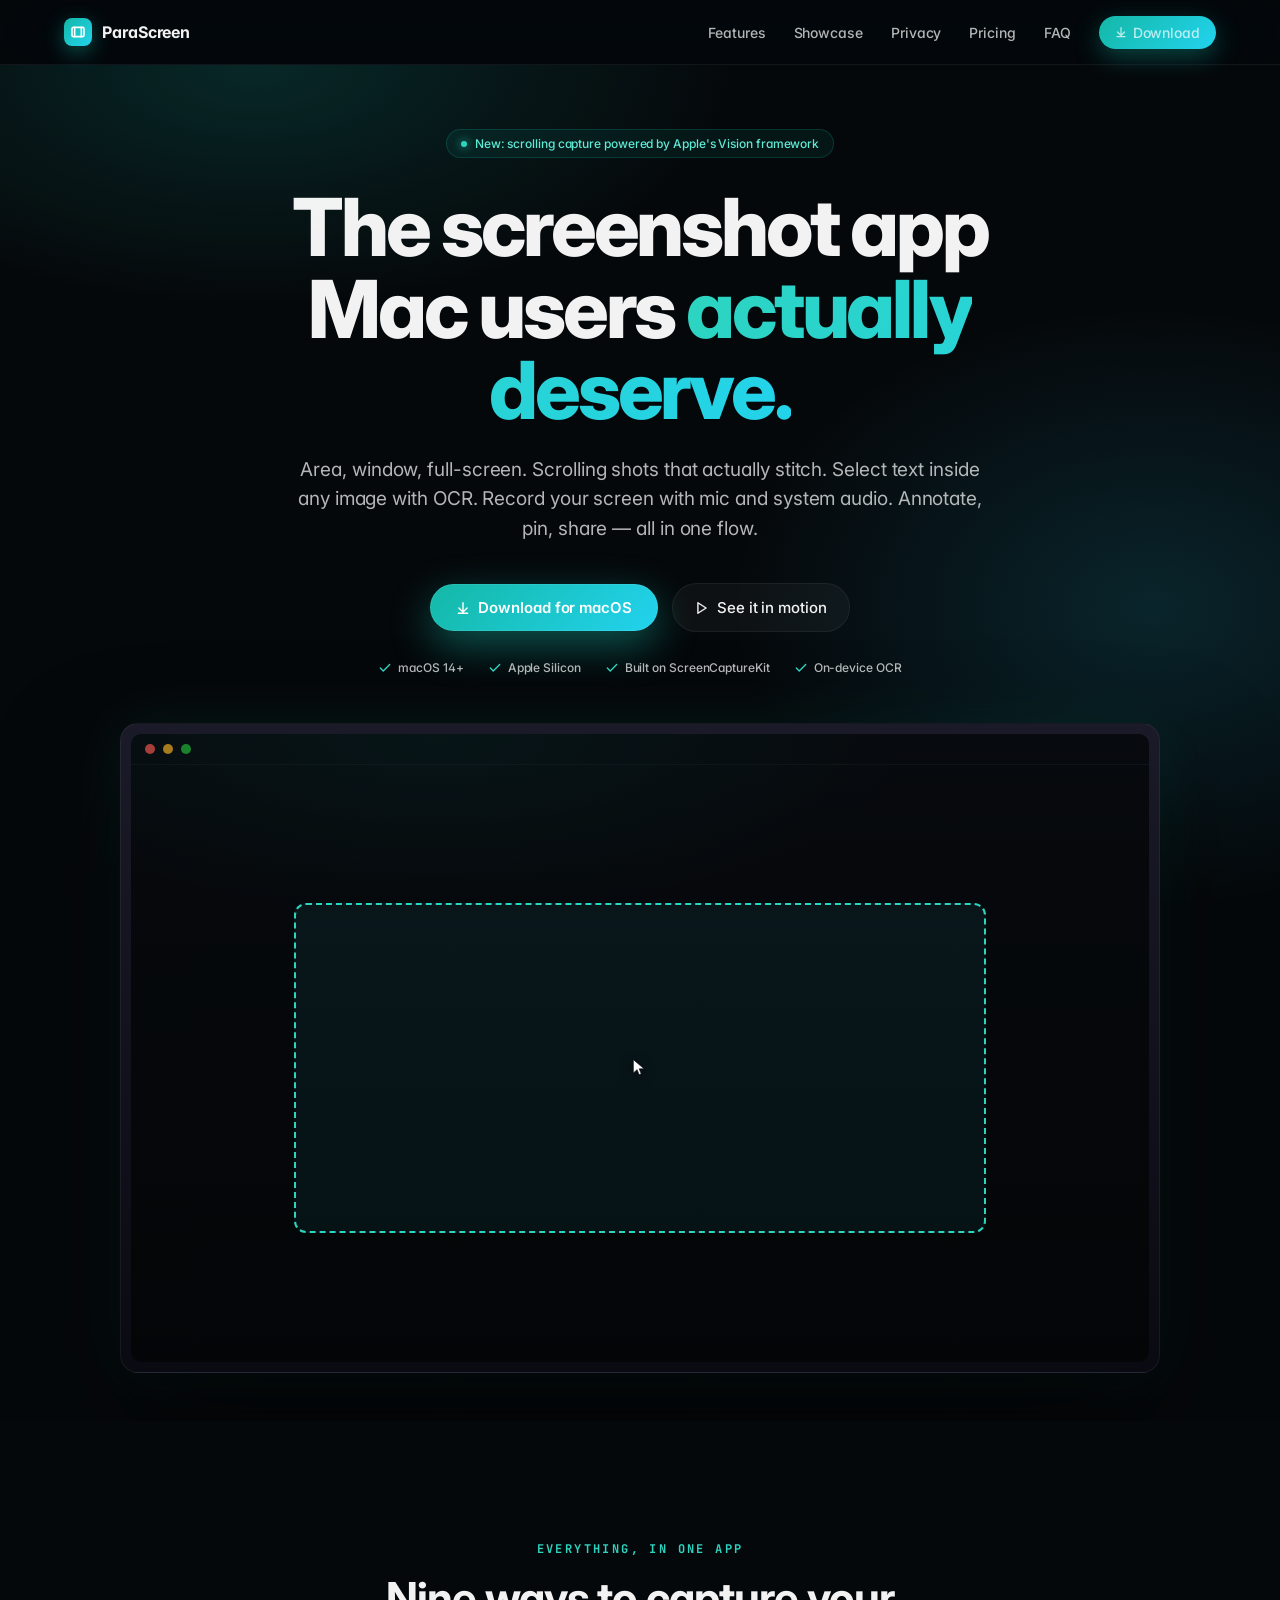
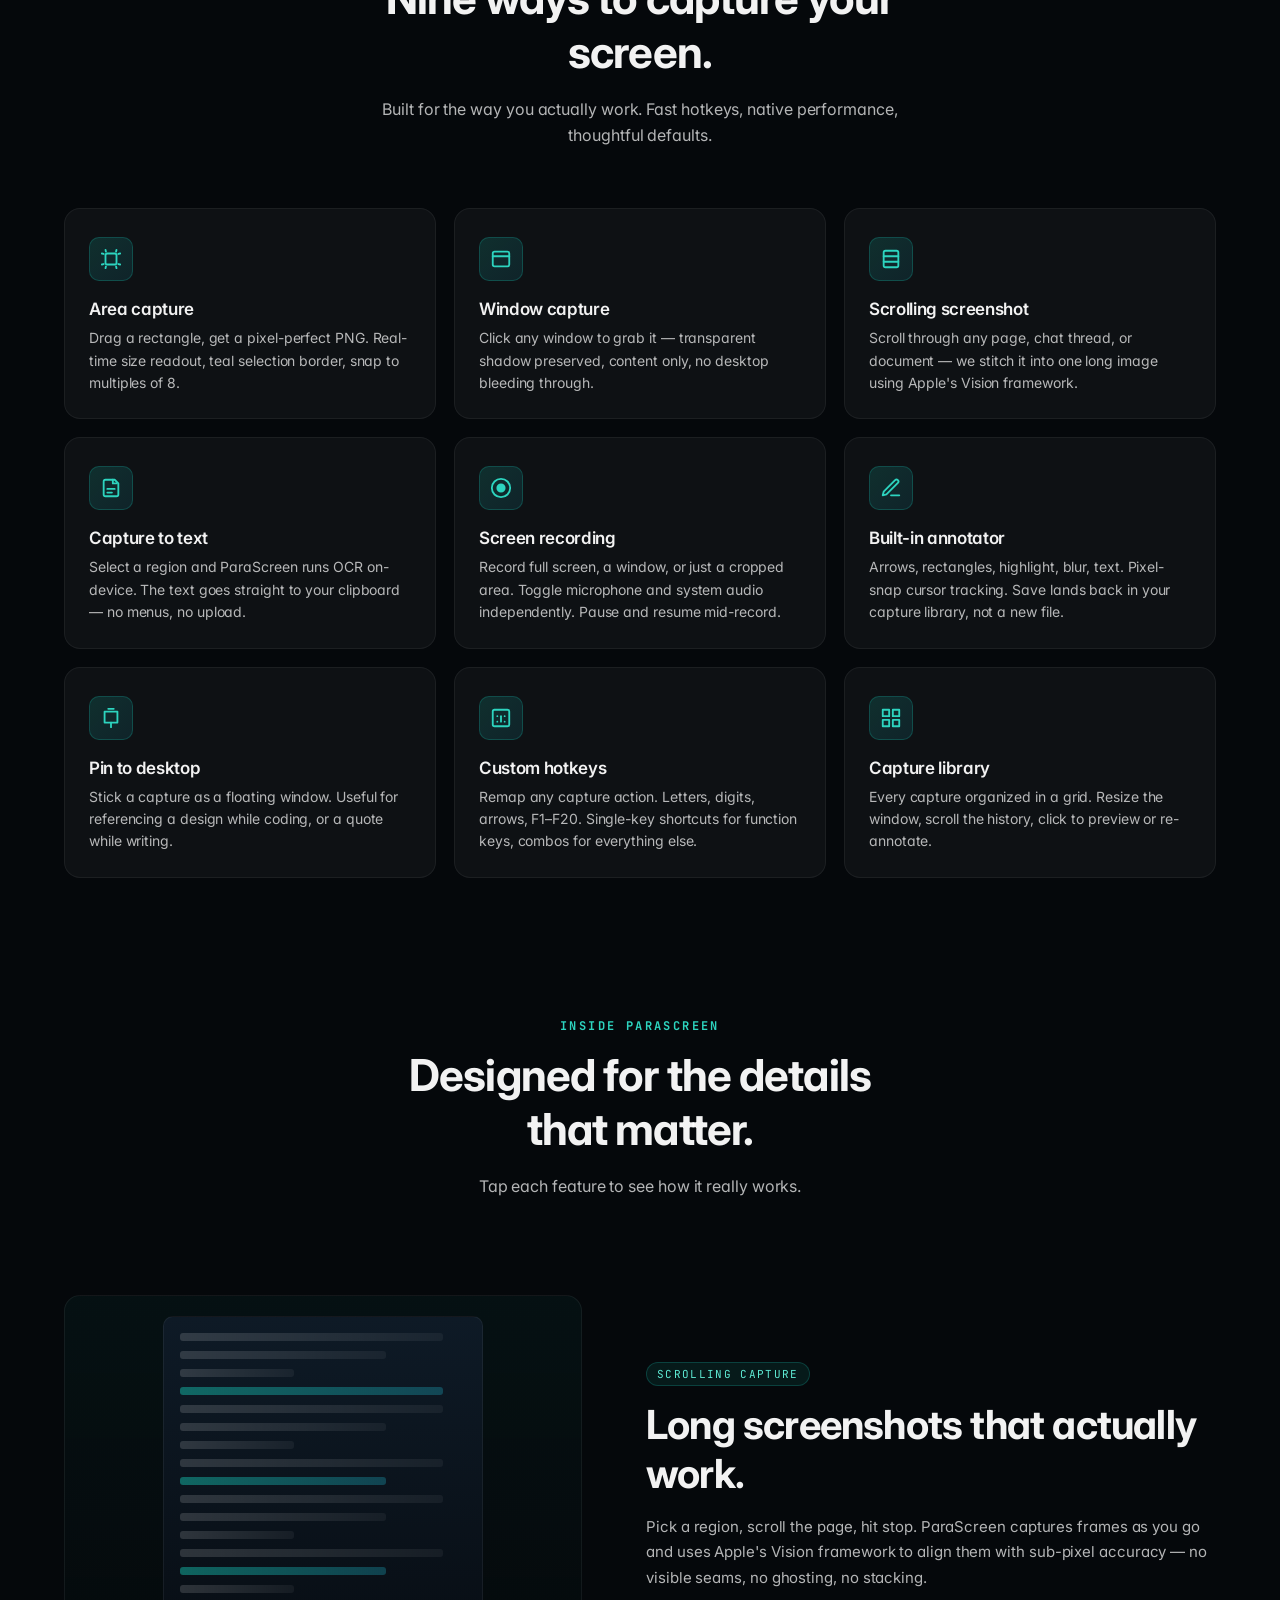
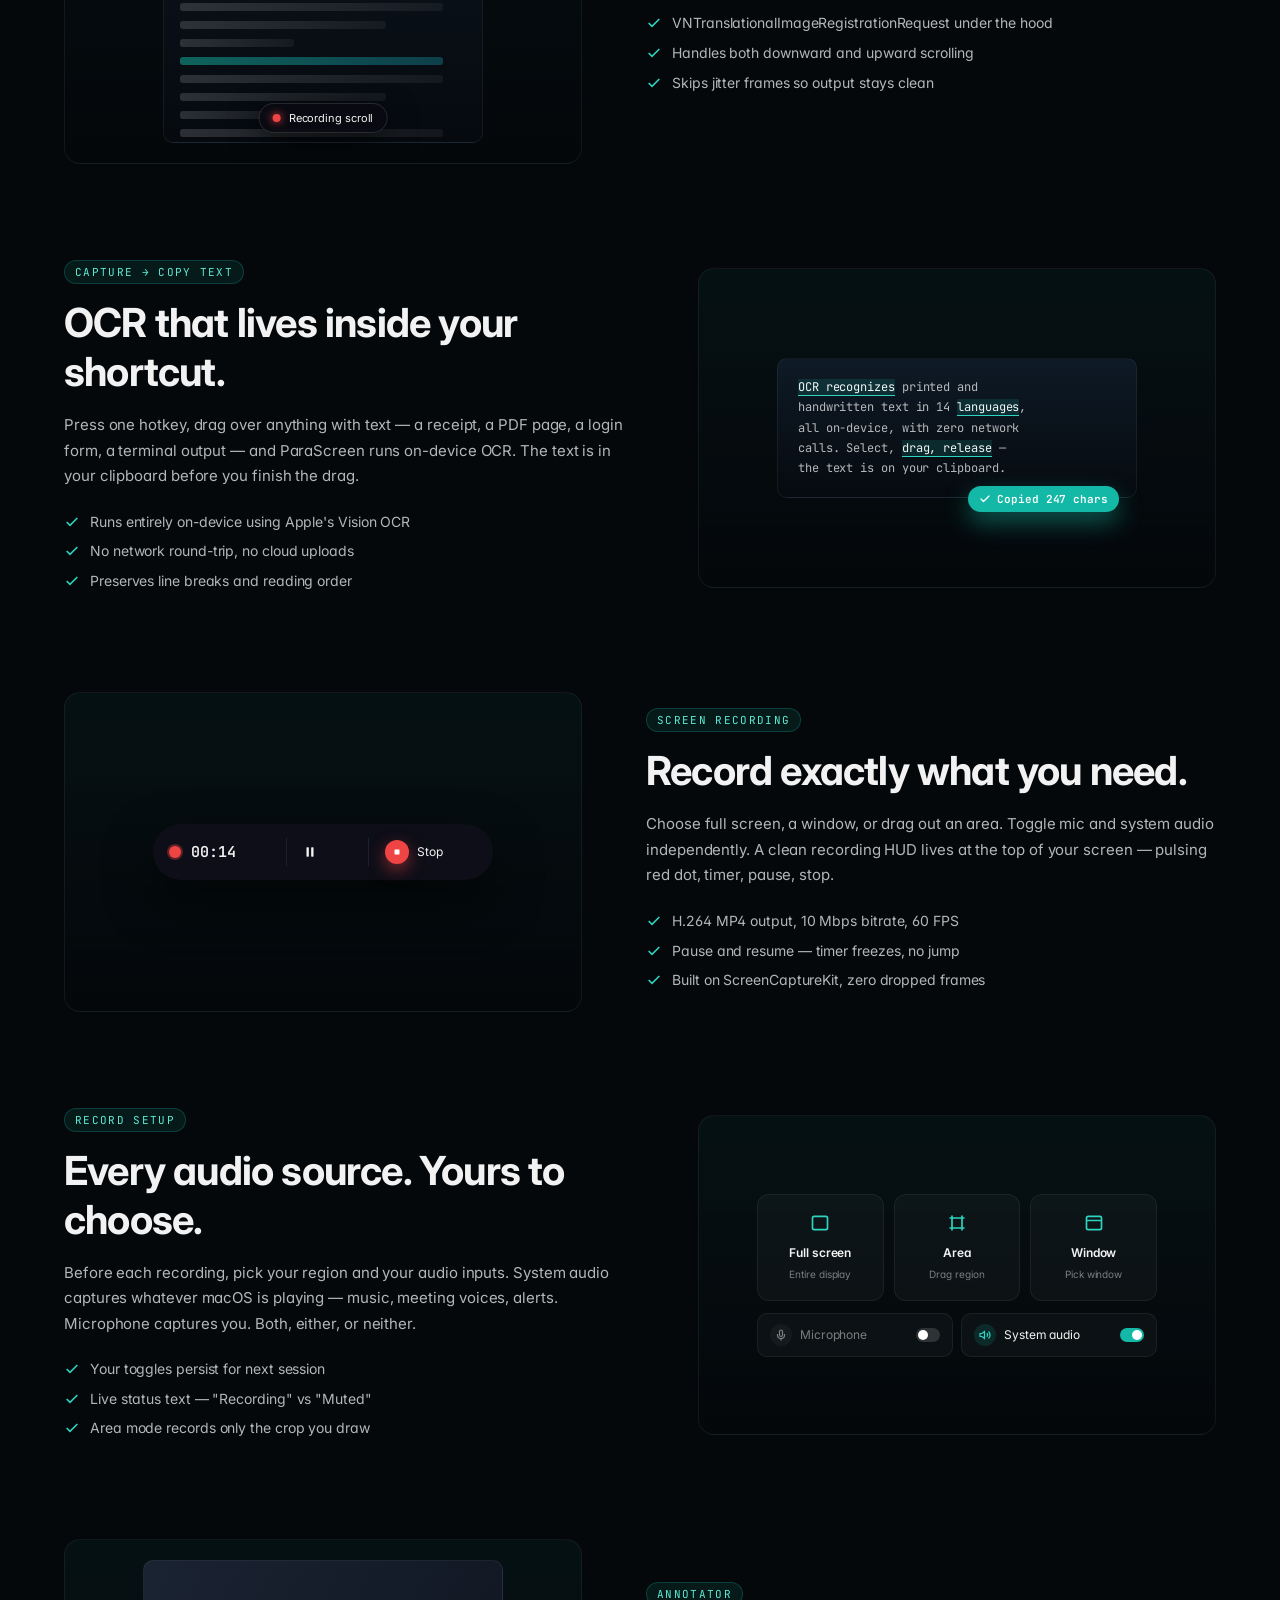
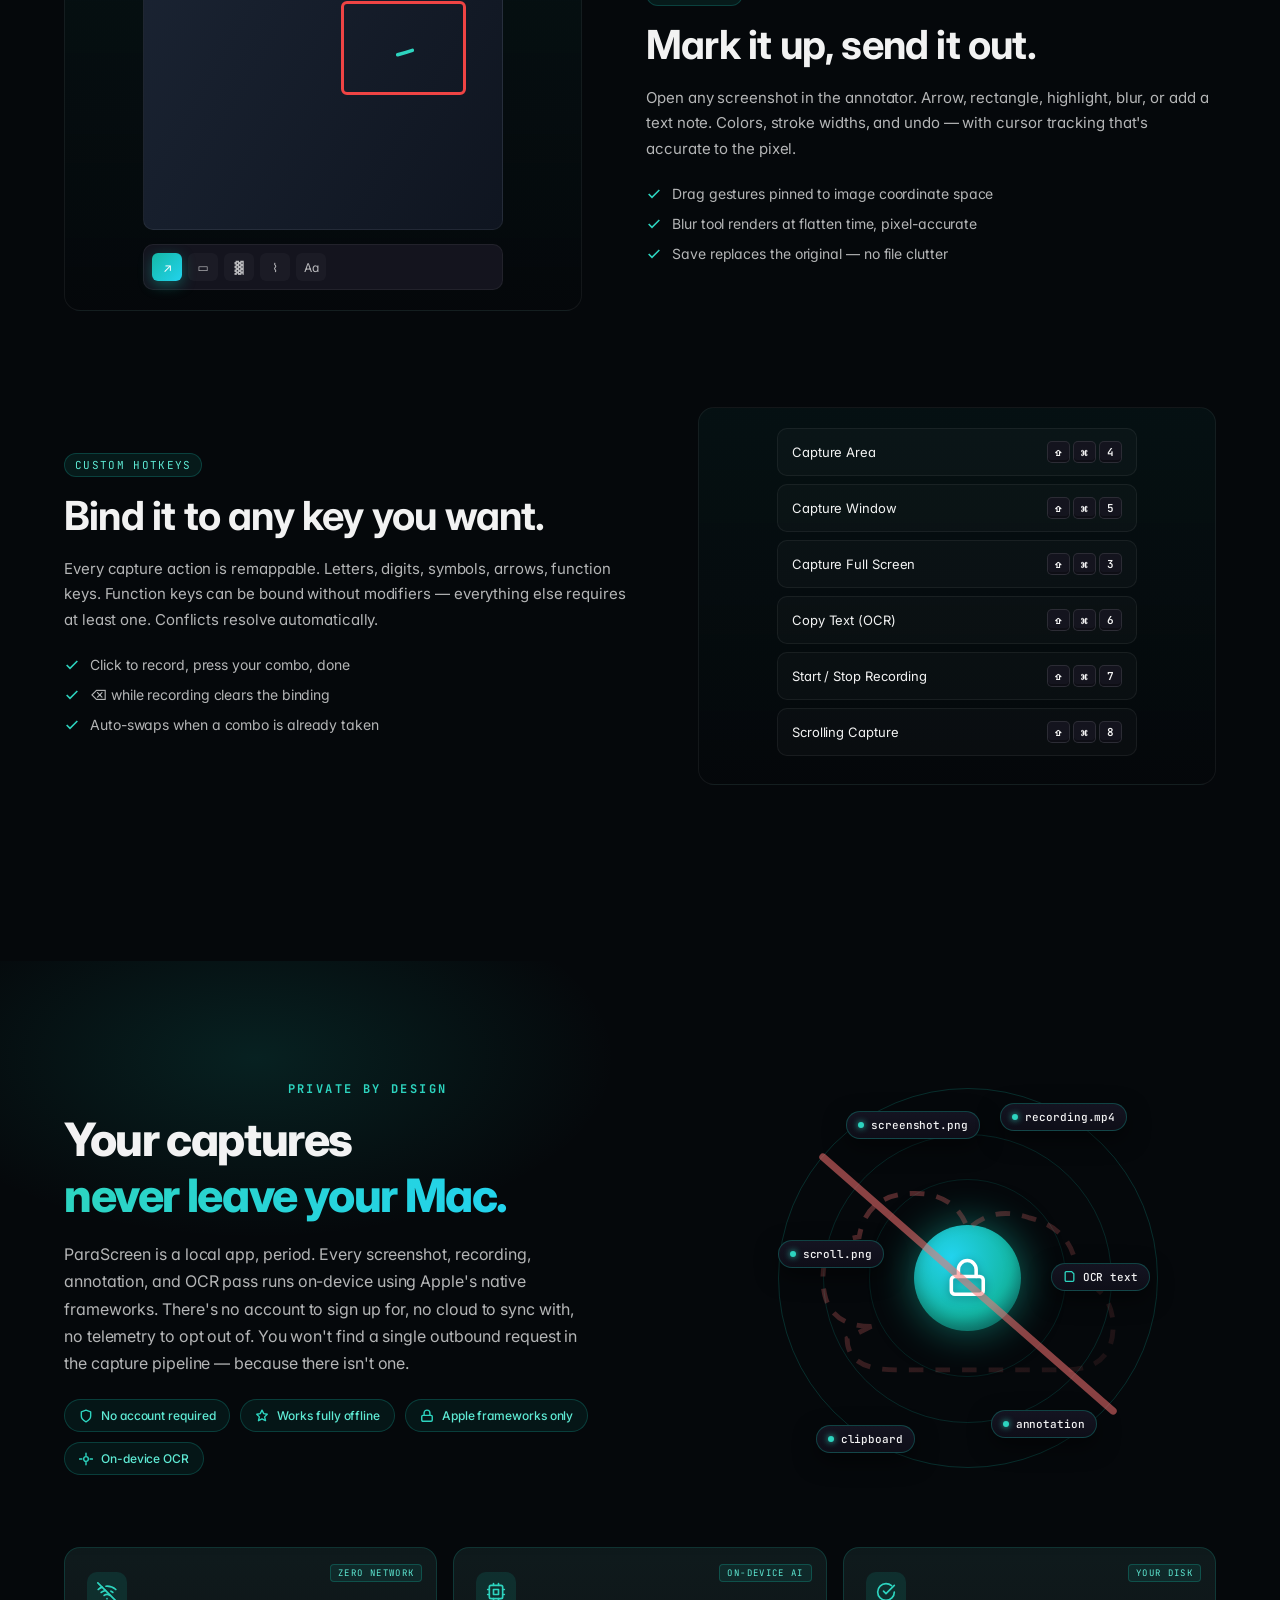
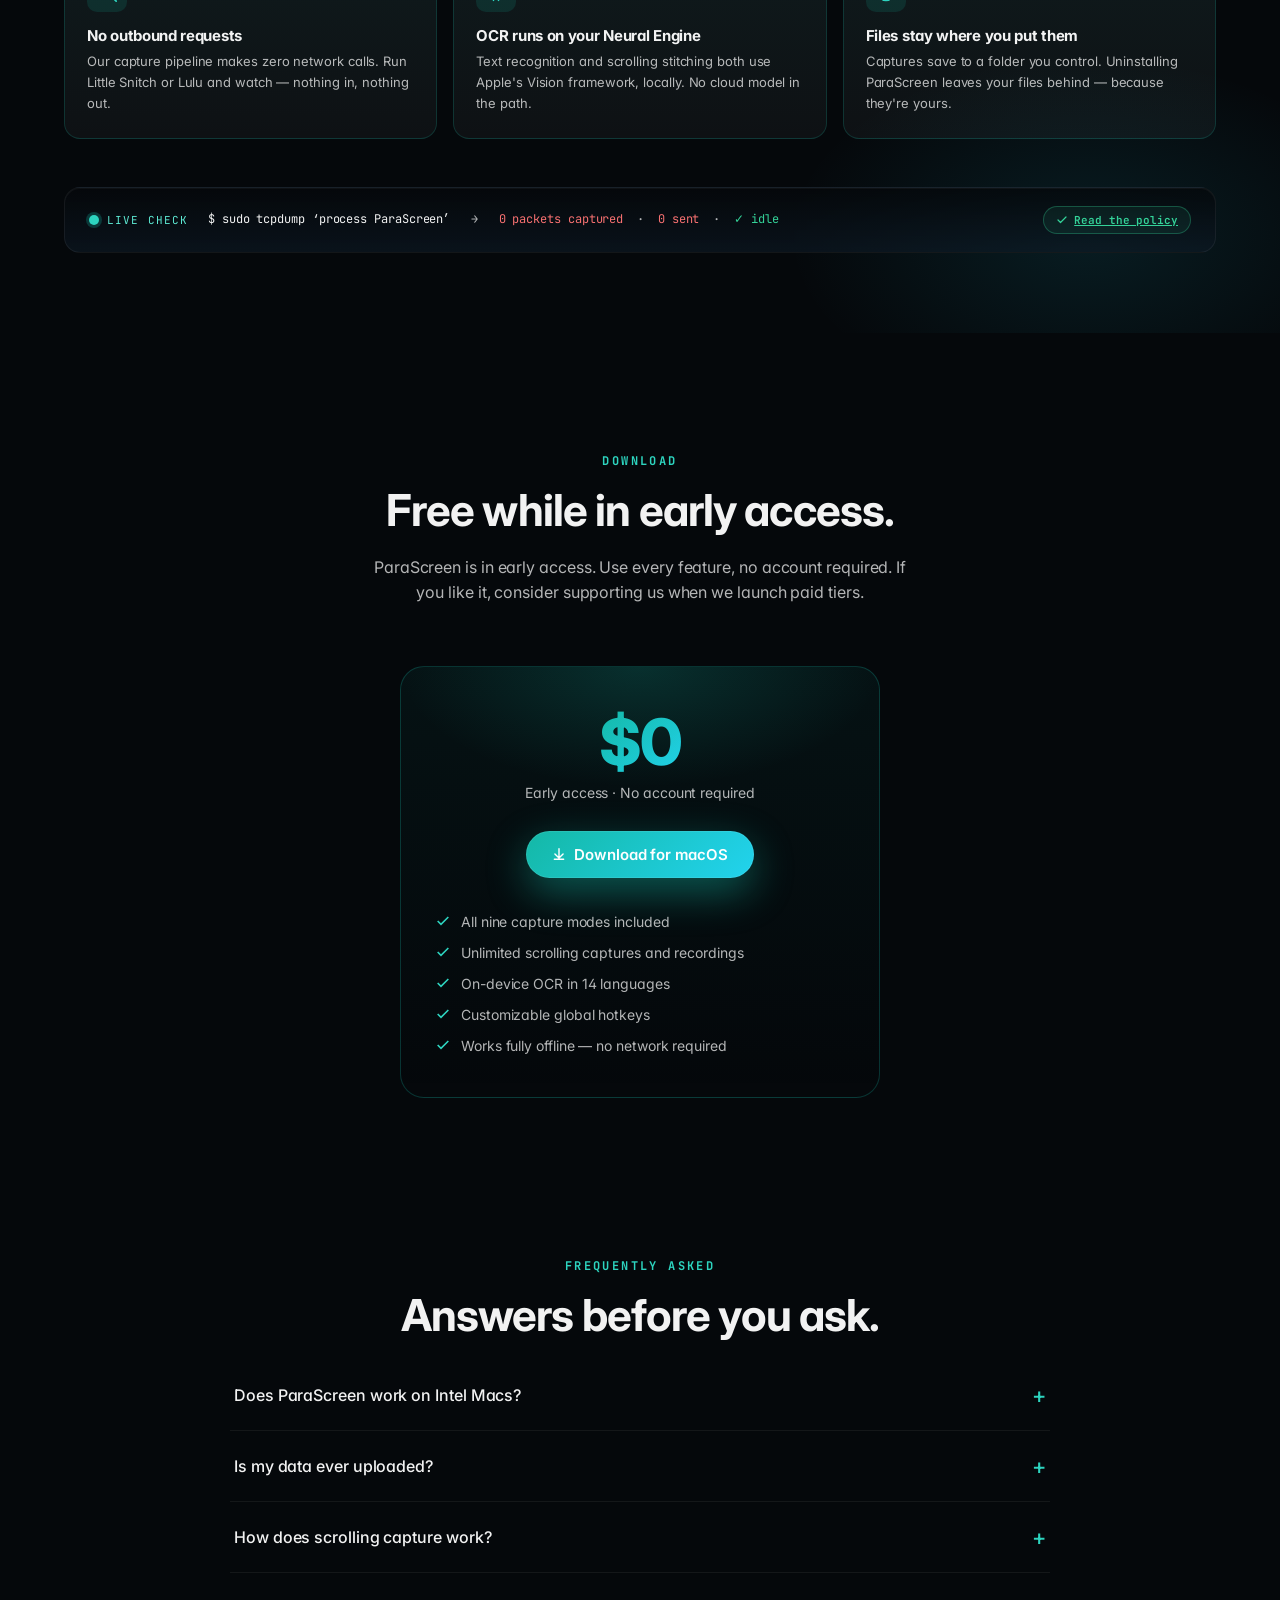
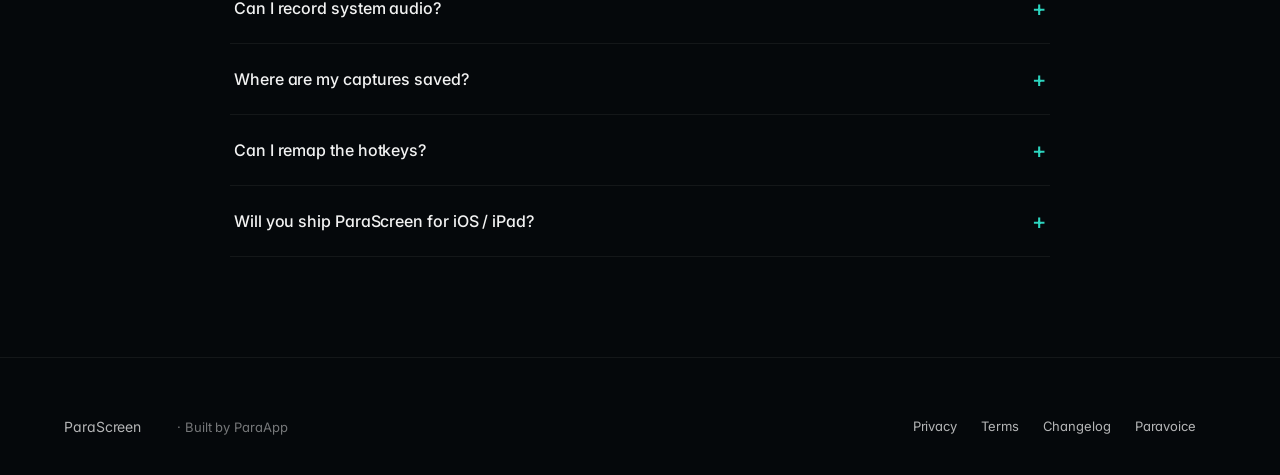
==== index.html @ 5e3232f6 "Mobile polish: full-width CTAs, 2-col features grid, tighter spacing - Full landing page walkthrough" ====
<!DOCTYPE html>
<html lang="en">
<head>
  <meta charset="UTF-8" />
  <meta name="viewport" content="width=device-width, initial-scale=1.0" />

  <!-- Primary SEO -->
  <title>ParaScreen — Fast, Modern Screen Capture for Mac</title>
  <meta name="description" content="Area, window, and full-screen captures. Scrolling screenshots. On-device OCR. Screen recording with mic + system audio. Annotate, pin, share. Built for macOS." />
  <meta name="keywords" content="mac screenshot app, macos screen capture, scrolling screenshot mac, screen recording mac, screenshot ocr mac, annotate screenshot mac, parascreen, cleanshot alternative, macos screen recorder" />
  <meta name="author" content="ParaApp" />
  <meta name="robots" content="index, follow, max-snippet:-1, max-image-preview:large, max-video-preview:-1" />
  <meta name="theme-color" content="#05080B" />
  <meta name="color-scheme" content="dark" />
  <link rel="canonical" href="https://parascreen.app/" />

  <!-- Open Graph -->
  <meta property="og:type" content="website" />
  <meta property="og:site_name" content="ParaScreen" />
  <meta property="og:title" content="ParaScreen — Fast, Modern Screen Capture for Mac" />
  <meta property="og:description" content="Area, window, full-screen. Scrolling screenshots. OCR. Recording with audio. Annotate, pin, share." />
  <meta property="og:url" content="https://parascreen.app/" />
  <meta property="og:image" content="https://parascreen.app/og.png" />
  <meta property="og:image:width" content="1200" />
  <meta property="og:image:height" content="630" />
  <meta property="og:locale" content="en_US" />

  <!-- Twitter -->
  <meta name="twitter:card" content="summary_large_image" />
  <meta name="twitter:title" content="ParaScreen — Fast, Modern Screen Capture for Mac" />
  <meta name="twitter:description" content="Area, window, full-screen. Scrolling. OCR. Recording with audio. Fast." />
  <meta name="twitter:image" content="https://parascreen.app/og.png" />

  <!-- Favicons -->
  <link rel="icon" type="image/png" sizes="256x256" href="/favicon.png" />
  <link rel="shortcut icon" href="/favicon.ico" />
  <link rel="apple-touch-icon" sizes="180x180" href="/apple-touch-icon.png" />

  <!-- Structured data: SoftwareApplication -->
  <script type="application/ld+json">
  {
    "@context": "https://schema.org",
    "@type": "SoftwareApplication",
    "name": "ParaScreen",
    "description": "Modern screen capture for macOS — area, window, full-screen, scrolling screenshots, OCR, and screen recording with audio. Annotate, pin, and share in one flow.",
    "url": "https://parascreen.app/",
    "image": "https://parascreen.app/og.png",
    "applicationCategory": "UtilitiesApplication",
    "applicationSubCategory": "Screen Capture",
    "operatingSystem": "macOS 14.0 or later",
    "processorRequirements": "Apple Silicon (M1 or later)",
    "softwareVersion": "0.1",
    "downloadUrl": "https://parascreen.app/#download",
    "offers": {
      "@type": "Offer",
      "price": "0",
      "priceCurrency": "USD",
      "availability": "https://schema.org/InStock"
    },
    "publisher": {
      "@type": "Organization",
      "name": "ParaApp",
      "url": "https://parascreen.app/"
    },
    "featureList": [
      "Area, window, and full-screen screenshots",
      "Scrolling screenshot with Vision-based stitching",
      "On-device OCR (select an area, copy the text)",
      "Screen recording with mic and system audio",
      "Area recording — crop the region before recording",
      "Inline annotator: arrow, rectangle, highlight, blur, text",
      "Pin screenshots to your desktop as floating references",
      "Customizable global hotkeys — single key or combo",
      "Native SwiftUI, built on ScreenCaptureKit"
    ]
  }
  </script>

  <!-- Fonts & CSS -->
  <link rel="preconnect" href="https://fonts.googleapis.com">
  <link rel="preconnect" href="https://fonts.gstatic.com" crossorigin>
  <link href="https://fonts.googleapis.com/css2?family=Inter:wght@300;400;500;600;700;800&family=JetBrains+Mono:wght@400;500;600&display=swap" rel="stylesheet">
  <link rel="stylesheet" href="/shared/tokens.css">
  <link rel="stylesheet" href="/shared/base.css">
  <link rel="stylesheet" href="/shared/motion.css">
  <link rel="stylesheet" href="/shared/macos-window.css">

  <style>
    /* ===== Layout ===== */
    .container { max-width: 1200px; margin: 0 auto; padding: 0 24px; }

    /* ===== Nav ===== */
    nav.top {
      position: sticky; top: 0; z-index: 50;
      backdrop-filter: blur(24px) saturate(180%);
      -webkit-backdrop-filter: blur(24px) saturate(180%);
      background: rgba(5, 8, 11, 0.55);
      border-bottom: 1px solid var(--glass-stroke);
    }
    nav.top .row {
      display: flex; align-items: center; justify-content: space-between;
      height: 64px;
    }
    nav.top .brand {
      display: flex; align-items: center; gap: 10px;
      font-weight: 700; font-size: 16px; color: var(--text-hi);
      text-decoration: none;
    }
    nav.top .brand-mark {
      width: 28px; height: 28px;
      border-radius: 8px;
      background: var(--brand-gradient);
      display: flex; align-items: center; justify-content: center;
      box-shadow: 0 6px 20px rgba(20,184,166,0.40);
    }
    nav.top .brand-mark svg { width: 16px; height: 16px; color: white; }
    nav.top .links { display: flex; gap: 28px; align-items: center; }
    nav.top .links a {
      color: var(--text-mid);
      text-decoration: none; font-size: 14px; font-weight: 500;
      transition: color var(--dur-fast);
    }
    nav.top .links a:hover { color: var(--text-hi); }
    nav.top .cta {
      display: inline-flex; align-items: center; gap: 6px;
      padding: 8px 16px;
      border-radius: var(--r-pill);
      background: var(--brand-gradient);
      color: white; font-size: 13px; font-weight: 600;
      text-decoration: none;
      box-shadow: 0 8px 24px rgba(20,184,166,0.35);
      transition: transform var(--dur-fast);
    }
    nav.top .cta:hover { transform: translateY(-1px); }

    @media (max-width: 720px) {
      nav.top .links a:not(.cta) { display: none; }
    }

    /* ===== Hero ===== */
    .hero {
      position: relative;
      padding: 64px 0 48px;
      overflow: hidden;
    }
    .hero::before {
      content: ''; position: absolute; inset: 0;
      background:
        radial-gradient(800px 400px at 20% 0%, rgba(20,184,166,0.18), transparent 60%),
        radial-gradient(700px 500px at 90% 40%, rgba(34,211,238,0.14), transparent 60%);
      z-index: 0;
    }
    .hero .inner { position: relative; z-index: 2; text-align: center; }

    .hero .kicker {
      display: inline-flex; align-items: center; gap: 8px;
      padding: 6px 14px;
      font-size: 12px; font-weight: 500;
      color: var(--teal-300);
      border-radius: var(--r-pill);
      background: rgba(20,184,166,0.08);
      border: 1px solid rgba(20,184,166,0.20);
      margin-bottom: 28px;
      animation: fadeUp 600ms var(--ease-out) both;
    }
    .hero .kicker .dot {
      width: 6px; height: 6px; border-radius: 50%;
      background: var(--teal-400);
      box-shadow: 0 0 10px var(--teal-400);
      animation: pulseDot 1.8s ease-in-out infinite;
    }
    @keyframes pulseDot {
      0%,100% { transform: scale(1); opacity: 1; }
      50% { transform: scale(1.3); opacity: 0.6; }
    }

    .hero h1 {
      font-size: clamp(44px, 7vw, 80px);
      font-weight: 800;
      line-height: 1.02;
      letter-spacing: -0.04em;
      margin: 0 auto 24px;
      max-width: 14ch;
      animation: fadeUp 700ms var(--ease-out) 80ms both;
    }
    .hero h1 .grad {
      background: linear-gradient(120deg, var(--teal-400) 0%, var(--cyan-400) 55%, var(--teal-300) 100%);
      background-size: 200% 100%;
      -webkit-background-clip: text; background-clip: text; color: transparent;
      animation: gradientShift 6s ease-in-out infinite;
    }
    @keyframes gradientShift { 0%,100% { background-position: 0% 50%; } 50% { background-position: 100% 50%; } }

    .hero p.sub {
      font-size: clamp(16px, 1.6vw, 19px);
      color: var(--text-mid);
      max-width: 58ch;
      margin: 0 auto 40px;
      line-height: 1.55;
      animation: fadeUp 800ms var(--ease-out) 160ms both;
    }

    .hero .ctas {
      display: flex; gap: 14px; justify-content: center; align-items: center; flex-wrap: wrap;
      animation: fadeUp 800ms var(--ease-out) 240ms both;
    }
    .btn-primary {
      display: inline-flex; align-items: center; gap: 8px;
      padding: 14px 26px;
      border-radius: var(--r-pill);
      background: var(--brand-gradient);
      color: white; font-weight: 600; font-size: 15px;
      text-decoration: none;
      box-shadow: 0 14px 40px rgba(20,184,166,0.45), 0 0 0 1px rgba(255,255,255,0.08) inset;
      transition: transform var(--dur-fast), box-shadow var(--dur-fast);
    }
    .btn-primary:hover {
      transform: translateY(-2px);
      box-shadow: 0 20px 50px rgba(20,184,166,0.55), 0 0 0 1px rgba(255,255,255,0.12) inset;
    }
    .btn-ghost {
      display: inline-flex; align-items: center; gap: 8px;
      padding: 14px 22px;
      border-radius: var(--r-pill);
      color: var(--text-hi); font-weight: 500; font-size: 15px;
      text-decoration: none;
      background: var(--glass-fill);
      border: 1px solid var(--glass-stroke);
      transition: background var(--dur-fast);
    }
    .btn-ghost:hover { background: rgba(255,255,255,0.08); }

    .hero .meta {
      margin-top: 28px;
      display: flex; gap: 24px; justify-content: center; flex-wrap: wrap;
      font-size: 12px; color: var(--text-mid);
      animation: fadeUp 800ms var(--ease-out) 320ms both;
    }
    .hero .meta span { display: inline-flex; align-items: center; gap: 6px; font-weight: 500; }
    .hero .meta svg { width: 14px; height: 14px; color: var(--teal-400); }

    /* ===== Hero device mockup ===== */
    .device {
      margin: 48px auto 0;
      max-width: 1040px; aspect-ratio: 16 / 10;
      border-radius: 18px;
      padding: 10px;
      background: linear-gradient(180deg, #1A1A28, #0A0A12);
      border: 1px solid rgba(255,255,255,0.06);
      box-shadow: 0 60px 120px rgba(0,0,0,0.6), 0 0 60px rgba(20,184,166,0.10);
      position: relative;
      animation: fadeUp 1000ms var(--ease-out) 400ms both;
    }
    .device::before {
      /* top glow */
      content:''; position:absolute; left:50%; top:-80px; transform:translateX(-50%);
      width: 80%; height: 160px; pointer-events:none;
      background: radial-gradient(60% 50% at 50% 100%, rgba(20,184,166,0.28), transparent 70%);
    }
    .device .screen {
      border-radius: 10px; height: 100%;
      background:
        radial-gradient(800px 300px at 30% 0%, rgba(20,184,166,0.10), transparent 60%),
        linear-gradient(180deg, #0A0F15, #05080B);
      padding: 0; overflow: hidden; position: relative;
    }
    .device .titlebar {
      display:flex; align-items:center; gap:8px;
      padding: 10px 14px;
      border-bottom: 1px solid var(--glass-stroke);
    }
    .device .dot { width:10px; height:10px; border-radius:50%; }
    .device .dot.r { background:#FF5F57; } .device .dot.y { background:#FEBC2E; } .device .dot.g { background:#28C840; }
    .device .stage {
      position:absolute; inset: 40px 0 0 0;
      display:flex; align-items:center; justify-content:center;
    }

    /* ================== Hero device demo loop ================== */
    /*
     * 9-second demo loop:
     *   0.0 – 1.4s   cursor moves from center towards target
     *   1.4 – 3.0s   marquee draws from 0 to full size (diagonal drag)
     *   3.0 – 3.4s   release — white flash + "captured!"
     *   3.4 – 4.0s   marquee collapses + slides out; preview card slides in
     *   4.0 – 7.0s   preview card visible, Copy button glows
     *   7.0 – 8.4s   preview fades out, cursor resets to center
     *   8.4 – 9.0s   brief pause
     */

    .stage { perspective: 1400px; }

    /* Cursor that “draws” the selection */
    .demo-cursor {
      position: absolute;
      width: 20px; height: 20px;
      left: 50%; top: 50%;
      transform: translate(-50%, -50%);
      pointer-events: none;
      z-index: 4;
      animation: cursorMove 9s var(--ease-in-out) infinite;
    }
    .demo-cursor svg {
      width: 100%; height: 100%;
      filter: drop-shadow(0 2px 6px rgba(0,0,0,0.6));
    }
    @keyframes cursorMove {
      /* starts center, moves to top-left of marquee, drags diagonally, then exits */
      0%   { transform: translate(-50%, -50%); opacity: 0; }
      5%   { opacity: 1; }
      15%  { transform: translate(-160%, -120%); }            /* arrives near start point */
      34%  { transform: translate(160%, 120%); }              /* diagonal drag to end point */
      40%  { transform: translate(160%, 120%) scale(0.85); }  /* click-release squish */
      43%  { transform: translate(160%, 120%) scale(1); }
      77%  { transform: translate(160%, 120%); opacity: 1; }
      85%  { transform: translate(-50%, -50%); opacity: 0; }
      100% { transform: translate(-50%, -50%); opacity: 0; }
    }

    /* Floating area-capture marquee — animated draw-in */
    .marquee {
      width: 68%; height: 56%;
      border: 2px dashed var(--teal-400);
      border-radius: 12px;
      background: rgba(20,184,166,0.05);
      box-shadow: 0 0 0 9999px rgba(0,0,0,0.35);
      position: relative;
      transform-origin: top left;
      animation: marqueeDraw 9s var(--ease-in-out) infinite;
    }
    @keyframes marqueeDraw {
      0%        { transform: scale(0, 0); opacity: 0; }
      15%       { transform: scale(0, 0); opacity: 0; }                 /* waits for cursor to arrive */
      33%       { transform: scale(1, 1); opacity: 1; }                 /* fully drawn */
      36%       { transform: scale(1, 1); box-shadow: 0 0 0 9999px rgba(0,0,0,0.2), 0 0 80px rgba(20,184,166,0.9); }  /* flash on release */
      40%       { transform: scale(1, 1); box-shadow: 0 0 0 9999px rgba(0,0,0,0.35), 0 0 48px rgba(20,184,166,0.45); }
      42%       { transform: scale(1, 1); opacity: 1; }
      46%       { transform: scale(0.98, 0.98); opacity: 0.35; }
      48%       { transform: scale(0.95, 0.95); opacity: 0; }
      77%       { transform: scale(0.95, 0.95); opacity: 0; }
      82%       { transform: scale(1, 1); opacity: 1; }                 /* fade back to rest state */
      100%      { transform: scale(1, 1); opacity: 1; }
    }

    .marquee .badge {
      position:absolute; top: -32px; left: 0;
      font-family: var(--font-mono); font-size: 11px; font-weight: 600;
      color: white;
      padding: 4px 10px; border-radius: 6px;
      background: var(--teal-500);
      box-shadow: 0 4px 14px rgba(20,184,166,0.5);
      opacity: 0;
      animation: badgePop 9s var(--ease-in-out) infinite;
    }
    @keyframes badgePop {
      0%,22% { opacity: 0; transform: translateY(-8px); }
      28%    { opacity: 1; transform: translateY(0); }
      45%    { opacity: 1; transform: translateY(0); }
      48%    { opacity: 0; transform: translateY(-6px); }
      82%    { opacity: 0; transform: translateY(-8px); }
      88%    { opacity: 1; transform: translateY(0); }
      100%   { opacity: 1; transform: translateY(0); }
    }

    .marquee .corner {
      position:absolute; width:10px; height:10px;
      background: var(--teal-400); border-radius: 2px;
      box-shadow: 0 0 10px var(--teal-400);
      opacity: 0;
      animation: cornerPop 9s var(--ease-in-out) infinite;
    }
    @keyframes cornerPop {
      0%,28% { opacity: 0; transform: scale(0.3); }
      34%    { opacity: 1; transform: scale(1.4); }
      40%    { opacity: 1; transform: scale(1); }
      46%    { opacity: 0; transform: scale(0.3); }
      82%    { opacity: 0; transform: scale(0.3); }
      88%    { opacity: 1; transform: scale(1); }
      100%   { opacity: 1; transform: scale(1); }
    }
    .marquee .corner.tl { top:-5px; left:-5px; }
    .marquee .corner.tr { top:-5px; right:-5px; animation-delay: 60ms; }
    .marquee .corner.bl { bottom:-5px; left:-5px; animation-delay: 120ms; }
    .marquee .corner.br { bottom:-5px; right:-5px; animation-delay: 180ms; }

    /* Capture flash — screen-wide bloom on release */
    .capture-flash {
      position:absolute; inset:0; pointer-events:none; z-index:3;
      background: radial-gradient(60% 50% at 50% 50%, rgba(255,255,255,0.22), transparent 70%);
      opacity: 0;
      animation: captureFlash 9s var(--ease-in-out) infinite;
    }
    @keyframes captureFlash {
      0%,33%   { opacity: 0; }
      35%      { opacity: 1; }
      42%      { opacity: 0; }
      100%     { opacity: 0; }
    }

    /* Preview card floater — slides in after capture, lingers, fades out */
    .preview-card {
      position:absolute;
      right: 28px; bottom: 28px;
      width: 220px;
      border-radius: 12px;
      background: linear-gradient(180deg, #141421, #0E0E18);
      border: 1px solid rgba(255,255,255,0.10);
      box-shadow: 0 20px 50px rgba(0,0,0,0.6), 0 0 30px rgba(20,184,166,0.15);
      overflow: hidden;
      opacity: 0;
      transform: translate(40px, 40px) scale(0.9);
      animation: previewEnter 9s var(--ease-in-out) infinite;
      z-index: 5;
    }
    @keyframes previewEnter {
      0%,40%   { opacity: 0; transform: translate(40px, 40px) scale(0.9); }
      48%      { opacity: 1; transform: translate(0, 0) scale(1); }
      78%      { opacity: 1; transform: translate(0, 0) scale(1); }
      84%      { opacity: 0; transform: translate(20px, 20px) scale(0.96); }
      100%     { opacity: 0; transform: translate(40px, 40px) scale(0.9); }
    }
    .preview-card .thumb {
      height: 100px;
      background:
        radial-gradient(400px 160px at 20% 0%, rgba(20,184,166,0.25), transparent 60%),
        linear-gradient(120deg, #1a2332, #0f1520);
      position:relative;
      display:flex; align-items:center; justify-content:center;
      color: var(--text-lo);
      font-size: 11px;
      overflow: hidden;
    }
    .preview-card .thumb::after {
      content:''; position: absolute; inset:10px;
      border: 1px dashed rgba(20,184,166,0.45);
      border-radius: 6px;
    }
    /* Subtle scan-line effect inside the thumbnail */
    .preview-card .thumb::before {
      content:''; position: absolute; left:0; right:0; top: -2px;
      height: 30px;
      background: linear-gradient(180deg, rgba(20,184,166,0.3), transparent);
      animation: thumbScan 2.4s linear infinite;
      pointer-events: none;
    }
    @keyframes thumbScan {
      0%   { transform: translateY(0); opacity: 0.8; }
      100% { transform: translateY(120px); opacity: 0; }
    }
    .preview-card .actions {
      display:flex; gap:6px; padding: 8px;
    }
    .preview-card .pill {
      padding: 5px 9px;
      font-size: 11px; font-weight: 500;
      border-radius: 6px;
      background: rgba(255,255,255,0.05);
      border: 1px solid var(--glass-stroke);
      color: var(--text-mid);
      transition: all var(--dur-fast);
    }
    .preview-card .pill.primary {
      background: var(--brand-gradient); color: white; border-color: transparent;
      box-shadow: 0 4px 12px rgba(20,184,166,0.35);
      animation: pillGlow 9s var(--ease-in-out) infinite;
    }
    @keyframes pillGlow {
      0%,55%   { box-shadow: 0 4px 12px rgba(20,184,166,0.35); transform: scale(1); }
      62%      { box-shadow: 0 0 0 4px rgba(20,184,166,0.35), 0 6px 20px rgba(20,184,166,0.6); transform: scale(1.08); }
      70%      { box-shadow: 0 4px 12px rgba(20,184,166,0.35); transform: scale(1); }
      100%     { box-shadow: 0 4px 12px rgba(20,184,166,0.35); transform: scale(1); }
    }

    /* “Copied!” toast rising from the Copy pill */
    .copy-toast {
      position: absolute;
      bottom: 58px; right: 38px;
      background: #0E2A24;
      color: #34D399;
      padding: 5px 10px;
      border-radius: 16px;
      font-family: var(--font-mono); font-size: 10px; font-weight: 600;
      letter-spacing: 0.02em;
      border: 1px solid rgba(52,211,153,0.35);
      display: flex; align-items: center; gap: 5px;
      opacity: 0;
      animation: toastFloat 9s var(--ease-in-out) infinite;
      pointer-events: none;
      z-index: 6;
    }
    .copy-toast svg { width: 11px; height: 11px; }
    @keyframes toastFloat {
      0%,60%   { opacity: 0; transform: translateY(8px); }
      65%      { opacity: 1; transform: translateY(0); }
      74%      { opacity: 1; transform: translateY(-6px); }
      78%      { opacity: 0; transform: translateY(-14px); }
      100%     { opacity: 0; transform: translateY(8px); }
    }

    @media (prefers-reduced-motion: reduce) {
      .demo-cursor, .marquee, .marquee .badge, .marquee .corner,
      .capture-flash, .preview-card, .preview-card .pill.primary,
      .preview-card .thumb::before, .copy-toast {
        animation: none !important;
      }
      .marquee, .marquee .badge, .marquee .corner,
      .preview-card { opacity: 1 !important; transform: none !important; }
      .capture-flash, .copy-toast { opacity: 0 !important; }
    }

    /* ===== Features grid ===== */
    section.features { padding: 120px 0 60px; position: relative; }
    section h2.eyebrow {
      text-align:center; font-size: 12px;
      font-family: var(--font-mono);
      letter-spacing: 0.2em; text-transform: uppercase;
      color: var(--teal-400);
      margin-bottom: 14px;
    }
    section h3.section-title {
      text-align:center;
      font-size: clamp(30px, 4vw, 44px);
      font-weight: 700; letter-spacing: -0.02em;
      margin: 0 auto 18px;
      max-width: 18ch;
    }
    section p.section-sub {
      text-align:center; color: var(--text-mid);
      font-size: 16px; line-height: 1.6;
      max-width: 56ch; margin: 0 auto 60px;
    }

    .fgrid {
      display: grid; grid-template-columns: repeat(3, 1fr); gap: 18px;
    }
    @media (max-width: 960px) { .fgrid { grid-template-columns: repeat(2, 1fr); } }
    /* Stay 2-col on phones too — halves the scroll length for the 9 cards.
       Drops to 1-col only on very narrow screens (old iPhone SE etc). */
    @media (max-width: 360px) { .fgrid { grid-template-columns: 1fr; } }

    .fcard {
      position: relative;
      padding: 28px 24px 24px;
      border-radius: var(--r-lg);
      background: var(--glass-fill);
      border: 1px solid var(--glass-stroke);
      overflow: hidden;
      transition: transform var(--dur-fast), border-color var(--dur-fast);
    }
    .fcard:hover { transform: translateY(-4px); border-color: rgba(20,184,166,0.35); }
    .fcard::after {
      content:''; position:absolute; inset:0; pointer-events:none;
      background: radial-gradient(120px 80px at 100% 0%, rgba(20,184,166,0.18), transparent 70%);
      opacity: 0; transition: opacity var(--dur-fast);
    }
    .fcard:hover::after { opacity: 1; }

    .fcard .icon {
      width: 44px; height: 44px; border-radius: 10px;
      background: linear-gradient(135deg, rgba(20,184,166,0.18), rgba(34,211,238,0.10));
      border: 1px solid rgba(20,184,166,0.25);
      display:flex; align-items:center; justify-content:center;
      color: var(--teal-400);
      margin-bottom: 18px;
    }
    .fcard .icon svg { width: 22px; height: 22px; }
    .fcard h4 { font-size: 17px; font-weight: 600; margin: 0 0 8px; }
    .fcard p { font-size: 14px; color: var(--text-mid); line-height: 1.6; margin: 0; }

    /* ===== Deep-dive showcase rows ===== */
    section.showcase { padding: 80px 0; }
    .show-row {
      display: grid; grid-template-columns: 1.1fr 1fr; gap: 64px;
      align-items: center;
      margin-bottom: 96px;
    }
    .show-row:nth-child(even) { grid-template-columns: 1fr 1.1fr; }
    .show-row:nth-child(even) .visual { order: -1; }
    @media (max-width: 820px) {
      .show-row, .show-row:nth-child(even) { grid-template-columns: 1fr; gap: 28px; }
      .show-row:nth-child(even) .visual { order: 0; }
    }
    .show-row .text .tag {
      display:inline-block; padding: 4px 10px;
      font-size: 11px; font-family: var(--font-mono); letter-spacing: 0.12em;
      color: var(--teal-300);
      background: rgba(20,184,166,0.10); border: 1px solid rgba(20,184,166,0.25);
      border-radius: var(--r-pill);
      margin-bottom: 14px;
    }
    .show-row .text h3 {
      font-size: clamp(28px, 3.6vw, 40px);
      font-weight: 700; letter-spacing: -0.02em;
      margin: 0 0 16px;
    }
    .show-row .text p {
      font-size: 15px; color: var(--text-mid); line-height: 1.7;
      margin: 0 0 18px;
    }
    .show-row .text ul { margin: 0; padding: 0; list-style: none; }
    .show-row .text li {
      display: flex; align-items: flex-start; gap: 10px;
      font-size: 14px; color: var(--text-mid); line-height: 1.55;
      padding: 4px 0;
    }
    .show-row .text li svg { width: 16px; height: 16px; color: var(--teal-400); flex-shrink: 0; margin-top: 3px; }

    .show-row .visual {
      position: relative;
      padding: 20px;
      border-radius: var(--r-lg);
      background: linear-gradient(180deg, rgba(20,184,166,0.05), rgba(5,8,11,0.3));
      border: 1px solid var(--glass-stroke);
      min-height: 320px;
      display:flex; align-items:center; justify-content:center;
      overflow: hidden;
    }

    /* Visual 1 — Scrolling capture */
    .scroll-viz { width: 100%; max-width: 320px; aspect-ratio: 3 / 4; position: relative; }
    .scroll-viz .page {
      position:absolute; inset: 0;
      border-radius: 10px; border: 1px solid var(--glass-stroke);
      background: linear-gradient(180deg, #0E1A26, #060A0F);
      overflow: hidden;
    }
    .scroll-viz .page .content {
      padding: 16px;
      animation: scrollY 6s linear infinite;
    }
    @keyframes scrollY {
      0% { transform: translateY(0); }
      100% { transform: translateY(-50%); }
    }
    .scroll-viz .line {
      height: 8px; border-radius: 3px;
      background: linear-gradient(90deg, rgba(255,255,255,0.15), rgba(255,255,255,0.05));
      margin-bottom: 10px;
    }
    .scroll-viz .line.short { width: 40%; }
    .scroll-viz .line.medium { width: 72%; }
    .scroll-viz .line.long { width: 92%; }
    .scroll-viz .line.teal {
      background: linear-gradient(90deg, rgba(20,184,166,0.5), rgba(34,211,238,0.25));
    }
    .scroll-viz .hud {
      position:absolute; bottom: 10px; left: 50%; transform: translateX(-50%);
      padding: 7px 13px;
      border-radius: var(--r-pill);
      background: rgba(10,10,18,0.90);
      border: 1px solid rgba(255,255,255,0.12);
      font-size: 11px; color: var(--text-hi);
      display: flex; align-items: center; gap: 8px;
      box-shadow: 0 10px 30px rgba(0,0,0,0.6);
    }
    .scroll-viz .hud .d {
      width: 8px; height: 8px; border-radius: 50%;
      background: #EF4444; box-shadow: 0 0 8px #EF4444;
      animation: pulseDot 1.2s ease-in-out infinite;
    }

    /* Visual 2 — OCR */
    .ocr-viz { width: 100%; max-width: 360px; position: relative; }
    .ocr-viz .frame {
      border-radius: 10px; padding: 18px 20px;
      background: linear-gradient(180deg, #0E1A26, #060A0F);
      border: 1px solid var(--glass-stroke);
      position: relative;
    }
    .ocr-viz .text-block {
      font-size: 12px; line-height: 1.7;
      color: var(--text-mid);
      font-family: var(--font-mono);
    }
    .ocr-viz .text-block .hl {
      background: rgba(20,184,166,0.15);
      border-bottom: 1.5px solid var(--teal-400);
      color: var(--text-hi);
      animation: ocrScan 3s ease-in-out infinite;
    }
    @keyframes ocrScan {
      0% { background: rgba(20,184,166,0); border-color: transparent; }
      30% { background: rgba(20,184,166,0.25); border-color: var(--teal-400); }
      100% { background: rgba(20,184,166,0.10); border-color: rgba(20,184,166,0.4); }
    }
    .ocr-viz .clip-badge {
      position:absolute; bottom: -14px; right: 18px;
      padding: 6px 11px;
      font-family: var(--font-mono); font-size: 11px;
      border-radius: var(--r-pill);
      background: var(--teal-500);
      color: white; font-weight: 600;
      box-shadow: 0 10px 24px rgba(20,184,166,0.45);
      display: flex; align-items: center; gap: 6px;
      animation: floatCard 600ms var(--ease-out) 400ms both;
    }

    /* Visual 3 — Recording HUD */
    .rec-viz { width: 100%; max-width: 340px; }
    .rec-pill {
      display: grid;
      grid-template-columns: auto 1px auto 1px auto;
      align-items: center;
      padding: 0;
      height: 56px;
      border-radius: 28px;
      background: #0E0E18;
      box-shadow: 0 20px 48px rgba(0,0,0,0.6);
    }
    .rec-pill .divider { width: 1px; height: 28px; background: rgba(255,255,255,0.08); }
    .rec-pill .timer {
      display:flex; align-items:center; gap: 10px;
      padding: 0 14px 0 16px;
    }
    .rec-pill .red-dot {
      width: 12px; height: 12px; border-radius: 50%;
      background: #EF4444;
      box-shadow: 0 0 0 2px rgba(239,68,68,0.35);
      position: relative;
      animation: recDot 1.2s ease-out infinite;
    }
    @keyframes recDot {
      0% { box-shadow: 0 0 0 2px rgba(239,68,68,0.35); }
      100% { box-shadow: 0 0 0 12px rgba(239,68,68,0); }
    }
    .rec-pill .time-text {
      font-family: var(--font-mono); font-size: 15px;
      font-weight: 600; color: var(--text-hi);
    }
    .rec-pill .btn {
      padding: 0 16px;
      display:flex; align-items:center; gap: 8px;
      color: var(--text-hi); font-size: 12px;
      height: 100%;
    }
    .rec-pill .btn.stop { padding-right: 14px; }
    .rec-pill .stop-dot {
      width: 24px; height: 24px; border-radius: 50%;
      background: #EF4444;
      display: flex; align-items: center; justify-content: center;
      box-shadow: 0 6px 16px rgba(239,68,68,0.5);
    }
    .rec-pill .stop-dot svg { width: 10px; height: 10px; color: white; }

    /* Annotator visual */
    .ann-viz { width: 100%; max-width: 360px; position: relative; }
    .ann-viz .canvas {
      border-radius: 10px;
      background: linear-gradient(120deg, #1a2332, #0f1520);
      border: 1px solid var(--glass-stroke);
      aspect-ratio: 4/3; position: relative;
      overflow: hidden;
    }
    .ann-viz .canvas svg { position:absolute; inset:0; width:100%; height:100%; }
    .ann-viz .arrow-path {
      stroke: var(--teal-400);
      stroke-width: 4;
      stroke-linecap: round;
      fill: none;
      stroke-dasharray: 240;
      stroke-dashoffset: 240;
      animation: drawArrow 2.5s ease-out infinite;
    }
    @keyframes drawArrow {
      0% { stroke-dashoffset: 240; }
      50%, 100% { stroke-dashoffset: 0; }
    }
    .ann-viz .rect-frame {
      position:absolute; top: 15%; right: 10%;
      width: 35%; height: 35%;
      border: 3px solid #EF4444;
      border-radius: 6px;
      animation: popRect 2.5s ease-out infinite;
    }
    @keyframes popRect {
      0% { transform: scale(0.8); opacity: 0; }
      30%,100% { transform: scale(1); opacity: 1; }
    }
    .ann-viz .tb {
      display:flex; gap: 6px; margin-top: 14px;
      padding: 8px;
      border-radius: 10px;
      background: #14141E;
      border: 1px solid var(--glass-stroke);
    }
    .ann-viz .tool {
      width: 30px; height: 28px; border-radius: 6px;
      display:flex; align-items:center; justify-content:center;
      color: var(--text-mid); font-size: 12px;
      background: rgba(255,255,255,0.03);
    }
    .ann-viz .tool.active {
      background: var(--brand-gradient);
      color: white; box-shadow: 0 4px 14px rgba(20,184,166,0.4);
    }

    /* Hotkey visual */
    .hk-viz { width: 100%; max-width: 360px; }
    .hk-viz .row {
      display:flex; align-items:center; justify-content:space-between;
      padding: 12px 14px;
      border-radius: 10px;
      background: rgba(255,255,255,0.025);
      border: 1px solid var(--glass-stroke);
      margin-bottom: 8px;
    }
    .hk-viz .row .lbl { font-size: 13px; color: var(--text-hi); }
    .hk-viz .kc {
      display:flex; gap:3px; font-family: var(--font-mono); font-size: 11px;
    }
    .hk-viz .kc span {
      padding: 3px 7px; min-width: 22px;
      background: #14141E; border: 1px solid rgba(255,255,255,0.10);
      border-radius: 5px; color: var(--text-hi);
      text-align: center; font-weight: 600;
      box-shadow: inset 0 -2px 0 rgba(0,0,0,0.3);
    }

    /* Mode chooser visual */
    .mode-viz { width: 100%; max-width: 400px; }
    .mode-viz .modes { display: grid; grid-template-columns: repeat(3,1fr); gap: 10px; }
    .mode-viz .mode {
      padding: 18px 10px;
      border-radius: 12px;
      background: rgba(255,255,255,0.03);
      border: 1px solid var(--glass-stroke);
      text-align: center;
      transition: all var(--dur-fast);
    }
    .mode-viz .mode:hover {
      transform: translateY(-3px);
      border-color: var(--teal-400);
      background: rgba(20,184,166,0.06);
    }
    .mode-viz .mode svg {
      width: 20px; height: 20px; color: var(--teal-400);
      margin-bottom: 8px;
    }
    .mode-viz .mode span { display: block; font-size: 12px; font-weight: 600; color: var(--text-hi); margin-bottom: 2px; }
    .mode-viz .mode small { font-size: 10px; color: var(--text-lo); }
    .mode-viz .audio-row {
      display: grid; grid-template-columns: 1fr 1fr; gap: 8px;
      margin-top: 12px;
    }
    .mode-viz .audio-pill {
      display:flex; align-items:center; gap: 8px;
      padding: 10px 12px;
      border-radius: 10px;
      background: rgba(255,255,255,0.03);
      border: 1px solid var(--glass-stroke);
      font-size: 12px;
    }
    .mode-viz .audio-pill .ico {
      width: 22px; height: 22px; border-radius: 50%;
      background: rgba(20,184,166,0.15);
      display:flex; align-items:center; justify-content:center;
      color: var(--teal-400);
    }
    .mode-viz .audio-pill.off .ico { background: rgba(255,255,255,0.04); color: var(--text-lo); }
    .mode-viz .audio-pill.off .lbl { color: var(--text-lo); }
    .mode-viz .audio-pill .toggle {
      margin-left: auto; width: 24px; height: 14px; border-radius: 7px;
      background: var(--teal-500); position: relative;
    }
    .mode-viz .audio-pill .toggle::after {
      content: ''; width: 10px; height: 10px; border-radius: 50%;
      background: white; position: absolute; top: 2px; right: 2px;
    }
    .mode-viz .audio-pill.off .toggle { background: rgba(255,255,255,0.14); }
    .mode-viz .audio-pill.off .toggle::after { left: 2px; right: auto; }

    /* ===== Privacy section ===== */
    section.privacy {
      position: relative;
      padding: 120px 0 80px;
      overflow: hidden;
    }
    section.privacy::before {
      content: ''; position: absolute; inset: 0; pointer-events: none;
      background:
        radial-gradient(600px 300px at 20% 10%, rgba(20,184,166,0.14), transparent 60%),
        radial-gradient(500px 300px at 85% 90%, rgba(34,211,238,0.10), transparent 60%);
      z-index: 0;
    }
    section.privacy .inner { position: relative; z-index: 1; }

    /* Hero row */
    .privacy-hero {
      display: grid; grid-template-columns: 1.1fr 0.9fr; gap: 48px;
      align-items: center;
      margin-bottom: 72px;
    }
    @media (max-width: 820px) {
      .privacy-hero { grid-template-columns: 1fr; gap: 32px; }
    }
    .privacy-hero h3 {
      font-size: clamp(30px, 4.2vw, 46px);
      font-weight: 800; letter-spacing: -0.03em;
      margin: 0 0 18px;
    }
    .privacy-hero h3 .grad {
      background: linear-gradient(120deg, var(--teal-400), var(--cyan-400));
      -webkit-background-clip: text; background-clip: text; color: transparent;
    }
    .privacy-hero p {
      font-size: 16px; line-height: 1.7; color: var(--text-mid);
      max-width: 52ch;
      margin: 0 0 22px;
    }
    .privacy-hero .trust-row {
      display: flex; gap: 10px; flex-wrap: wrap;
    }
    .privacy-hero .trust-pill {
      display: inline-flex; align-items: center; gap: 8px;
      padding: 8px 14px;
      font-size: 12px; font-weight: 500;
      color: var(--teal-300);
      background: rgba(20,184,166,0.08);
      border: 1px solid rgba(20,184,166,0.25);
      border-radius: var(--r-pill);
    }
    .privacy-hero .trust-pill svg { width: 14px; color: var(--teal-400); }

    /* Central visual: lock-shield with pulsing outward data + blocked network */
    .lock-viz {
      position: relative;
      width: 100%; aspect-ratio: 1 / 1;
      max-width: 380px; margin: 0 auto;
    }
    .lock-viz .ring {
      position: absolute; inset: 0; border-radius: 50%;
      border: 1px solid rgba(20,184,166,0.22);
    }
    .lock-viz .ring.r2 { inset: 12%; border-color: rgba(20,184,166,0.18); animation: ringPulse 3s ease-in-out infinite; }
    .lock-viz .ring.r3 { inset: 24%; border-color: rgba(20,184,166,0.14); animation: ringPulse 3s ease-in-out 600ms infinite; }
    @keyframes ringPulse {
      0%,100% { transform: scale(1); opacity: 1; }
      50%     { transform: scale(1.03); opacity: 0.6; }
    }

    .lock-viz .core {
      position: absolute; inset: 36%;
      border-radius: 50%;
      background: radial-gradient(circle at 35% 30%, #22D3EE, #14B8A6 60%, #0F766E);
      box-shadow: 0 0 40px rgba(20,184,166,0.55), inset 0 -8px 16px rgba(0,0,0,0.3);
      display: flex; align-items: center; justify-content: center;
      animation: coreFloat 5s ease-in-out infinite;
    }
    @keyframes coreFloat {
      0%,100% { transform: translateY(0); }
      50%     { transform: translateY(-6px); }
    }
    .lock-viz .core svg { width: 40%; height: 40%; color: white; filter: drop-shadow(0 2px 4px rgba(0,0,0,0.35)); }

    /* Satellites around the core labeled with what stays on device */
    .lock-viz .sat {
      position: absolute;
      padding: 6px 11px;
      display: flex; align-items: center; gap: 7px;
      font-size: 11px; font-family: var(--font-mono); font-weight: 500;
      color: var(--text-hi);
      background: linear-gradient(180deg, #141421, #0E0E18);
      border: 1px solid rgba(20,184,166,0.30);
      border-radius: var(--r-pill);
      box-shadow: 0 8px 22px rgba(0,0,0,0.5);
      animation: satFloat 5s ease-in-out infinite;
    }
    .lock-viz .sat .d {
      width: 6px; height: 6px; border-radius: 50%;
      background: var(--teal-400);
      box-shadow: 0 0 6px var(--teal-400);
    }
    .lock-viz .sat svg { width: 13px; color: var(--teal-400); }
    .lock-viz .sat.s1 { top: 6%; left: 18%; animation-delay: 0ms; }
    .lock-viz .sat.s2 { top: 4%; right: 8%; animation-delay: 400ms; }
    .lock-viz .sat.s3 { right: 2%; top: 46%; animation-delay: 800ms; }
    .lock-viz .sat.s4 { bottom: 8%; right: 16%; animation-delay: 1200ms; }
    .lock-viz .sat.s5 { bottom: 4%; left: 10%; animation-delay: 1600ms; }
    .lock-viz .sat.s6 { left: 0%; top: 40%; animation-delay: 2000ms; }
    @keyframes satFloat {
      0%,100% { transform: translateY(0); }
      50%     { transform: translateY(-5px); }
    }

    /* Struck-through “Cloud” to hammer home “nothing leaves” */
    .lock-viz .no-cloud {
      position: absolute; top: 50%; left: 50%;
      transform: translate(-50%, -50%);
      width: 140%; height: 140%;
      pointer-events: none;
      animation: noCloudPulse 4s ease-in-out infinite;
    }
    @keyframes noCloudPulse {
      0%,100% { opacity: 0.30; }
      50%     { opacity: 0.55; }
    }

    /* Three-up proof grid */
    .privacy-proof {
      display: grid; grid-template-columns: repeat(3, 1fr); gap: 16px;
      margin-top: 64px;
    }
    @media (max-width: 820px) { .privacy-proof { grid-template-columns: 1fr; } }
    .proof {
      position: relative;
      padding: 24px 22px;
      border-radius: var(--r-lg);
      background:
        linear-gradient(180deg, rgba(20,184,166,0.05), transparent),
        var(--glass-fill);
      border: 1px solid rgba(20,184,166,0.20);
      overflow: hidden;
      transition: all var(--dur-fast);
    }
    .proof:hover { transform: translateY(-3px); border-color: rgba(20,184,166,0.40); }
    .proof .icon {
      width: 40px; height: 40px; border-radius: 10px;
      background: rgba(20,184,166,0.14);
      display: flex; align-items: center; justify-content: center;
      color: var(--teal-400);
      margin-bottom: 14px;
    }
    .proof .icon svg { width: 20px; height: 20px; }
    .proof h4 {
      font-size: 15px; font-weight: 700; margin: 0 0 6px; color: var(--text-hi);
    }
    .proof p { font-size: 13px; line-height: 1.6; color: var(--text-mid); margin: 0; }
    .proof .stamp {
      position: absolute; top: 16px; right: 14px;
      font-family: var(--font-mono); font-size: 9px;
      letter-spacing: 0.15em; text-transform: uppercase;
      color: var(--teal-300);
      padding: 2px 7px;
      background: rgba(20,184,166,0.10);
      border: 1px solid rgba(20,184,166,0.28);
      border-radius: 4px;
    }

    /* Bottom reassurance strip with monospace network check */
    .net-strip {
      margin-top: 48px;
      display: grid; grid-template-columns: auto 1fr auto; gap: 20px;
      align-items: center;
      padding: 18px 24px;
      background: linear-gradient(180deg, rgba(5,8,11,0.8), rgba(14,26,38,0.6));
      border: 1px solid var(--glass-stroke);
      border-radius: var(--r-lg);
      box-shadow: inset 0 1px 0 rgba(255,255,255,0.04);
    }
    @media (max-width: 640px) { .net-strip { grid-template-columns: 1fr; } }
    .net-strip .led {
      display: flex; align-items: center; gap: 8px;
      font-family: var(--font-mono); font-size: 11px; letter-spacing: 0.1em;
      color: var(--teal-300); text-transform: uppercase;
    }
    .net-strip .led .ring {
      width: 10px; height: 10px; border-radius: 50%;
      background: var(--teal-400);
      box-shadow: 0 0 0 3px rgba(20,184,166,0.25);
      animation: ledPulse 1.6s ease-in-out infinite;
    }
    @keyframes ledPulse {
      0%,100% { box-shadow: 0 0 0 3px rgba(20,184,166,0.25); }
      50%     { box-shadow: 0 0 0 6px rgba(20,184,166,0.05); }
    }
    .net-strip .trace {
      font-family: var(--font-mono); font-size: 12px; line-height: 1.7;
      color: var(--text-mid);
      overflow: hidden; white-space: nowrap; text-overflow: ellipsis;
    }
    .net-strip .trace .tick { color: var(--live-green); }
    .net-strip .trace .block { color: #F87171; }
    .net-strip .trace .cmd { color: var(--text-hi); }
    .net-strip .badge {
      padding: 6px 12px;
      font-family: var(--font-mono); font-size: 11px; font-weight: 600;
      color: var(--live-green);
      background: rgba(52,211,153,0.08);
      border: 1px solid rgba(52,211,153,0.30);
      border-radius: var(--r-pill);
      display: inline-flex; align-items: center; gap: 6px;
    }
    .net-strip .badge svg { width: 12px; }

    /* ===== Pricing ===== */
    section.pricing { padding: 120px 0 60px; }
    .price-box {
      max-width: 480px; margin: 0 auto;
      padding: 36px 34px;
      border-radius: var(--r-xl);
      background: linear-gradient(180deg, rgba(20,184,166,0.06), transparent);
      border: 1px solid rgba(20,184,166,0.25);
      text-align: center;
      position: relative;
      overflow: hidden;
    }
    .price-box::before {
      content: ''; position: absolute; inset: 0;
      background: radial-gradient(400px 200px at 50% 0%, rgba(20,184,166,0.18), transparent 60%);
      pointer-events: none;
    }
    .price-box .price { font-size: 64px; font-weight: 800; letter-spacing: -0.03em; }
    .price-box .price .grad {
      background: var(--brand-gradient); -webkit-background-clip: text; background-clip: text; color: transparent;
    }
    .price-box .desc { font-size: 14px; color: var(--text-mid); margin: 4px 0 22px; }
    .price-box .btn-primary { margin: 8px auto 0; }
    .price-box ul { list-style: none; padding: 0; margin: 28px 0 0; text-align: left; }
    .price-box ul li {
      display:flex; align-items:center; gap: 10px;
      font-size: 14px; color: var(--text-mid);
      padding: 7px 0;
    }
    .price-box ul li svg { width: 16px; color: var(--teal-400); flex-shrink: 0; }

    /* ===== FAQ ===== */
    section.faq { padding: 100px 0; }
    .faq-wrap { max-width: 820px; margin: 0 auto; }
    .faq-item {
      border-bottom: 1px solid var(--glass-stroke);
      padding: 22px 4px;
    }
    .faq-item summary {
      cursor: pointer;
      list-style: none;
      display:flex; justify-content:space-between; align-items:center;
      font-size: 16px; font-weight: 500; color: var(--text-hi);
    }
    .faq-item summary::-webkit-details-marker { display: none; }
    .faq-item summary::after {
      content: '+'; font-size: 22px; color: var(--teal-400);
      transition: transform var(--dur-fast);
    }
    .faq-item[open] summary::after { transform: rotate(45deg); }
    .faq-item p {
      font-size: 14px; color: var(--text-mid); line-height: 1.7;
      margin: 16px 0 0; padding-right: 40px;
    }

    /* ===== Footer ===== */
    footer {
      padding: 60px 0 40px;
      border-top: 1px solid var(--glass-stroke);
      color: var(--text-lo);
      font-size: 13px;
    }
    footer .row {
      display:flex; justify-content: space-between; align-items:center; flex-wrap: wrap; gap: 16px;
    }
    footer a { color: var(--text-mid); text-decoration: none; margin-right: 20px; }
    footer a:hover { color: var(--text-hi); }

    /* ===== Animation utilities ===== */
    @keyframes fadeUp {
      from { opacity: 0; transform: translateY(24px); }
      to { opacity: 1; transform: translateY(0); }
    }

    /* ===================== MOBILE POLISH ===================== */

    /* Prevent horizontal scroll globally */
    html, body { overflow-x: hidden; max-width: 100vw; }

    @media (max-width: 720px) {
      .container { padding: 0 18px; }

      /* ---------- Nav ---------- */
      nav.top .row { height: 56px; }
      nav.top .brand span { font-size: 15px; }
      nav.top .cta { padding: 7px 12px; font-size: 12px; gap: 5px; }
      nav.top .cta svg { width: 11px; height: 11px; }

      /* ---------- Hero ---------- */
      .hero { padding: 40px 0 36px; }
      .hero .kicker {
        font-size: 11px; padding: 5px 12px;
        max-width: 100%; margin-bottom: 20px;
      }
      .hero h1 {
        font-size: clamp(34px, 10vw, 44px);
        line-height: 1.05; max-width: 100%;
        margin-bottom: 18px;
      }
      .hero h1 br { display: none; }   /* let it wrap naturally on mobile */
      .hero p.sub {
        font-size: 16px;                /* WCAG minimum for body */
        line-height: 1.6;
        margin-bottom: 28px;
        padding: 0 4px;
      }
      .hero .ctas {
        flex-direction: column;
        align-items: stretch;
        gap: 10px;
      }
      .hero .ctas .btn-primary,
      .hero .ctas .btn-ghost,
      .price-box .btn-primary {
        width: 100%;
        justify-content: center;
        padding: 14px 22px;
        font-size: 15px;
      }
      .hero .meta {
        gap: 12px 16px;
        margin-top: 22px;
        font-size: 11.5px;
      }
      .hero .meta span { font-size: 12px; }

      /* Device mockup */
      .device {
        margin: 28px auto 0;
        padding: 5px;
        aspect-ratio: 4 / 3;        /* less extreme than 16/10 at narrow widths */
        border-radius: 14px;
      }
      .device .titlebar { padding: 7px 10px; }
      .device .dot { width: 8px; height: 8px; }
      .device .stage { inset: 26px 0 0 0; }
      .marquee { width: 74%; height: 62%; }
      .marquee .badge {
        font-size: 9.5px;
        padding: 3px 8px;
        top: -26px;
      }
      .preview-card {
        right: 12px; bottom: 12px;
        width: 150px;
      }
      .preview-card .thumb { height: 70px; font-size: 10px; }
      .preview-card .actions { gap: 4px; padding: 6px; }
      .preview-card .pill {
        padding: 3px 6px; font-size: 9.5px;
      }
      .copy-toast {
        right: 16px; bottom: 96px;
        font-size: 9.5px;
        padding: 4px 8px;
      }
      .demo-cursor { width: 16px; height: 16px; }

      /* ---------- Section headers ---------- */
      section h2.eyebrow { font-size: 11px; margin-bottom: 12px; }
      section h3.section-title {
        font-size: clamp(24px, 7.5vw, 32px);
        line-height: 1.15;
        max-width: 22ch;
        margin-bottom: 14px;
      }
      section p.section-sub {
        font-size: 15px;
        line-height: 1.6;
        margin-bottom: 40px;
        padding: 0 4px;
      }

      /* ---------- Features grid ---------- */
      section.features { padding: 72px 0 32px; }
      .fgrid { gap: 10px; }
      .fcard { padding: 18px 14px 16px; }
      .fcard .icon { width: 38px; height: 38px; margin-bottom: 12px; border-radius: 9px; }
      .fcard .icon svg { width: 19px; height: 19px; }
      .fcard h4 { font-size: 15px; margin-bottom: 6px; }
      .fcard p { font-size: 13px; line-height: 1.55; }
      /* The 9th feature card (last child) spans full width so the 2-col
         grid doesn’t end with an orphaned centered card on mobile. */
      .fgrid .fcard:nth-child(9) { grid-column: 1 / -1; }

      /* ---------- Showcase rows ---------- */
      section.showcase { padding: 56px 0 20px; }
      .show-row { margin-bottom: 64px; gap: 24px; }
      .show-row .text h3 {
        font-size: clamp(22px, 6.5vw, 28px);
        line-height: 1.2;
      }
      .show-row .text p {
        font-size: 15px; line-height: 1.65;
      }
      .show-row .text li {
        font-size: 14px; line-height: 1.5;
        padding: 5px 0;
      }
      .show-row .text .tag { font-size: 10px; }
      .show-row .visual {
        padding: 16px;
        min-height: 240px;
      }

      /* Scrolling visual — cap its height */
      .scroll-viz { aspect-ratio: 5 / 6; max-width: 240px; }
      .scroll-viz .hud { font-size: 10px; padding: 5px 10px; }

      /* OCR visual */
      .ocr-viz .text-block { font-size: 11px; }
      .ocr-viz .clip-badge { font-size: 10px; padding: 5px 9px; }

      /* Recording pill visual */
      .rec-viz .rec-pill { height: 48px; grid-template-columns: auto 1px auto 1px auto; }
      .rec-viz .rec-pill .time-text { font-size: 13px; }
      .rec-viz .rec-pill .btn.stop span { display: none; }   /* icon only on mobile */
      .rec-viz .rec-pill .btn.stop { padding: 0 12px; }

      /* Mode chooser + audio */
      .mode-viz .modes { gap: 6px; }
      .mode-viz .mode { padding: 14px 6px; }
      .mode-viz .mode span { font-size: 11px; }
      .mode-viz .mode small { font-size: 9px; }
      .mode-viz .audio-pill { padding: 8px 10px; font-size: 11px; gap: 7px; }
      .mode-viz .audio-pill .lbl { font-size: 11px; }

      /* Annotator */
      .ann-viz .tb { padding: 6px; gap: 5px; }
      .ann-viz .tool { width: 26px; height: 24px; font-size: 11px; }

      /* Hotkeys */
      .hk-viz .row { padding: 10px 12px; }
      .hk-viz .row .lbl { font-size: 12.5px; }
      .hk-viz .kc span { padding: 2px 6px; min-width: 20px; font-size: 10.5px; }

      /* ---------- Privacy section ---------- */
      section.privacy { padding: 72px 0 48px; }
      .privacy-hero h3 {
        font-size: clamp(26px, 8vw, 34px);
        line-height: 1.15;
      }
      .privacy-hero h3 br { display: none; }
      .privacy-hero p { font-size: 15px; }
      .privacy-hero .trust-row { gap: 7px; }
      .privacy-hero .trust-pill {
        font-size: 11.5px; padding: 6px 11px;
      }
      .lock-viz { max-width: 280px; }
      .lock-viz .sat { font-size: 10px; padding: 4px 8px; }
      .privacy-proof { gap: 12px; margin-top: 40px; }
      .proof { padding: 20px 18px; }
      .proof h4 { font-size: 14.5px; }
      .proof p { font-size: 13px; }
      .net-strip {
        padding: 14px 16px;
        gap: 10px;
      }
      .net-strip .trace {
        font-size: 10.5px;
        white-space: normal;           /* allow wrap on mobile */
        line-height: 1.45;
      }
      .net-strip .badge { font-size: 10.5px; padding: 5px 10px; }

      /* ---------- Pricing ---------- */
      section.pricing { padding: 72px 0 36px; }
      .price-box { padding: 28px 22px; border-radius: 20px; }
      .price-box .price { font-size: 52px; }
      .price-box ul li { font-size: 13.5px; }

      /* ---------- FAQ ---------- */
      section.faq { padding: 64px 0; }
      .faq-item summary { font-size: 15px; }
      .faq-item p { font-size: 14px; padding-right: 20px; }

      /* ---------- Footer ---------- */
      footer { padding: 40px 0 28px; font-size: 12px; }
      footer .row { flex-direction: column; align-items: flex-start; gap: 12px; }
      footer a { font-size: 12.5px; margin-right: 14px; }
    }

    /* Extra-small screens (iPhone SE, old Androids) */
    @media (max-width: 380px) {
      .container { padding: 0 14px; }
      .hero h1 { font-size: 32px; }
      nav.top .links { gap: 10px; }
      nav.top .cta { padding: 6px 10px; }
      .hero .meta { gap: 10px; }
      .fcard { padding: 18px 16px; }
      .mode-viz .modes { grid-template-columns: 1fr; }
      .mode-viz .audio-row { grid-template-columns: 1fr; }
    }

    /* Reveal animation:
       • default state = final state (visible, in place) so no-JS / headless /
         slow-JS all show content immediately
       • JS adds `.js-enabled` on <html> on load and flips the default to the
         pre-animation state; IntersectionObserver then animates each element
         back to visible as it enters the viewport. */
    .reveal { opacity: 1; transform: none; transition: opacity 700ms var(--ease-out), transform 700ms var(--ease-out); }
    .js-enabled .reveal:not(.in) { opacity: 0; transform: translateY(20px); }

    @media (prefers-reduced-motion: reduce) {
      *, ::before, ::after { animation: none !important; transition: none !important; }
      .reveal { opacity: 1; transform: none; }
    }
  </style>
</head>

<body>

<!-- ================================== NAV ================================== -->
<nav class="top">
  <div class="container">
    <div class="row">
      <a class="brand" href="/">
        <div class="brand-mark" aria-hidden="true">
          <svg viewBox="0 0 24 24" fill="none" stroke="currentColor" stroke-width="2.4" stroke-linecap="round" stroke-linejoin="round"><rect x="3" y="5" width="18" height="14" rx="2"/><path d="M7 5v14M17 5v14"/></svg>
        </div>
        <span>ParaScreen</span>
      </a>
      <div class="links">
        <a href="#features">Features</a>
        <a href="#showcase">Showcase</a>
        <a href="#privacy">Privacy</a>
        <a href="#pricing">Pricing</a>
        <a href="#faq">FAQ</a>
        <a class="cta" href="#download">
          <svg width="12" height="12" viewBox="0 0 24 24" fill="none" stroke="currentColor" stroke-width="2.5" stroke-linecap="round" stroke-linejoin="round"><path d="M12 3v14M5 12l7 7 7-7M4 21h16"/></svg>
          Download
        </a>
      </div>
    </div>
  </div>
</nav>

<!-- ================================== HERO ================================== -->
<section class="hero">
  <div class="container inner">
    <div class="kicker">
      <span class="dot"></span>
      New: scrolling capture powered by Apple's Vision framework
    </div>
    <h1>
      The screenshot app <br>
      Mac users <span class="grad">actually deserve.</span>
    </h1>
    <p class="sub">
      Area, window, full-screen. Scrolling shots that actually stitch. Select text inside any image with OCR. Record your screen with mic and system audio. Annotate, pin, share — all in one flow.
    </p>
    <div class="ctas">
      <a class="btn-primary" href="#download">
        <svg width="14" height="14" viewBox="0 0 24 24" fill="none" stroke="currentColor" stroke-width="2.4" stroke-linecap="round" stroke-linejoin="round"><path d="M12 3v14M5 12l7 7 7-7M4 21h16"/></svg>
        Download for macOS
      </a>
      <a class="btn-ghost" href="#showcase">
        <svg width="14" height="14" viewBox="0 0 24 24" fill="none" stroke="currentColor" stroke-width="2.4" stroke-linecap="round" stroke-linejoin="round"><polygon points="5 3 19 12 5 21 5 3"></polygon></svg>
        See it in motion
      </a>
    </div>
    <div class="meta">
      <span>
        <svg viewBox="0 0 24 24" fill="none" stroke="currentColor" stroke-width="2.4" stroke-linecap="round" stroke-linejoin="round"><path d="M20 6 9 17l-5-5"/></svg>
        macOS 14+
      </span>
      <span>
        <svg viewBox="0 0 24 24" fill="none" stroke="currentColor" stroke-width="2.4" stroke-linecap="round" stroke-linejoin="round"><path d="M20 6 9 17l-5-5"/></svg>
        Apple Silicon
      </span>
      <span>
        <svg viewBox="0 0 24 24" fill="none" stroke="currentColor" stroke-width="2.4" stroke-linecap="round" stroke-linejoin="round"><path d="M20 6 9 17l-5-5"/></svg>
        Built on ScreenCaptureKit
      </span>
      <span>
        <svg viewBox="0 0 24 24" fill="none" stroke="currentColor" stroke-width="2.4" stroke-linecap="round" stroke-linejoin="round"><path d="M20 6 9 17l-5-5"/></svg>
        On-device OCR
      </span>
    </div>
  </div>

  <!-- Device mockup -->
  <div class="container">
    <div class="device">
      <div class="screen">
        <div class="titlebar">
          <span class="dot r"></span><span class="dot y"></span><span class="dot g"></span>
        </div>
        <div class="capture-flash" aria-hidden="true"></div>

        <div class="stage">
          <div class="marquee">
            <div class="badge">Area · 1195 × 579</div>
            <span class="corner tl"></span>
            <span class="corner tr"></span>
            <span class="corner bl"></span>
            <span class="corner br"></span>
          </div>
          <div class="demo-cursor" aria-hidden="true">
            <svg viewBox="0 0 24 24" fill="white" stroke="#0E0E18" stroke-width="0.8" stroke-linejoin="round">
              <path d="M4 2 L4 18 L8.5 14 L11 20 L13.5 19 L11 13 L17 13 Z"/>
            </svg>
          </div>
        </div>

        <div class="copy-toast" aria-hidden="true">
          <svg viewBox="0 0 24 24" fill="none" stroke="currentColor" stroke-width="3" stroke-linecap="round" stroke-linejoin="round"><path d="M20 6 9 17l-5-5"/></svg>
          Copied to clipboard
        </div>

        <div class="preview-card">
          <div class="thumb">Screenshot preview</div>
          <div class="actions">
            <span class="pill primary">Copy</span>
            <span class="pill">Text</span>
            <span class="pill">Edit</span>
            <span class="pill">Save</span>
          </div>
        </div>
      </div>
    </div>
  </div>
</section>

<!-- ================================== FEATURES ================================== -->
<section class="features" id="features">
  <div class="container">
    <h2 class="eyebrow reveal">Everything, in one app</h2>
    <h3 class="section-title reveal">Nine ways to capture your screen.</h3>
    <p class="section-sub reveal">
      Built for the way you actually work. Fast hotkeys, native performance, thoughtful defaults.
    </p>

    <div class="fgrid">
      <div class="fcard reveal">
        <div class="icon">
          <svg viewBox="0 0 24 24" fill="none" stroke="currentColor" stroke-width="2" stroke-linecap="round" stroke-linejoin="round"><path d="M6 2l.5 2M18 2l-.5 2M22 18l-2-.5M22 6l-2 .5M18 22l-.5-2M6 22l.5-2M2 18l2-.5M2 6l2 .5"/><rect x="6" y="6" width="12" height="12" rx="2"/></svg>
        </div>
        <h4>Area capture</h4>
        <p>Drag a rectangle, get a pixel-perfect PNG. Real-time size readout, teal selection border, snap to multiples of 8.</p>
      </div>
      <div class="fcard reveal">
        <div class="icon">
          <svg viewBox="0 0 24 24" fill="none" stroke="currentColor" stroke-width="2" stroke-linecap="round" stroke-linejoin="round"><rect x="3" y="4" width="18" height="16" rx="2"/><path d="M3 9h18"/></svg>
        </div>
        <h4>Window capture</h4>
        <p>Click any window to grab it — transparent shadow preserved, content only, no desktop bleeding through.</p>
      </div>
      <div class="fcard reveal">
        <div class="icon">
          <svg viewBox="0 0 24 24" fill="none" stroke="currentColor" stroke-width="2" stroke-linecap="round" stroke-linejoin="round"><rect x="4" y="3" width="16" height="18" rx="2"/><path d="M4 9h16M4 15h16"/></svg>
        </div>
        <h4>Scrolling screenshot</h4>
        <p>Scroll through any page, chat thread, or document — we stitch it into one long image using Apple's Vision framework.</p>
      </div>

      <div class="fcard reveal">
        <div class="icon">
          <svg viewBox="0 0 24 24" fill="none" stroke="currentColor" stroke-width="2" stroke-linecap="round" stroke-linejoin="round"><path d="M4 19V5a2 2 0 0 1 2-2h10l4 4v12a2 2 0 0 1-2 2H6a2 2 0 0 1-2-2z"/><path d="M14 3v4h4"/><path d="M8 13h8M8 17h5"/></svg>
        </div>
        <h4>Capture to text</h4>
        <p>Select a region and ParaScreen runs OCR on-device. The text goes straight to your clipboard — no menus, no upload.</p>
      </div>
      <div class="fcard reveal">
        <div class="icon">
          <svg viewBox="0 0 24 24" fill="none" stroke="currentColor" stroke-width="2" stroke-linecap="round" stroke-linejoin="round"><circle cx="12" cy="12" r="10"/><circle cx="12" cy="12" r="4" fill="currentColor"/></svg>
        </div>
        <h4>Screen recording</h4>
        <p>Record full screen, a window, or just a cropped area. Toggle microphone and system audio independently. Pause and resume mid-record.</p>
      </div>
      <div class="fcard reveal">
        <div class="icon">
          <svg viewBox="0 0 24 24" fill="none" stroke="currentColor" stroke-width="2" stroke-linecap="round" stroke-linejoin="round"><path d="M12 20h9"/><path d="M16.5 3.5a2.12 2.12 0 0 1 3 3L7 19l-4 1 1-4 12.5-12.5z"/></svg>
        </div>
        <h4>Built-in annotator</h4>
        <p>Arrows, rectangles, highlight, blur, text. Pixel-snap cursor tracking. Save lands back in your capture library, not a new file.</p>
      </div>

      <div class="fcard reveal">
        <div class="icon">
          <svg viewBox="0 0 24 24" fill="none" stroke="currentColor" stroke-width="2" stroke-linecap="round" stroke-linejoin="round"><path d="M12 17v5"/><path d="M5 5h14v12H5z"/><path d="M9 2h6"/></svg>
        </div>
        <h4>Pin to desktop</h4>
        <p>Stick a capture as a floating window. Useful for referencing a design while coding, or a quote while writing.</p>
      </div>
      <div class="fcard reveal">
        <div class="icon">
          <svg viewBox="0 0 24 24" fill="none" stroke="currentColor" stroke-width="2" stroke-linecap="round" stroke-linejoin="round"><rect x="3" y="3" width="18" height="18" rx="2"/><path d="M8 10h.01M16 10h.01M8 16h.01M16 16h.01"/><path d="M12 10v6"/></svg>
        </div>
        <h4>Custom hotkeys</h4>
        <p>Remap any capture action. Letters, digits, arrows, F1–F20. Single-key shortcuts for function keys, combos for everything else.</p>
      </div>
      <div class="fcard reveal">
        <div class="icon">
          <svg viewBox="0 0 24 24" fill="none" stroke="currentColor" stroke-width="2" stroke-linecap="round" stroke-linejoin="round"><path d="M3 3h7v7H3zM14 3h7v7h-7zM14 14h7v7h-7zM3 14h7v7H3z"/></svg>
        </div>
        <h4>Capture library</h4>
        <p>Every capture organized in a grid. Resize the window, scroll the history, click to preview or re-annotate.</p>
      </div>
    </div>
  </div>
</section>

<!-- ================================== SHOWCASE ================================== -->
<section class="showcase" id="showcase">
  <div class="container">
    <h2 class="eyebrow reveal">Inside ParaScreen</h2>
    <h3 class="section-title reveal">Designed for the details that matter.</h3>
    <p class="section-sub reveal" style="margin-bottom:96px;">Tap each feature to see how it really works.</p>

    <!-- Row 1: Scrolling capture -->
    <div class="show-row reveal">
      <div class="text">
        <span class="tag">SCROLLING CAPTURE</span>
        <h3>Long screenshots that actually work.</h3>
        <p>Pick a region, scroll the page, hit stop. ParaScreen captures frames as you go and uses Apple's Vision framework to align them with sub-pixel accuracy — no visible seams, no ghosting, no stacking.</p>
        <ul>
          <li><svg viewBox="0 0 24 24" fill="none" stroke="currentColor" stroke-width="2.4"><path d="M20 6 9 17l-5-5"/></svg>VNTranslationalImageRegistrationRequest under the hood</li>
          <li><svg viewBox="0 0 24 24" fill="none" stroke="currentColor" stroke-width="2.4"><path d="M20 6 9 17l-5-5"/></svg>Handles both downward and upward scrolling</li>
          <li><svg viewBox="0 0 24 24" fill="none" stroke="currentColor" stroke-width="2.4"><path d="M20 6 9 17l-5-5"/></svg>Skips jitter frames so output stays clean</li>
        </ul>
      </div>
      <div class="visual">
        <div class="scroll-viz">
          <div class="page">
            <div class="content">
              <div class="line long"></div><div class="line medium"></div><div class="line short"></div>
              <div class="line long teal"></div><div class="line long"></div><div class="line medium"></div>
              <div class="line short"></div><div class="line long"></div><div class="line medium teal"></div>
              <div class="line long"></div><div class="line medium"></div><div class="line short"></div>
              <div class="line long"></div><div class="line medium teal"></div><div class="line short"></div>
              <div class="line long"></div><div class="line medium"></div><div class="line short"></div>
              <div class="line long teal"></div><div class="line long"></div><div class="line medium"></div>
              <div class="line short"></div><div class="line long"></div><div class="line medium teal"></div>
              <div class="line long"></div><div class="line medium"></div><div class="line short"></div>
              <div class="line long"></div><div class="line medium teal"></div><div class="line short"></div>
            </div>
          </div>
          <div class="hud">
            <span class="d"></span>
            <span>Recording scroll</span>
          </div>
        </div>
      </div>
    </div>

    <!-- Row 2: OCR -->
    <div class="show-row reveal">
      <div class="text">
        <span class="tag">CAPTURE → COPY TEXT</span>
        <h3>OCR that lives inside your shortcut.</h3>
        <p>Press one hotkey, drag over anything with text — a receipt, a PDF page, a login form, a terminal output — and ParaScreen runs on-device OCR. The text is in your clipboard before you finish the drag.</p>
        <ul>
          <li><svg viewBox="0 0 24 24" fill="none" stroke="currentColor" stroke-width="2.4"><path d="M20 6 9 17l-5-5"/></svg>Runs entirely on-device using Apple's Vision OCR</li>
          <li><svg viewBox="0 0 24 24" fill="none" stroke="currentColor" stroke-width="2.4"><path d="M20 6 9 17l-5-5"/></svg>No network round-trip, no cloud uploads</li>
          <li><svg viewBox="0 0 24 24" fill="none" stroke="currentColor" stroke-width="2.4"><path d="M20 6 9 17l-5-5"/></svg>Preserves line breaks and reading order</li>
        </ul>
      </div>
      <div class="visual">
        <div class="ocr-viz">
          <div class="frame">
            <div class="text-block">
              <div><span class="hl">OCR recognizes</span> printed and</div>
              <div>handwritten text in 14 <span class="hl">languages</span>,</div>
              <div>all on-device, with zero network</div>
              <div>calls. Select, <span class="hl">drag, release</span> —</div>
              <div>the text is on your clipboard.</div>
            </div>
          </div>
          <div class="clip-badge">
            <svg width="12" height="12" viewBox="0 0 24 24" fill="none" stroke="currentColor" stroke-width="2.5" stroke-linecap="round" stroke-linejoin="round"><path d="M20 6 9 17l-5-5"/></svg>
            Copied 247 chars
          </div>
        </div>
      </div>
    </div>

    <!-- Row 3: Recording -->
    <div class="show-row reveal">
      <div class="text">
        <span class="tag">SCREEN RECORDING</span>
        <h3>Record exactly what you need.</h3>
        <p>Choose full screen, a window, or drag out an area. Toggle mic and system audio independently. A clean recording HUD lives at the top of your screen — pulsing red dot, timer, pause, stop.</p>
        <ul>
          <li><svg viewBox="0 0 24 24" fill="none" stroke="currentColor" stroke-width="2.4"><path d="M20 6 9 17l-5-5"/></svg>H.264 MP4 output, 10 Mbps bitrate, 60 FPS</li>
          <li><svg viewBox="0 0 24 24" fill="none" stroke="currentColor" stroke-width="2.4"><path d="M20 6 9 17l-5-5"/></svg>Pause and resume — timer freezes, no jump</li>
          <li><svg viewBox="0 0 24 24" fill="none" stroke="currentColor" stroke-width="2.4"><path d="M20 6 9 17l-5-5"/></svg>Built on ScreenCaptureKit, zero dropped frames</li>
        </ul>
      </div>
      <div class="visual">
        <div class="rec-viz">
          <div class="rec-pill">
            <div class="timer">
              <div class="red-dot"></div>
              <div class="time-text" id="demoTimer">00:12</div>
            </div>
            <div class="divider"></div>
            <div class="btn" aria-label="Pause">
              <svg width="14" height="14" viewBox="0 0 24 24" fill="currentColor"><rect x="6" y="4" width="4" height="16" rx="1"/><rect x="14" y="4" width="4" height="16" rx="1"/></svg>
            </div>
            <div class="divider"></div>
            <div class="btn stop">
              <div class="stop-dot">
                <svg viewBox="0 0 24 24" fill="currentColor"><rect x="6" y="6" width="12" height="12" rx="1"/></svg>
              </div>
              <span>Stop</span>
            </div>
          </div>
        </div>
      </div>
    </div>

    <!-- Row 4: Mode chooser + audio -->
    <div class="show-row reveal">
      <div class="text">
        <span class="tag">RECORD SETUP</span>
        <h3>Every audio source. Yours to choose.</h3>
        <p>Before each recording, pick your region and your audio inputs. System audio captures whatever macOS is playing — music, meeting voices, alerts. Microphone captures you. Both, either, or neither.</p>
        <ul>
          <li><svg viewBox="0 0 24 24" fill="none" stroke="currentColor" stroke-width="2.4"><path d="M20 6 9 17l-5-5"/></svg>Your toggles persist for next session</li>
          <li><svg viewBox="0 0 24 24" fill="none" stroke="currentColor" stroke-width="2.4"><path d="M20 6 9 17l-5-5"/></svg>Live status text — "Recording" vs "Muted"</li>
          <li><svg viewBox="0 0 24 24" fill="none" stroke="currentColor" stroke-width="2.4"><path d="M20 6 9 17l-5-5"/></svg>Area mode records only the crop you draw</li>
        </ul>
      </div>
      <div class="visual">
        <div class="mode-viz">
          <div class="modes">
            <div class="mode">
              <svg viewBox="0 0 24 24" fill="none" stroke="currentColor" stroke-width="2"><rect x="3" y="4" width="18" height="16" rx="2"/></svg>
              <span>Full screen</span>
              <small>Entire display</small>
            </div>
            <div class="mode">
              <svg viewBox="0 0 24 24" fill="none" stroke="currentColor" stroke-width="2"><rect x="6" y="6" width="12" height="12" rx="1.5"/><path d="M6 3v3M18 3v3M6 18v3M18 18v3M3 6h3M3 18h3M18 6h3M18 18h3"/></svg>
              <span>Area</span>
              <small>Drag region</small>
            </div>
            <div class="mode">
              <svg viewBox="0 0 24 24" fill="none" stroke="currentColor" stroke-width="2"><rect x="3" y="4" width="18" height="16" rx="2"/><path d="M3 9h18"/></svg>
              <span>Window</span>
              <small>Pick window</small>
            </div>
          </div>
          <div class="audio-row">
            <div class="audio-pill off">
              <div class="ico"><svg width="12" viewBox="0 0 24 24" fill="none" stroke="currentColor" stroke-width="2.4"><path d="M12 2a3 3 0 0 0-3 3v7a3 3 0 0 0 6 0V5a3 3 0 0 0-3-3z"/><path d="M19 10v2a7 7 0 0 1-14 0v-2"/><line x1="12" y1="19" x2="12" y2="23"/></svg></div>
              <span class="lbl">Microphone</span>
              <span class="toggle"></span>
            </div>
            <div class="audio-pill">
              <div class="ico"><svg width="12" viewBox="0 0 24 24" fill="none" stroke="currentColor" stroke-width="2.4"><path d="M11 5 6 9H2v6h4l5 4z"/><path d="M15.54 8.46a5 5 0 0 1 0 7.07"/><path d="M19.07 4.93a10 10 0 0 1 0 14.14"/></svg></div>
              <span class="lbl">System audio</span>
              <span class="toggle"></span>
            </div>
          </div>
        </div>
      </div>
    </div>

    <!-- Row 5: Annotator -->
    <div class="show-row reveal">
      <div class="text">
        <span class="tag">ANNOTATOR</span>
        <h3>Mark it up, send it out.</h3>
        <p>Open any screenshot in the annotator. Arrow, rectangle, highlight, blur, or add a text note. Colors, stroke widths, and undo — with cursor tracking that's accurate to the pixel.</p>
        <ul>
          <li><svg viewBox="0 0 24 24" fill="none" stroke="currentColor" stroke-width="2.4"><path d="M20 6 9 17l-5-5"/></svg>Drag gestures pinned to image coordinate space</li>
          <li><svg viewBox="0 0 24 24" fill="none" stroke="currentColor" stroke-width="2.4"><path d="M20 6 9 17l-5-5"/></svg>Blur tool renders at flatten time, pixel-accurate</li>
          <li><svg viewBox="0 0 24 24" fill="none" stroke="currentColor" stroke-width="2.4"><path d="M20 6 9 17l-5-5"/></svg>Save replaces the original — no file clutter</li>
        </ul>
      </div>
      <div class="visual">
        <div class="ann-viz">
          <div class="canvas">
            <svg viewBox="0 0 400 300">
              <path class="arrow-path" d="M 50 80 Q 180 140 300 100" />
              <path class="arrow-path" d="M 280 90 L 300 100 L 290 120" />
            </svg>
            <div class="rect-frame"></div>
          </div>
          <div class="tb">
            <div class="tool active">↗</div>
            <div class="tool">▭</div>
            <div class="tool">▓</div>
            <div class="tool">⌇</div>
            <div class="tool">Aa</div>
          </div>
        </div>
      </div>
    </div>

    <!-- Row 6: Hotkeys -->
    <div class="show-row reveal">
      <div class="text">
        <span class="tag">CUSTOM HOTKEYS</span>
        <h3>Bind it to any key you want.</h3>
        <p>Every capture action is remappable. Letters, digits, symbols, arrows, function keys. Function keys can be bound without modifiers — everything else requires at least one. Conflicts resolve automatically.</p>
        <ul>
          <li><svg viewBox="0 0 24 24" fill="none" stroke="currentColor" stroke-width="2.4"><path d="M20 6 9 17l-5-5"/></svg>Click to record, press your combo, done</li>
          <li><svg viewBox="0 0 24 24" fill="none" stroke="currentColor" stroke-width="2.4"><path d="M20 6 9 17l-5-5"/></svg>⌫ while recording clears the binding</li>
          <li><svg viewBox="0 0 24 24" fill="none" stroke="currentColor" stroke-width="2.4"><path d="M20 6 9 17l-5-5"/></svg>Auto-swaps when a combo is already taken</li>
        </ul>
      </div>
      <div class="visual">
        <div class="hk-viz">
          <div class="row"><span class="lbl">Capture Area</span><div class="kc"><span>⇧</span><span>⌘</span><span>4</span></div></div>
          <div class="row"><span class="lbl">Capture Window</span><div class="kc"><span>⇧</span><span>⌘</span><span>5</span></div></div>
          <div class="row"><span class="lbl">Capture Full Screen</span><div class="kc"><span>⇧</span><span>⌘</span><span>3</span></div></div>
          <div class="row"><span class="lbl">Copy Text (OCR)</span><div class="kc"><span>⇧</span><span>⌘</span><span>6</span></div></div>
          <div class="row"><span class="lbl">Start / Stop Recording</span><div class="kc"><span>⇧</span><span>⌘</span><span>7</span></div></div>
          <div class="row"><span class="lbl">Scrolling Capture</span><div class="kc"><span>⇧</span><span>⌘</span><span>8</span></div></div>
        </div>
      </div>
    </div>

  </div>
</section>

<!-- ================================== PRIVACY ================================== -->
<section class="privacy" id="privacy">
  <div class="container inner">

    <div class="privacy-hero">
      <div class="text reveal">
        <h2 class="eyebrow">Private by design</h2>
        <h3>Your captures <br><span class="grad">never leave your Mac.</span></h3>
        <p>
          ParaScreen is a local app, period. Every screenshot, recording,
          annotation, and OCR pass runs on-device using Apple's native
          frameworks. There's no account to sign up for, no cloud to sync
          with, no telemetry to opt out of. You won't find a single
          outbound request in the capture pipeline — because there isn't one.
        </p>
        <div class="trust-row">
          <span class="trust-pill">
            <svg viewBox="0 0 24 24" fill="none" stroke="currentColor" stroke-width="2.4" stroke-linecap="round" stroke-linejoin="round"><path d="M12 22s8-4 8-10V5l-8-3-8 3v7c0 6 8 10 8 10z"/></svg>
            No account required
          </span>
          <span class="trust-pill">
            <svg viewBox="0 0 24 24" fill="none" stroke="currentColor" stroke-width="2.4" stroke-linecap="round" stroke-linejoin="round"><path d="M12 2l3 6 6 1-4.5 4.5L18 20l-6-3-6 3 1.5-6.5L3 9l6-1z"/></svg>
            Works fully offline
          </span>
          <span class="trust-pill">
            <svg viewBox="0 0 24 24" fill="none" stroke="currentColor" stroke-width="2.4" stroke-linecap="round" stroke-linejoin="round"><rect x="3" y="11" width="18" height="10" rx="2"/><path d="M7 11V7a5 5 0 0 1 10 0v4"/></svg>
            Apple frameworks only
          </span>
          <span class="trust-pill">
            <svg viewBox="0 0 24 24" fill="none" stroke="currentColor" stroke-width="2.4" stroke-linecap="round" stroke-linejoin="round"><path d="M12 2v4M12 18v4M5 12H1M23 12h-4"/><circle cx="12" cy="12" r="4"/></svg>
            On-device OCR
          </span>
        </div>
      </div>

      <div class="visual reveal" style="border:0; background:transparent; min-height: auto; padding: 0;">
        <div class="lock-viz" aria-hidden="true">
          <div class="ring r1"></div>
          <div class="ring r2"></div>
          <div class="ring r3"></div>

          <div class="core">
            <svg viewBox="0 0 24 24" fill="none" stroke="currentColor" stroke-width="2" stroke-linecap="round" stroke-linejoin="round">
              <rect x="3" y="11" width="18" height="10" rx="2"/>
              <path d="M7 11V7a5 5 0 0 1 10 0v4"/>
            </svg>
          </div>

          <!-- No-cloud badge faint in the background -->
          <svg class="no-cloud" viewBox="0 0 220 220" fill="none">
            <defs>
              <linearGradient id="nc" x1="0" y1="0" x2="1" y2="1">
                <stop offset="0%" stop-color="#F87171" stop-opacity="0.35"/>
                <stop offset="100%" stop-color="#F87171" stop-opacity="0.08"/>
              </linearGradient>
            </defs>
            <path d="M70 130 Q50 130 50 110 Q50 95 65 93 Q68 75 88 75 Q105 75 110 90 Q120 80 135 85 Q155 90 155 110 Q170 115 170 130 Q170 148 150 148 L80 148 Q60 148 60 135 Z"
                  stroke="url(#nc)" stroke-width="2" fill="none" stroke-dasharray="6 5"/>
            <line x1="50" y1="60" x2="170" y2="165" stroke="#F87171" stroke-width="3" stroke-opacity="0.55" stroke-linecap="round"/>
          </svg>

          <div class="sat s1"><span class="d"></span>screenshot.png</div>
          <div class="sat s2"><span class="d"></span>recording.mp4</div>
          <div class="sat s3">
            <svg viewBox="0 0 24 24" fill="none" stroke="currentColor" stroke-width="2.4"><path d="M4 19V5a2 2 0 0 1 2-2h10l4 4v12a2 2 0 0 1-2 2H6a2 2 0 0 1-2-2z"/></svg>
            OCR text
          </div>
          <div class="sat s4"><span class="d"></span>annotation</div>
          <div class="sat s5"><span class="d"></span>clipboard</div>
          <div class="sat s6"><span class="d"></span>scroll.png</div>
        </div>
      </div>
    </div>

    <!-- Three-up proof points -->
    <div class="privacy-proof">
      <div class="proof reveal">
        <span class="stamp">Zero network</span>
        <div class="icon">
          <svg viewBox="0 0 24 24" fill="none" stroke="currentColor" stroke-width="2" stroke-linecap="round" stroke-linejoin="round"><path d="M1 1l22 22"/><path d="M16.72 11.06A10.94 10.94 0 0 1 19 12.55"/><path d="M5 12.55a10.94 10.94 0 0 1 5.17-2.39"/><path d="M10.71 5.05A16 16 0 0 1 22.58 9"/><path d="M1.42 9a15.91 15.91 0 0 1 4.7-2.88"/><path d="M8.53 16.11a6 6 0 0 1 6.95 0"/><line x1="12" y1="20" x2="12.01" y2="20"/></svg>
        </div>
        <h4>No outbound requests</h4>
        <p>Our capture pipeline makes zero network calls. Run Little Snitch or Lulu and watch — nothing in, nothing out.</p>
      </div>

      <div class="proof reveal">
        <span class="stamp">On-device AI</span>
        <div class="icon">
          <svg viewBox="0 0 24 24" fill="none" stroke="currentColor" stroke-width="2" stroke-linecap="round" stroke-linejoin="round"><rect x="4" y="4" width="16" height="16" rx="2"/><path d="M9 9h6v6H9z"/><path d="M9 2v2M15 2v2M9 20v2M15 20v2M2 9h2M2 15h2M20 9h2M20 15h2"/></svg>
        </div>
        <h4>OCR runs on your Neural Engine</h4>
        <p>Text recognition and scrolling stitching both use Apple's Vision framework, locally. No cloud model in the path.</p>
      </div>

      <div class="proof reveal">
        <span class="stamp">Your disk</span>
        <div class="icon">
          <svg viewBox="0 0 24 24" fill="none" stroke="currentColor" stroke-width="2" stroke-linecap="round" stroke-linejoin="round"><path d="M22 12a10 10 0 0 1-10 10A10 10 0 0 1 2 12a10 10 0 0 1 10-10c2.5 0 4.8.9 6.6 2.4"/><path d="M22 4l-10 10-3-3"/></svg>
        </div>
        <h4>Files stay where you put them</h4>
        <p>Captures save to a folder you control. Uninstalling ParaScreen leaves your files behind — because they're yours.</p>
      </div>
    </div>

    <!-- Live-trace reassurance strip -->
    <div class="net-strip reveal">
      <div class="led">
        <span class="ring"></span>
        Live check
      </div>
      <div class="trace">
        <span class="cmd">$ sudo tcpdump ‘process ParaScreen’</span>
        &nbsp; → &nbsp;
        <span class="block">0 packets captured</span>
        &nbsp;·&nbsp;
        <span class="block">0 sent</span>
        &nbsp;·&nbsp;
        <span class="tick">✓ idle</span>
      </div>
      <a class="badge" href="/privacy.html">
        <svg viewBox="0 0 24 24" fill="none" stroke="currentColor" stroke-width="2.4" stroke-linecap="round" stroke-linejoin="round"><path d="M20 6 9 17l-5-5"/></svg>
        Read the policy
      </a>
    </div>

  </div>
</section>

<!-- ================================== PRICING ================================== -->
<section class="pricing" id="download">
  <div class="container">
    <h2 class="eyebrow reveal">Download</h2>
    <h3 class="section-title reveal">Free while in early access.</h3>
    <p class="section-sub reveal">ParaScreen is in early access. Use every feature, no account required. If you like it, consider supporting us when we launch paid tiers.</p>

    <div class="price-box reveal">
      <div class="price"><span class="grad">$0</span></div>
      <div class="desc">Early access · No account required</div>
      <a class="btn-primary" href="#">
        <svg width="14" height="14" viewBox="0 0 24 24" fill="none" stroke="currentColor" stroke-width="2.4" stroke-linecap="round" stroke-linejoin="round"><path d="M12 3v14M5 12l7 7 7-7M4 21h16"/></svg>
        Download for macOS
      </a>
      <ul>
        <li><svg viewBox="0 0 24 24" fill="none" stroke="currentColor" stroke-width="2.4"><path d="M20 6 9 17l-5-5"/></svg>All nine capture modes included</li>
        <li><svg viewBox="0 0 24 24" fill="none" stroke="currentColor" stroke-width="2.4"><path d="M20 6 9 17l-5-5"/></svg>Unlimited scrolling captures and recordings</li>
        <li><svg viewBox="0 0 24 24" fill="none" stroke="currentColor" stroke-width="2.4"><path d="M20 6 9 17l-5-5"/></svg>On-device OCR in 14 languages</li>
        <li><svg viewBox="0 0 24 24" fill="none" stroke="currentColor" stroke-width="2.4"><path d="M20 6 9 17l-5-5"/></svg>Customizable global hotkeys</li>
        <li><svg viewBox="0 0 24 24" fill="none" stroke="currentColor" stroke-width="2.4"><path d="M20 6 9 17l-5-5"/></svg>Works fully offline — no network required</li>
      </ul>
    </div>
  </div>
</section>

<!-- ================================== FAQ ================================== -->
<section class="faq" id="faq">
  <div class="container">
    <h2 class="eyebrow reveal">Frequently asked</h2>
    <h3 class="section-title reveal">Answers before you ask.</h3>
    <div class="faq-wrap">
      <details class="faq-item reveal">
        <summary>Does ParaScreen work on Intel Macs?</summary>
        <p>No — Apple Silicon (M1 or later) only. ScreenCaptureKit and Vision's on-device OCR depend on the Neural Engine for real-time performance, so Intel support isn't planned.</p>
      </details>
      <details class="faq-item reveal">
        <summary>Is my data ever uploaded?</summary>
        <p>Never. OCR and scrolling-screenshot stitching both run entirely on-device using Apple's Vision framework. There's no network code in the capture path. Everything stays on your Mac.</p>
      </details>
      <details class="faq-item reveal">
        <summary>How does scrolling capture work?</summary>
        <p>We grab a frame every 180ms while you scroll, then use <code>VNTranslationalImageRegistrationRequest</code> to compute the exact pixel offset between consecutive frames. The non-overlapping rows get stitched onto a running canvas. Scrolling backwards crops the stitch shorter.</p>
      </details>
      <details class="faq-item reveal">
        <summary>Can I record system audio?</summary>
        <p>Yes. ScreenCaptureKit captures system audio without a kernel extension or a virtual audio driver. Toggle it on in the recording setup panel.</p>
      </details>
      <details class="faq-item reveal">
        <summary>Where are my captures saved?</summary>
        <p>By default, <code>~/Library/Application Support/ParaScreen/captures/</code>. You can change the folder in Settings → General. All captures are also indexed in a browsable library.</p>
      </details>
      <details class="faq-item reveal">
        <summary>Can I remap the hotkeys?</summary>
        <p>Every action. Any key. Single function-key bindings allowed. Conflicts auto-resolve by swapping. See Settings → Shortcuts.</p>
      </details>
      <details class="faq-item reveal">
        <summary>Will you ship ParaScreen for iOS / iPad?</summary>
        <p>Not planned. The scrolling-screenshot feature is built-in on iOS, and ScreenCaptureKit is macOS-only. ParaScreen is a Mac-first app.</p>
      </details>
    </div>
  </div>
</section>

<!-- ================================== FOOTER ================================== -->
<footer>
  <div class="container row">
    <div>
      <a class="brand" href="/" style="font-size:14px;">ParaScreen</a>
      <span style="margin-left:12px;">· Built by ParaApp</span>
    </div>
    <div>
      <a href="/privacy.html">Privacy</a>
      <a href="/terms.html">Terms</a>
      <a href="/changelog.html">Changelog</a>
      <a href="https://paravoice.ai">Paravoice</a>
    </div>
  </div>
</footer>

<!-- ================================== SCRIPTS ================================== -->
<script>
  // Only arm the pre-animation state when JS is alive; ensures that
  // no-JS / headless snapshots / broken IO don't leave content invisible.
  document.documentElement.classList.add('js-enabled');

  // Scroll-triggered reveal animations
  const reveal = () => {
    const els = document.querySelectorAll('.reveal');
    const io = new IntersectionObserver((entries) => {
      for (const e of entries) {
        if (e.isIntersecting) {
          e.target.classList.add('in');
          io.unobserve(e.target);
        }
      }
    }, { rootMargin: '-60px 0px', threshold: 0.05 });
    els.forEach((el) => io.observe(el));

    // Failsafe: if the page is sitting idle for 6s and elements below the
    // fold still haven't been revealed (no scroll / headless browser / etc)
    // force-show them so content isn't invisible.
    setTimeout(() => {
      document.querySelectorAll('.reveal:not(.in)').forEach(el => el.classList.add('in'));
    }, 6000);
  };
  if ('IntersectionObserver' in window) reveal();
  else document.querySelectorAll('.reveal').forEach(el => el.classList.add('in'));

  // Demo timer increment (recording HUD)
  (function() {
    const el = document.getElementById('demoTimer');
    if (!el) return;
    let t = 12;
    setInterval(() => {
      t++;
      const m = Math.floor(t / 60).toString().padStart(2, '0');
      const s = (t % 60).toString().padStart(2, '0');
      el.textContent = `${m}:${s}`;
    }, 1000);
  })();

  // FAQ — keep only one open at a time (optional)
  document.querySelectorAll('details.faq-item').forEach(d => {
    d.addEventListener('toggle', () => {
      if (d.open) {
        document.querySelectorAll('details.faq-item').forEach(o => {
          if (o !== d) o.open = false;
        });
      }
    });
  });
</script>
</body>
</html>
---- shared/tokens.css ----
/* ParaScreen design tokens — dark-first (Midnight Teal) */
:root {
  /* Surfaces */
  --bg-0: #05080B;
  --bg-1: #08101A;
  --bg-2: #0E1A26;
  --bg-3: #142635;
  --glass-fill: rgba(255, 255, 255, 0.04);
  --glass-stroke: rgba(255, 255, 255, 0.06);
  --glass-stroke-strong: rgba(255, 255, 255, 0.10);

  /* Brand — teal / cyan — mirrors ParaScreen's app accent */
  --teal-500: #14B8A6;
  --teal-400: #2DD4BF;
  --teal-300: #5EEAD4;
  --cyan-500: #06B6D4;
  --cyan-400: #22D3EE;
  --cyan-300: #67E8F9;
  --brand-gradient: linear-gradient(135deg, #14B8A6 0%, #22D3EE 100%);
  --brand-gradient-soft: linear-gradient(135deg, rgba(20,184,166,0.85) 0%, rgba(34,211,238,0.85) 100%);
  --brand-glow: 0 0 40px rgba(20, 184, 166, 0.45), 0 0 80px rgba(34, 211, 238, 0.25);

  /* State */
  --live-green: #34D399;
  --amber: #F59E0B;
  --red-500: #EF4444;
  --violet-400: #A78BFA;

  /* Text (on dark) */
  --text-hi: rgba(255, 255, 255, 0.95);
  --text-mid: rgba(255, 255, 255, 0.70);
  --text-lo: rgba(255, 255, 255, 0.45);
  --text-disabled: rgba(255, 255, 255, 0.25);

  /* Radii */
  --r-xs: 4px;
  --r-sm: 8px;
  --r-md: 12px;
  --r-lg: 16px;
  --r-xl: 24px;
  --r-pill: 9999px;

  /* Elevation */
  --shadow-sm: 0 1px 2px rgba(0, 0, 0, 0.30);
  --shadow-md: 0 4px 16px rgba(0, 0, 0, 0.40);
  --shadow-lg: 0 16px 48px rgba(0, 0, 0, 0.50);
  --shadow-glow: var(--brand-glow);

  /* Typography */
  --font-heading: "Inter", ui-sans-serif, system-ui, -apple-system, "Segoe UI", Roboto, sans-serif;
  --font-body: "Inter", ui-sans-serif, system-ui, -apple-system, "Segoe UI", Roboto, sans-serif;
  --font-mono: "JetBrains Mono", ui-monospace, SFMono-Regular, Menlo, Consolas, monospace;

  /* Motion */
  --dur-micro: 120ms;
  --dur-fast: 240ms;
  --dur-med: 400ms;
  --dur-slow: 640ms;
  --ease-out: cubic-bezier(0.16, 1, 0.3, 1);
  --ease-in-out: cubic-bezier(0.83, 0, 0.17, 1);
}

/* Light mode (landing page only) */
:root[data-theme="light"] {
  --bg-0: #FAFAF9;
  --bg-1: #FFFFFF;
  --bg-2: #F5F5F4;
  --bg-3: #E7E5E4;
  --glass-fill: rgba(255, 255, 255, 0.70);
  --glass-stroke: rgba(0, 0, 0, 0.06);
  --text-hi: rgba(17, 17, 17, 0.95);
  --text-mid: rgba(17, 17, 17, 0.70);
  --text-lo: rgba(17, 17, 17, 0.45);
}

/* ParaScreen-specific gradient helpers */
.ambient-teal::before {
  content: '';
  position: absolute;
  inset: -20% -10%;
  pointer-events: none;
  background:
    radial-gradient(60% 40% at 15% 0%, rgba(20,184,166,0.22), transparent 60%),
    radial-gradient(50% 40% at 90% 100%, rgba(34,211,238,0.14), transparent 60%);
  z-index: 0;
}

/* Shared motion class — mirrors Paravoice */
.ambient-violet::before {
  content: '';
  position: absolute;
  inset: -20% -10%;
  pointer-events: none;
  background:
    radial-gradient(60% 40% at 15% 0%, rgba(20,184,166,0.22), transparent 60%),
    radial-gradient(50% 40% at 90% 100%, rgba(34,211,238,0.14), transparent 60%);
  z-index: 0;
}
---- shared/base.css ----
* { box-sizing: border-box; }

html, body {
  margin: 0;
  padding: 0;
  font-family: var(--font-body);
  background: var(--bg-0);
  color: var(--text-hi);
  -webkit-font-smoothing: antialiased;
  font-feature-settings: "cv02", "cv03", "cv04", "cv11";
  letter-spacing: -0.005em;
}

h1, h2, h3, h4, h5, h6 {
  font-family: var(--font-heading);
  letter-spacing: -0.02em;
  margin: 0;
  color: var(--text-hi);
}

button { font-family: inherit; cursor: pointer; }
code, kbd, pre { font-family: var(--font-mono); }

.glass {
  background: var(--glass-fill);
  backdrop-filter: blur(40px) saturate(180%);
  -webkit-backdrop-filter: blur(40px) saturate(180%);
  border: 1px solid var(--glass-stroke);
}
.glass-strong { border-color: var(--glass-stroke-strong); }

.focus-ring:focus-visible {
  outline: 2px solid var(--teal-400);
  outline-offset: 2px;
  border-radius: var(--r-sm);
}

.text-gradient {
  background: var(--brand-gradient);
  -webkit-background-clip: text;
  background-clip: text;
  color: transparent;
}

/* Parent must have position: relative (pseudo-element is absolute-positioned). */
.grain::before {
  content: '';
  position: absolute;
  inset: 0;
  pointer-events: none;
  opacity: 0.04;
  mix-blend-mode: overlay;
  background-image: url("data:image/svg+xml;utf8,<svg xmlns='http://www.w3.org/2000/svg' width='160' height='160'><filter id='n'><feTurbulence baseFrequency='0.9' numOctaves='2' stitchTiles='stitch'/><feColorMatrix values='0 0 0 0 0 0 0 0 0 0 0 0 0 0 0 0 0 0 0.5 0'/></filter><rect width='100%' height='100%' filter='url(%23n)'/></svg>");
}

/* Violet radial ambient for dark surfaces */
/* Parent must have position: relative (pseudo-element is absolute-positioned). */
.ambient-violet::before {
  content: '';
  position: absolute;
  inset: -20% -10%;
  pointer-events: none;
  background:
    radial-gradient(60% 40% at 15% 0%, rgba(139,92,246,0.18), transparent 60%),
    radial-gradient(50% 40% at 90% 100%, rgba(236,72,153,0.12), transparent 60%);
  z-index: 0;
}

.pv-waveform {
  display: flex;
  align-items: center;
  justify-content: center;
  gap: 3px;
  width: 100%;
  height: 48px;
}
.pv-wf-bar {
  display: block;
  width: 2px;
  height: calc(var(--h, 0.1) * 100%);
  min-height: 4px;
  border-radius: 2px;
  background: linear-gradient(
    180deg,
    hsl(calc(260 + var(--i) / var(--t) * 70) 90% 70%),
    hsl(calc(320 + var(--i) / var(--t) * 20) 90% 65%)
  );
  transition: height var(--dur-micro) linear;
  box-shadow: 0 0 6px rgba(139, 92, 246, 0.45);
}
@media (prefers-reduced-motion: reduce) {
  .pv-wf-bar { transition: none; }
}

.pv-keycap {
  display: inline-flex;
  align-items: center;
  justify-content: center;
  min-width: 24px;
  height: 24px;
  padding: 0 8px;
  border-radius: var(--r-sm);
  background: linear-gradient(180deg, rgba(255,255,255,0.08), rgba(255,255,255,0.02));
  border: 1px solid rgba(255, 255, 255, 0.10);
  box-shadow:
    inset 0 1px 0 rgba(255, 255, 255, 0.15),
    inset 0 -1px 0 rgba(0, 0, 0, 0.20),
    0 1px 2px rgba(0, 0, 0, 0.30);
  font-family: var(--font-mono);
  font-size: 12px;
  font-weight: 500;
  color: var(--text-hi);
  user-select: none;
  letter-spacing: 0;
}
.pv-keycap.pv-keycap--held {
  background: var(--brand-gradient);
  color: #fff;
  box-shadow:
    inset 0 1px 0 rgba(255, 255, 255, 0.25),
    inset 0 -1px 0 rgba(0, 0, 0, 0.20),
    0 0 20px rgba(139, 92, 246, 0.55);
}
---- shared/motion.css ----
:root {
  --ease-out: cubic-bezier(0.2, 0.8, 0.2, 1);
  --ease-in-out: cubic-bezier(0.4, 0, 0.2, 1);
  --spring-soft: cubic-bezier(0.34, 1.56, 0.64, 1);

  --dur-micro: 120ms;
  --dur-fast: 200ms;
  --dur-med: 320ms;
  --dur-slow: 600ms;
  --dur-xslow: 1400ms;
}

@media (prefers-reduced-motion: reduce) {
  *, *::before, *::after {
    animation-duration: 0.01ms !important;
    animation-iteration-count: 1 !important;
    transition-duration: 0.01ms !important;
    scroll-behavior: auto !important;
  }
}

@keyframes pv-pulse-dot {
  0%, 100% { opacity: 0.5; }
  50% { opacity: 1; }
}
@keyframes pv-breathe {
  0%, 100% { transform: scaleY(1); }
  50% { transform: scaleY(1.06); }
}
@keyframes pv-shimmer {
  0% { background-position: 0% 50%; }
  100% { background-position: 200% 50%; }
}
@keyframes pv-fade-in {
  from { opacity: 0; transform: translateY(4px); }
  to { opacity: 1; transform: translateY(0); }
}
@keyframes pv-overlay-enter {
  from { opacity: 0; transform: translate(-50%, 8px) scale(0.96); filter: blur(8px); }
  to { opacity: 1; transform: translate(-50%, 0) scale(1); filter: blur(0); }
}
---- shared/macos-window.css ----
.mac-window {
  position: relative;
  background: var(--bg-1);
  border: 1px solid var(--glass-stroke-strong);
  border-radius: var(--r-md);
  box-shadow: var(--shadow-lg);
  overflow: hidden;
}
.mac-window-bar {
  display: flex;
  align-items: center;
  gap: 8px;
  height: 36px;
  padding: 0 14px;
  background: rgba(0, 0, 0, 0.30);
  border-bottom: 1px solid var(--glass-stroke);
}
.mac-window-dot {
  width: 12px;
  height: 12px;
  border-radius: var(--r-pill);
  display: inline-block;
}
.mac-window-dot--r { background: #FF5F56; }
.mac-window-dot--y { background: #FFBD2E; }
.mac-window-dot--g { background: #27C93F; }
.mac-window-title {
  margin: 0 auto;
  font-size: 12px;
  color: var(--text-lo);
  font-weight: 500;
}
.mac-window-body { padding: 0; }
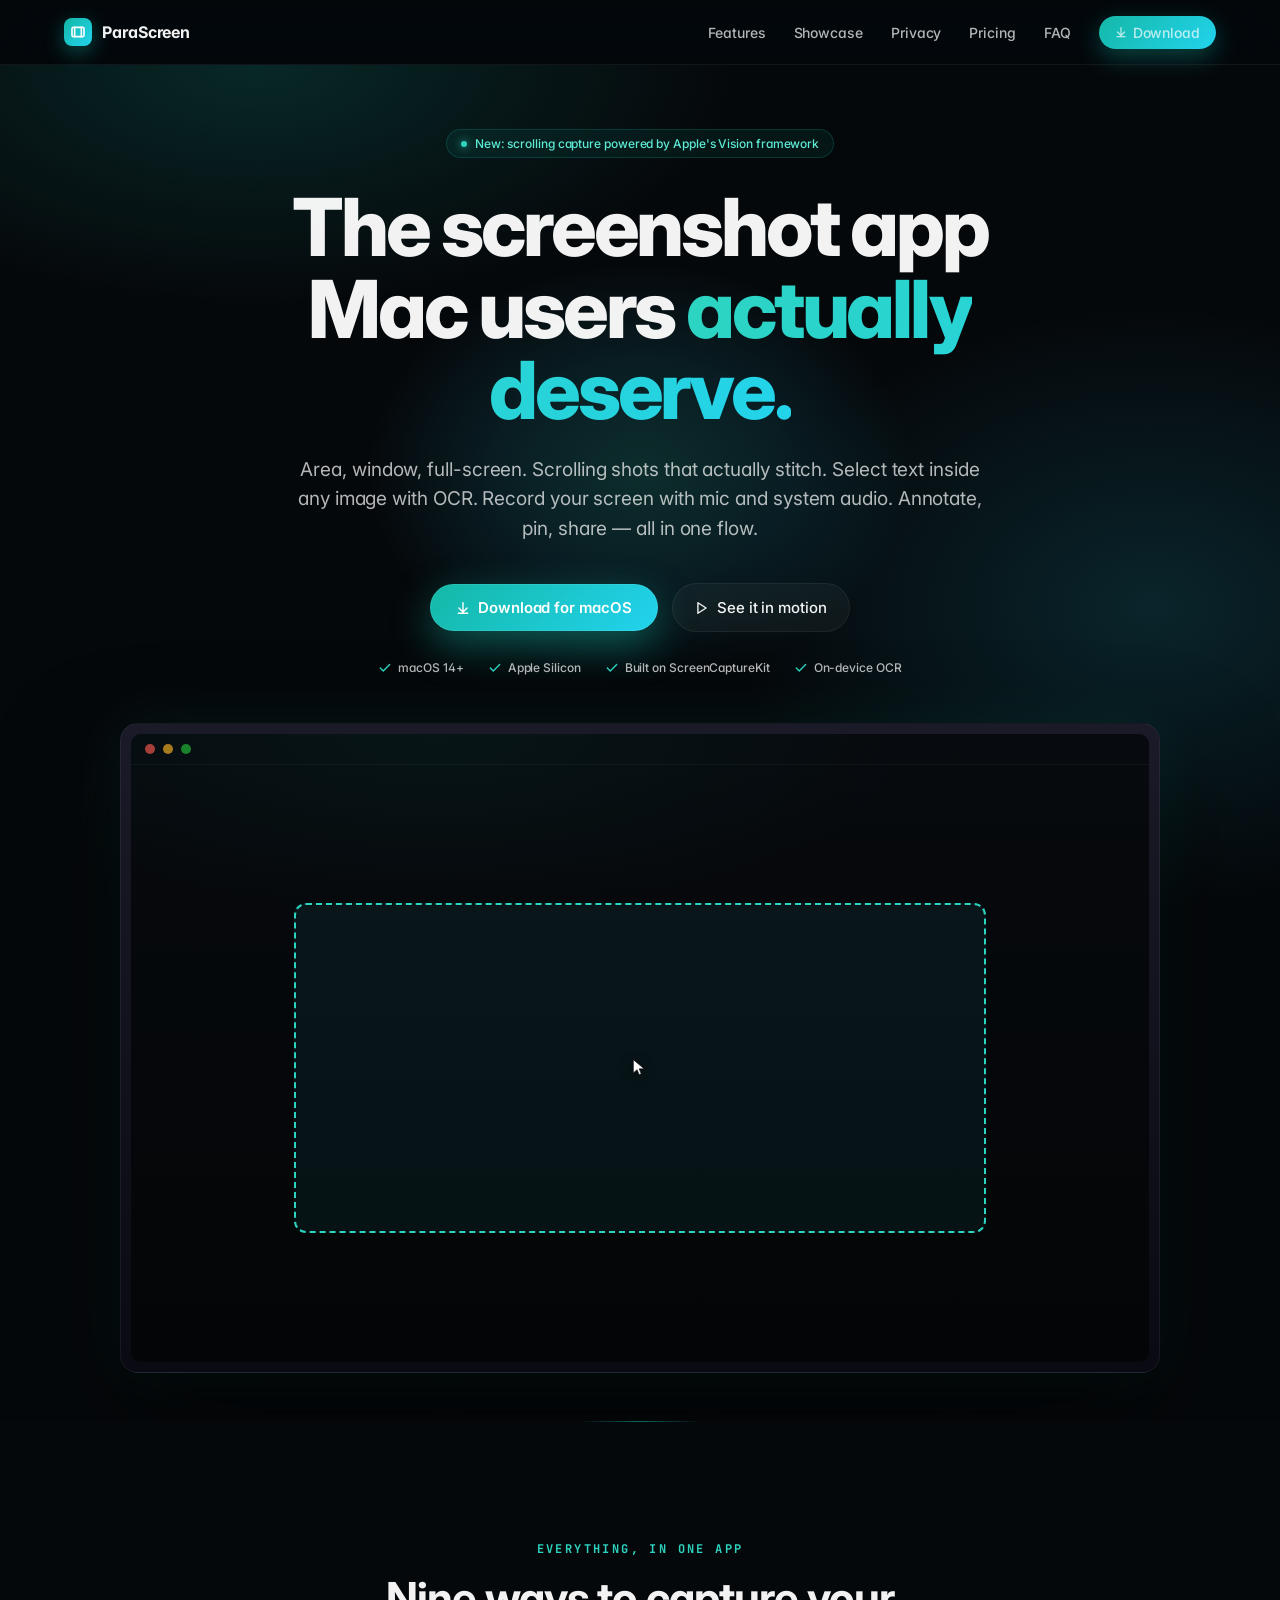
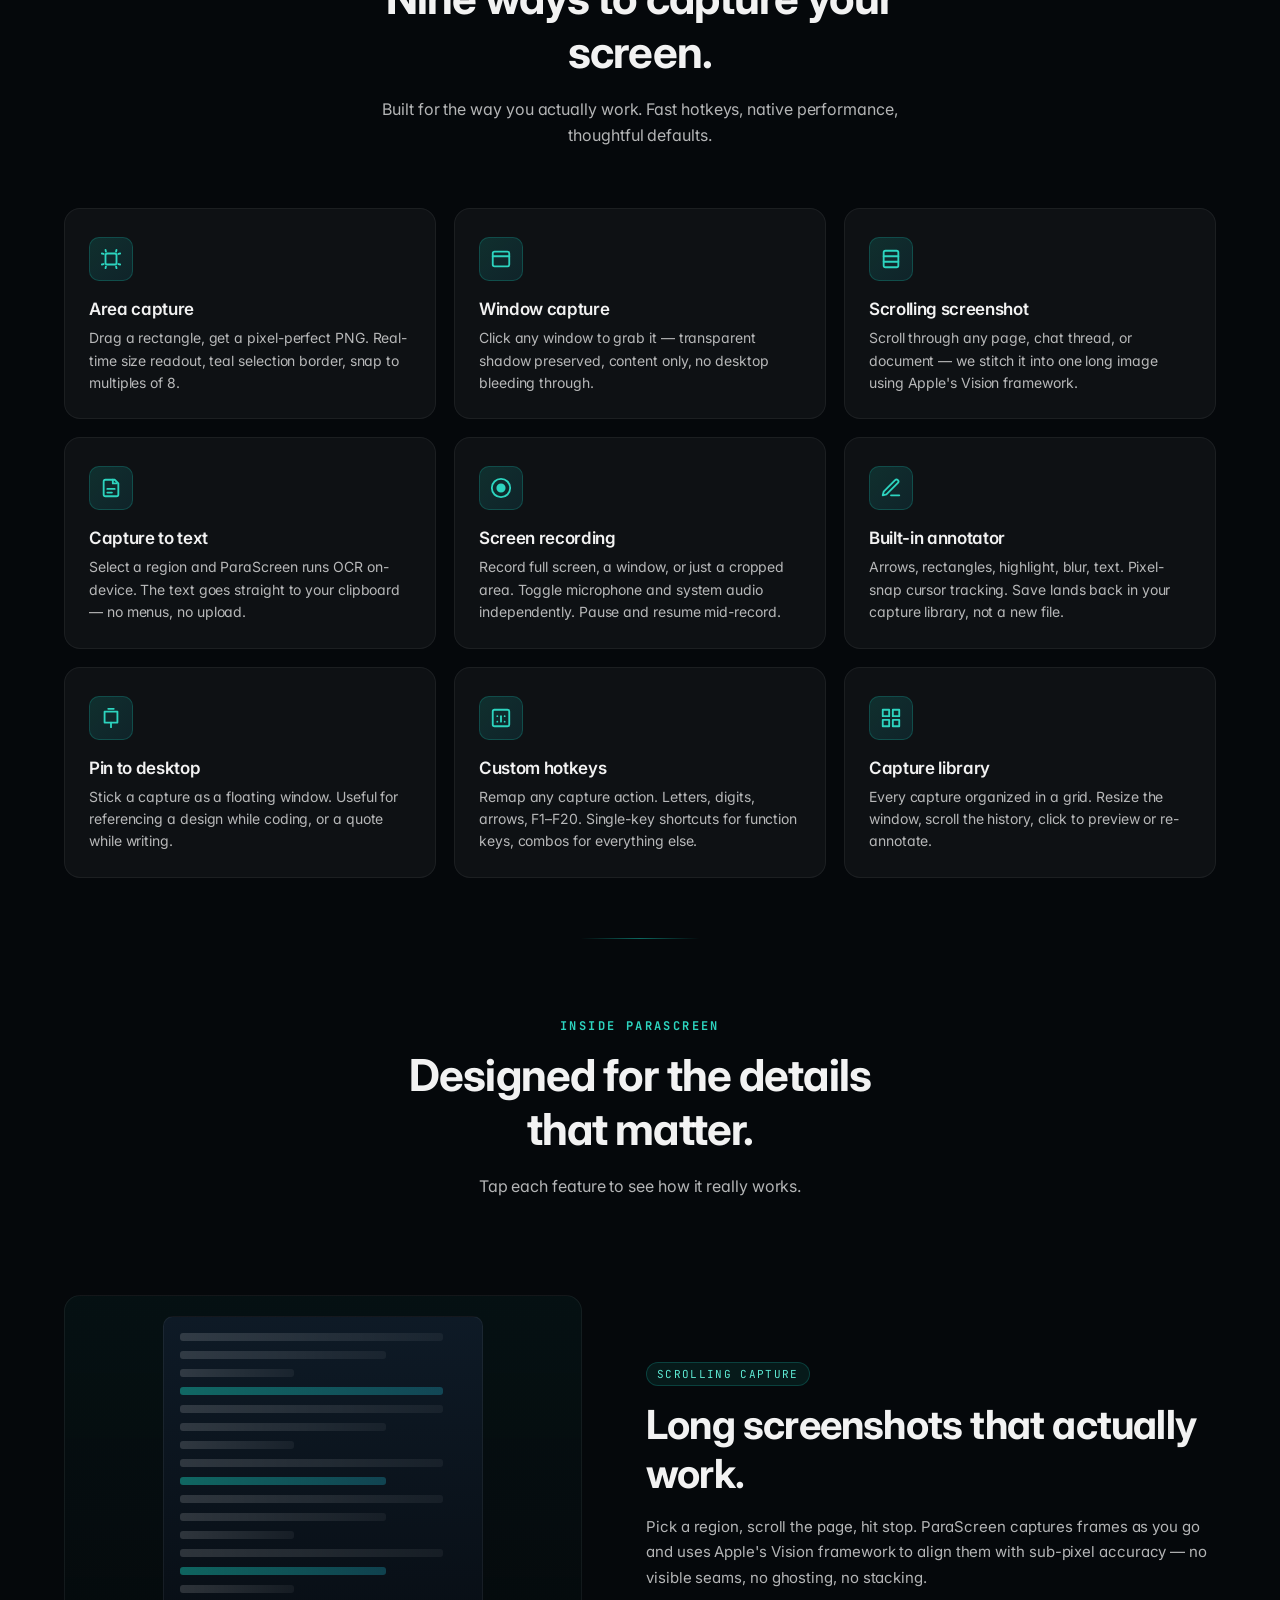
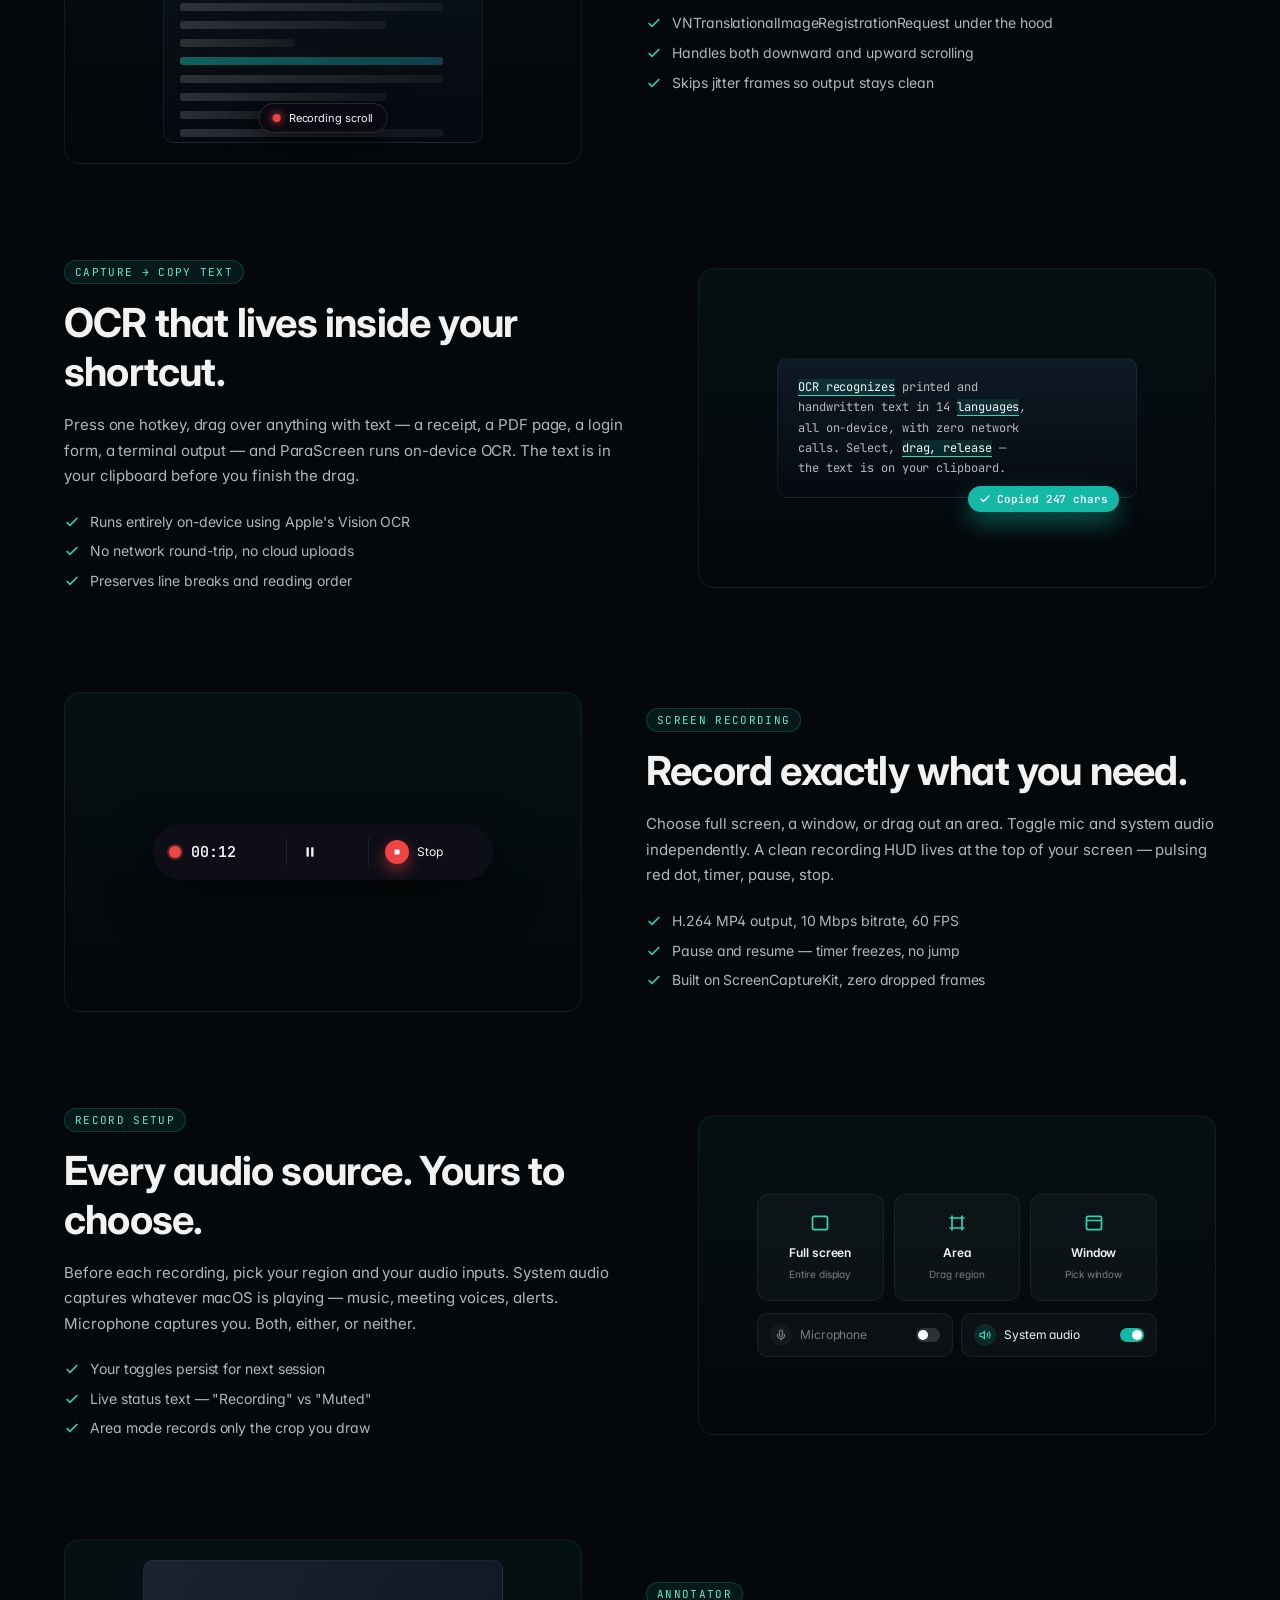
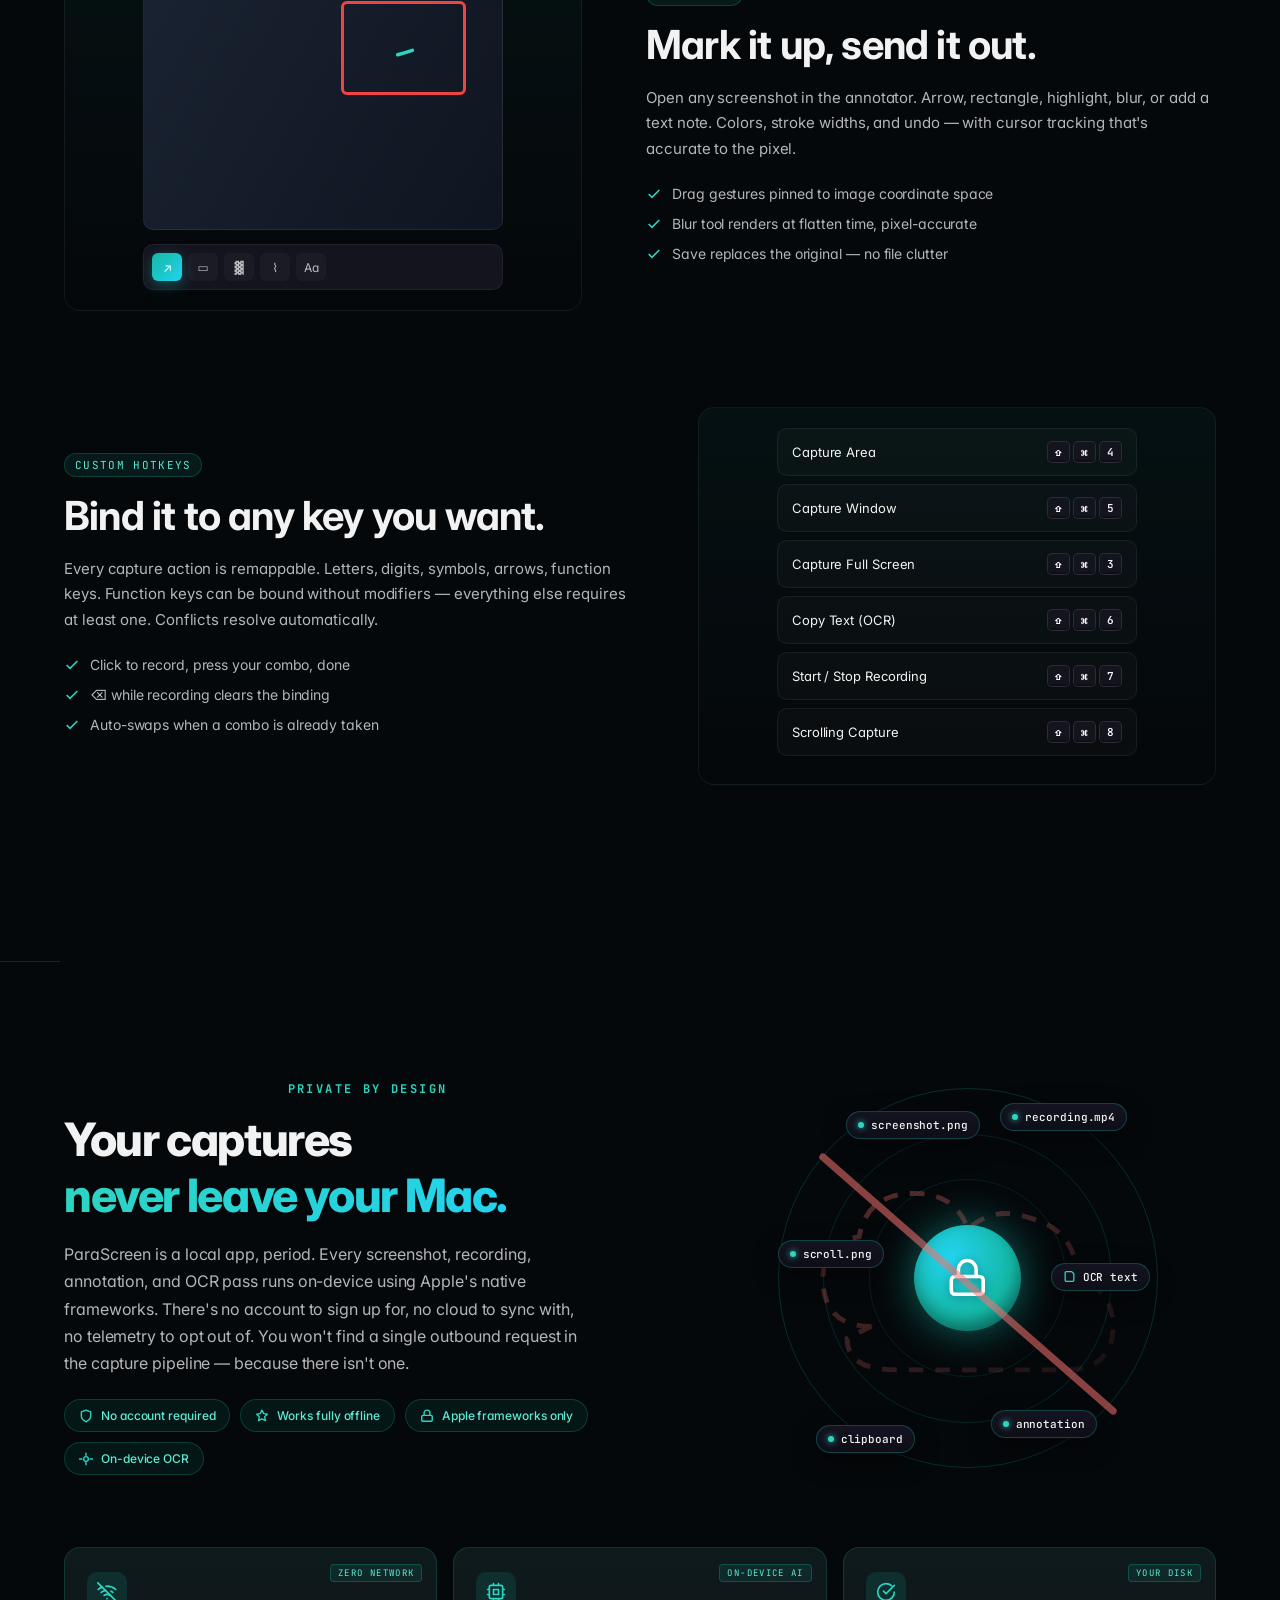
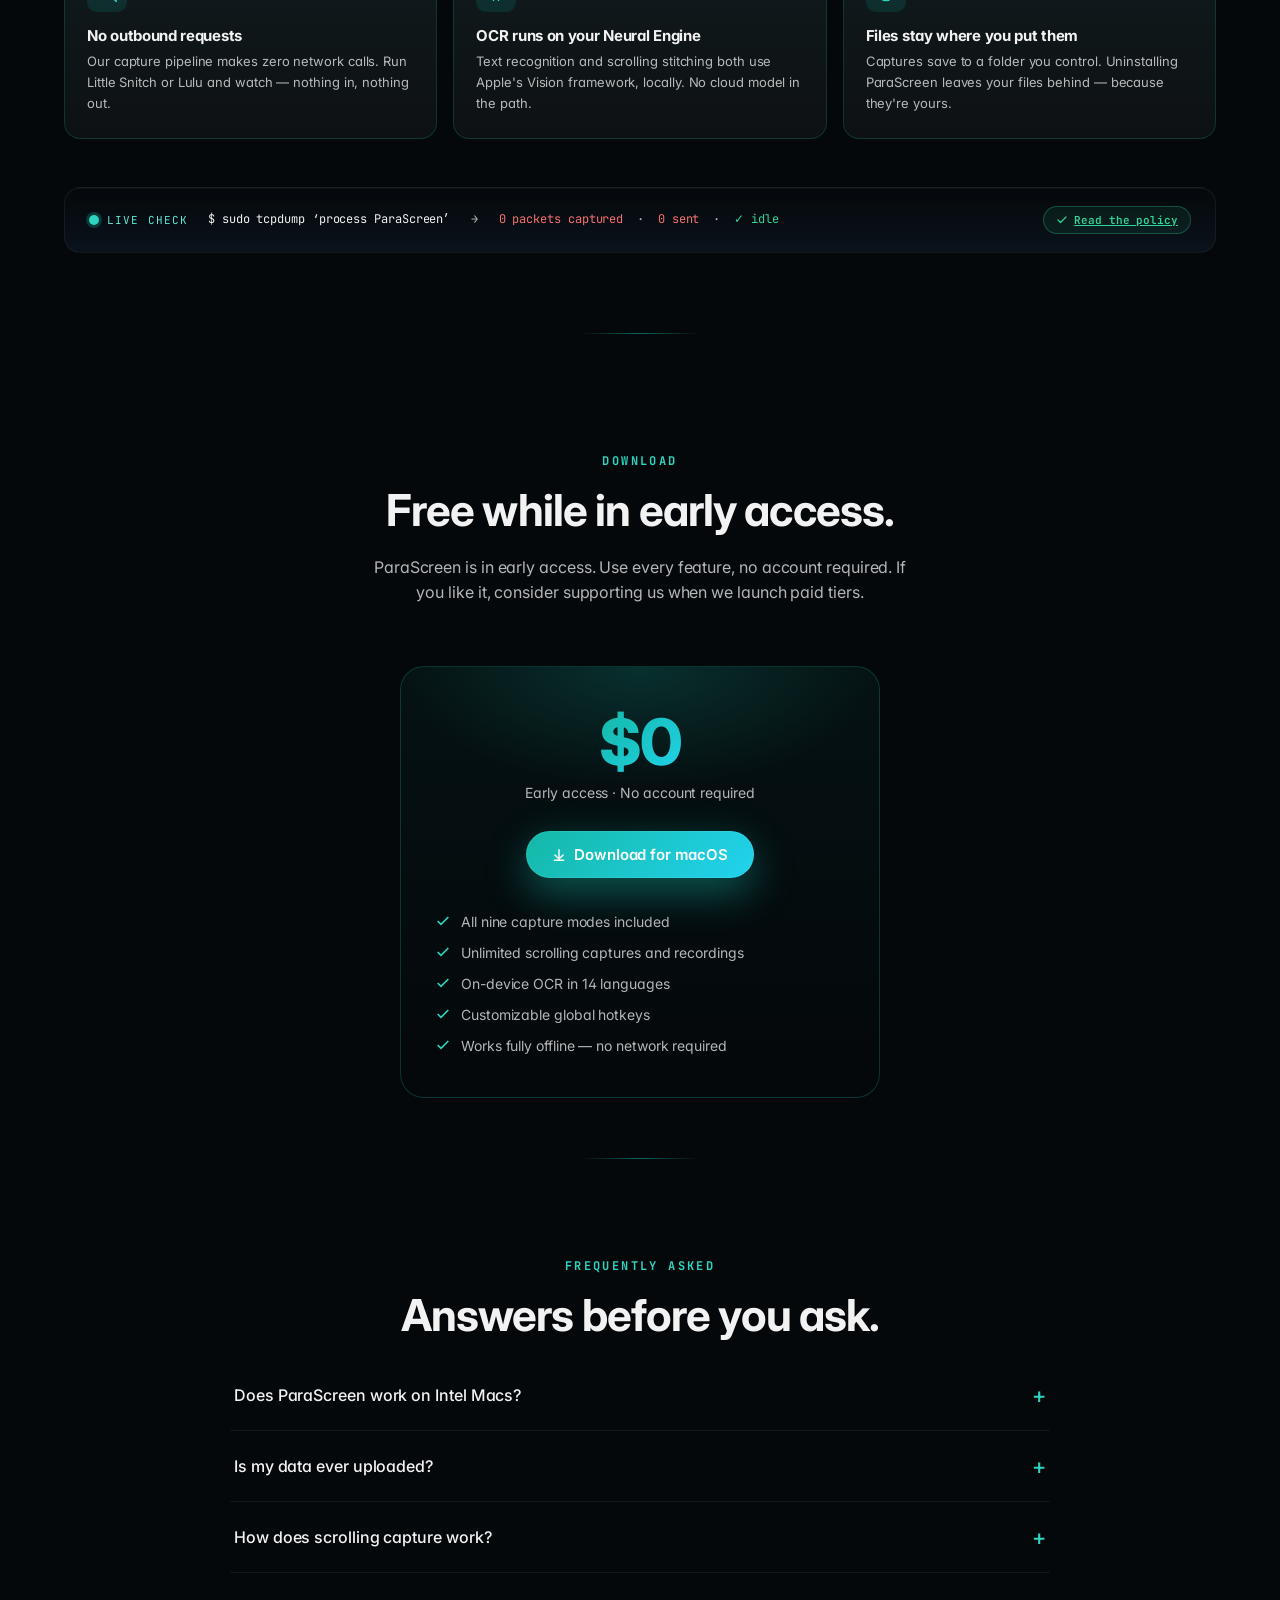
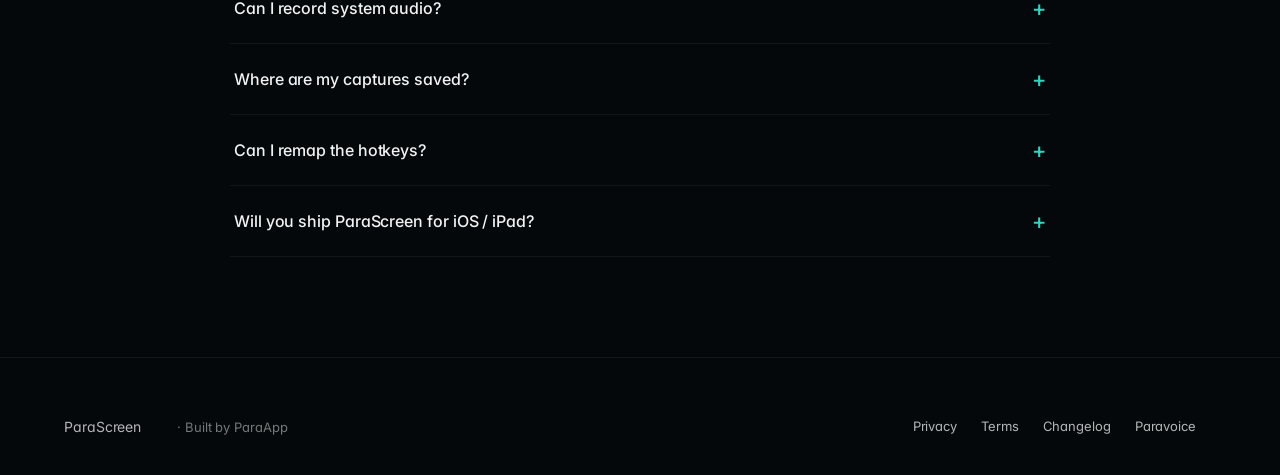
==== commit c4431403: "polish: pro motion + interaction pass" ====
--- a/index.html
+++ b/index.html
@@ -1389,10 +1389,85 @@
       *, ::before, ::after { animation: none !important; transition: none !important; }
       .reveal { opacity: 1; transform: none; }
     }
+    /* ===== PRO POLISH PASS ===== */
+    html { scroll-behavior: smooth; }
+    .scroll-progress { position: fixed; top:0; left:0; right:0; height:2px; z-index:1000; pointer-events:none; }
+    .scroll-progress::before {
+      content: ''; position: absolute; left:0; top:0; bottom:0;
+      width: var(--p, 0%);
+      background: linear-gradient(90deg, #14B8A6, #22D3EE);
+      box-shadow: 0 0 12px rgba(20,184,166,0.55);
+      transition: width 80ms linear;
+    }
+    .hero { --mx: 50%; --my: 30%; }
+    .hero::after {
+      content: ''; position: absolute; inset: 0;
+      background: radial-gradient(420px 320px at var(--mx) var(--my),
+        rgba(45,212,191,0.18), rgba(34,211,238,0.10) 35%, transparent 65%);
+      pointer-events: none; z-index: 1; mix-blend-mode: screen;
+      transition: background 280ms cubic-bezier(.16,1,.3,1);
+    }
+    @media (prefers-reduced-motion: reduce) { .hero::after { display: none; } }
+    .btn-primary { will-change: transform; }
+
+    .fcard, .proof, .how-step {
+      position: relative; isolation: isolate;
+      transition: transform 400ms cubic-bezier(.16,1,.3,1), border-color 400ms, box-shadow 400ms;
+    }
+    .fcard::before, .proof::before {
+      content: ''; position: absolute; inset: -1px;
+      border-radius: inherit;
+      background: conic-gradient(from var(--ang, 0deg),
+        rgba(20,184,166,0.0), rgba(20,184,166,0.65) 90deg,
+        rgba(34,211,238,0.65) 180deg, rgba(20,184,166,0.0) 270deg);
+      opacity: 0; z-index: -1;
+      transition: opacity 350ms; filter: blur(8px);
+    }
+    .fcard:hover::before, .proof:hover::before { opacity: 0.85; animation: psConicSpin 6s linear infinite; }
+    @keyframes psConicSpin { to { --ang: 360deg; } }
+    @property --ang { syntax: '<angle>'; inherits: false; initial-value: 0deg; }
+    .fcard:hover, .proof:hover, .how-step:hover {
+      transform: translateY(-5px);
+      box-shadow: 0 16px 40px rgba(20,184,166,0.18);
+    }
+    @media (prefers-reduced-motion: reduce) {
+      .fcard:hover::before, .proof:hover::before { animation: none; }
+    }
+
+    section + section { position: relative; }
+    section + section::before {
+      content: ''; position: absolute; left: 50%; top: 0;
+      width: 120px; height: 1px; transform: translateX(-50%);
+      background: linear-gradient(90deg, transparent, rgba(20,184,166,0.55), transparent);
+      pointer-events: none;
+    }
+
+
+    .hero h1 .word {
+      display: inline-block; opacity: 0;
+      transform: translateY(20px);
+      animation: psHeroWord 800ms cubic-bezier(.16,1,.3,1) forwards;
+    }
+    @keyframes psHeroWord { to { opacity: 1; transform: none; } }
+    @media (prefers-reduced-motion: reduce) {
+      .hero h1 .word { opacity: 1; transform: none; animation: none; }
+    }
+
+    .confetti { position: fixed; pointer-events: none; left:0; top:0; width:100vw; height:100vh; z-index:9999; overflow:hidden; }
+    .confetti span {
+      position: absolute; width: 8px; height: 14px;
+      border-radius: 1px; will-change: transform, opacity;
+      animation: psConfetti 1800ms cubic-bezier(.2,.7,.3,1) forwards;
+    }
+    @keyframes psConfetti {
+      0% { transform: translate3d(0,0,0) rotate(0); opacity: 1; }
+      100% { transform: translate3d(var(--cx, 0px), var(--cy, 600px), 0) rotate(540deg); opacity: 0; }
+    }
   </style>
 </head>
 
 <body>
+<div class="scroll-progress" id="scrollProgress" aria-hidden="true"></div>
 
 <!-- ================================== NAV ================================== -->
 <nav class="top">
@@ -2034,6 +2109,94 @@
     }, 6000);
   };
   if ('IntersectionObserver' in window) reveal();
+
+  // ===== PRO POLISH =====
+  const psReduced = window.matchMedia('(prefers-reduced-motion: reduce)').matches;
+
+  (function(){
+    const bar = document.getElementById('scrollProgress');
+    if (!bar) return;
+    const onScroll = () => {
+      const h = document.documentElement;
+      const max = h.scrollHeight - h.clientHeight;
+      const p = max > 0 ? (h.scrollTop || document.body.scrollTop) / max : 0;
+      bar.style.setProperty('--p', (p * 100) + '%');
+    };
+    window.addEventListener('scroll', onScroll, { passive: true });
+    onScroll();
+  })();
+
+  if (!psReduced) (function(){
+    const hero = document.querySelector('.hero');
+    if (!hero) return;
+    hero.addEventListener('pointermove', (e) => {
+      const r = hero.getBoundingClientRect();
+      hero.style.setProperty('--mx', ((e.clientX - r.left) / r.width * 100) + '%');
+      hero.style.setProperty('--my', ((e.clientY - r.top) / r.height * 100) + '%');
+    });
+  })();
+
+  if (!psReduced) (function(){
+    document.querySelectorAll('.btn-primary').forEach(btn => {
+      btn.addEventListener('pointermove', (e) => {
+        const r = btn.getBoundingClientRect();
+        const x = e.clientX - r.left - r.width/2;
+        const y = e.clientY - r.top  - r.height/2;
+        btn.style.transform = `translate(${x*0.18}px, ${y*0.22}px)`;
+      });
+      btn.addEventListener('pointerleave', () => { btn.style.transform = ''; });
+    });
+  })();
+
+  (function(){
+    const h1 = document.querySelector('.hero h1');
+    if (!h1) return;
+    const tmp = document.createElement('div');
+    tmp.innerHTML = h1.innerHTML;
+    const out = []; let i = 0;
+    const wrapText = (text) => text.split(/(\s+)/).map(seg => {
+      if (/^\s+$/.test(seg)) return seg;
+      return `<span class="word" style="animation-delay:${(i++)*70}ms">${seg}</span>`;
+    }).join('');
+    tmp.childNodes.forEach(n => {
+      if (n.nodeType === 3) out.push(wrapText(n.textContent));
+      else if (n.nodeType === 1) {
+        const inner = wrapText(n.textContent || '');
+        const cls = n.getAttribute('class') ? ` class="${n.getAttribute('class')}"` : '';
+        out.push(`<${n.tagName.toLowerCase()}${cls}>${inner}</${n.tagName.toLowerCase()}>`);
+      }
+    });
+    h1.innerHTML = out.join('');
+  })();
+
+  (function(){
+    const fire = (target) => {
+      if (psReduced) return;
+      const root = document.createElement('div');
+      root.className = 'confetti';
+      document.body.appendChild(root);
+      const r = target.getBoundingClientRect();
+      const cx0 = r.left + r.width/2, cy0 = r.top + r.height/2;
+      const colors = ['#14B8A6', '#2DD4BF', '#22D3EE', '#67E8F9', '#5EEAD4'];
+      for (let i = 0; i < 36; i++) {
+        const s = document.createElement('span');
+        const dx = (Math.random() - 0.5) * 480;
+        const dy = (Math.random() * 0.5 + 0.4) * 540 * (Math.random() < 0.4 ? -1 : 1);
+        s.style.left = cx0 + 'px';
+        s.style.top = cy0 + 'px';
+        s.style.background = colors[i % colors.length];
+        s.style.setProperty('--cx', dx + 'px');
+        s.style.setProperty('--cy', dy + 'px');
+        s.style.animationDelay = (Math.random() * 80) + 'ms';
+        s.style.transform = `rotate(${Math.random()*360}deg)`;
+        root.appendChild(s);
+      }
+      setTimeout(() => root.remove(), 2200);
+    };
+    document.querySelectorAll('a[href$=".dmg"], a[href*="#download"]').forEach(a => {
+      a.addEventListener('click', () => fire(a));
+    });
+  })();
   else document.querySelectorAll('.reveal').forEach(el => el.classList.add('in'));
 
   // Demo timer increment (recording HUD)
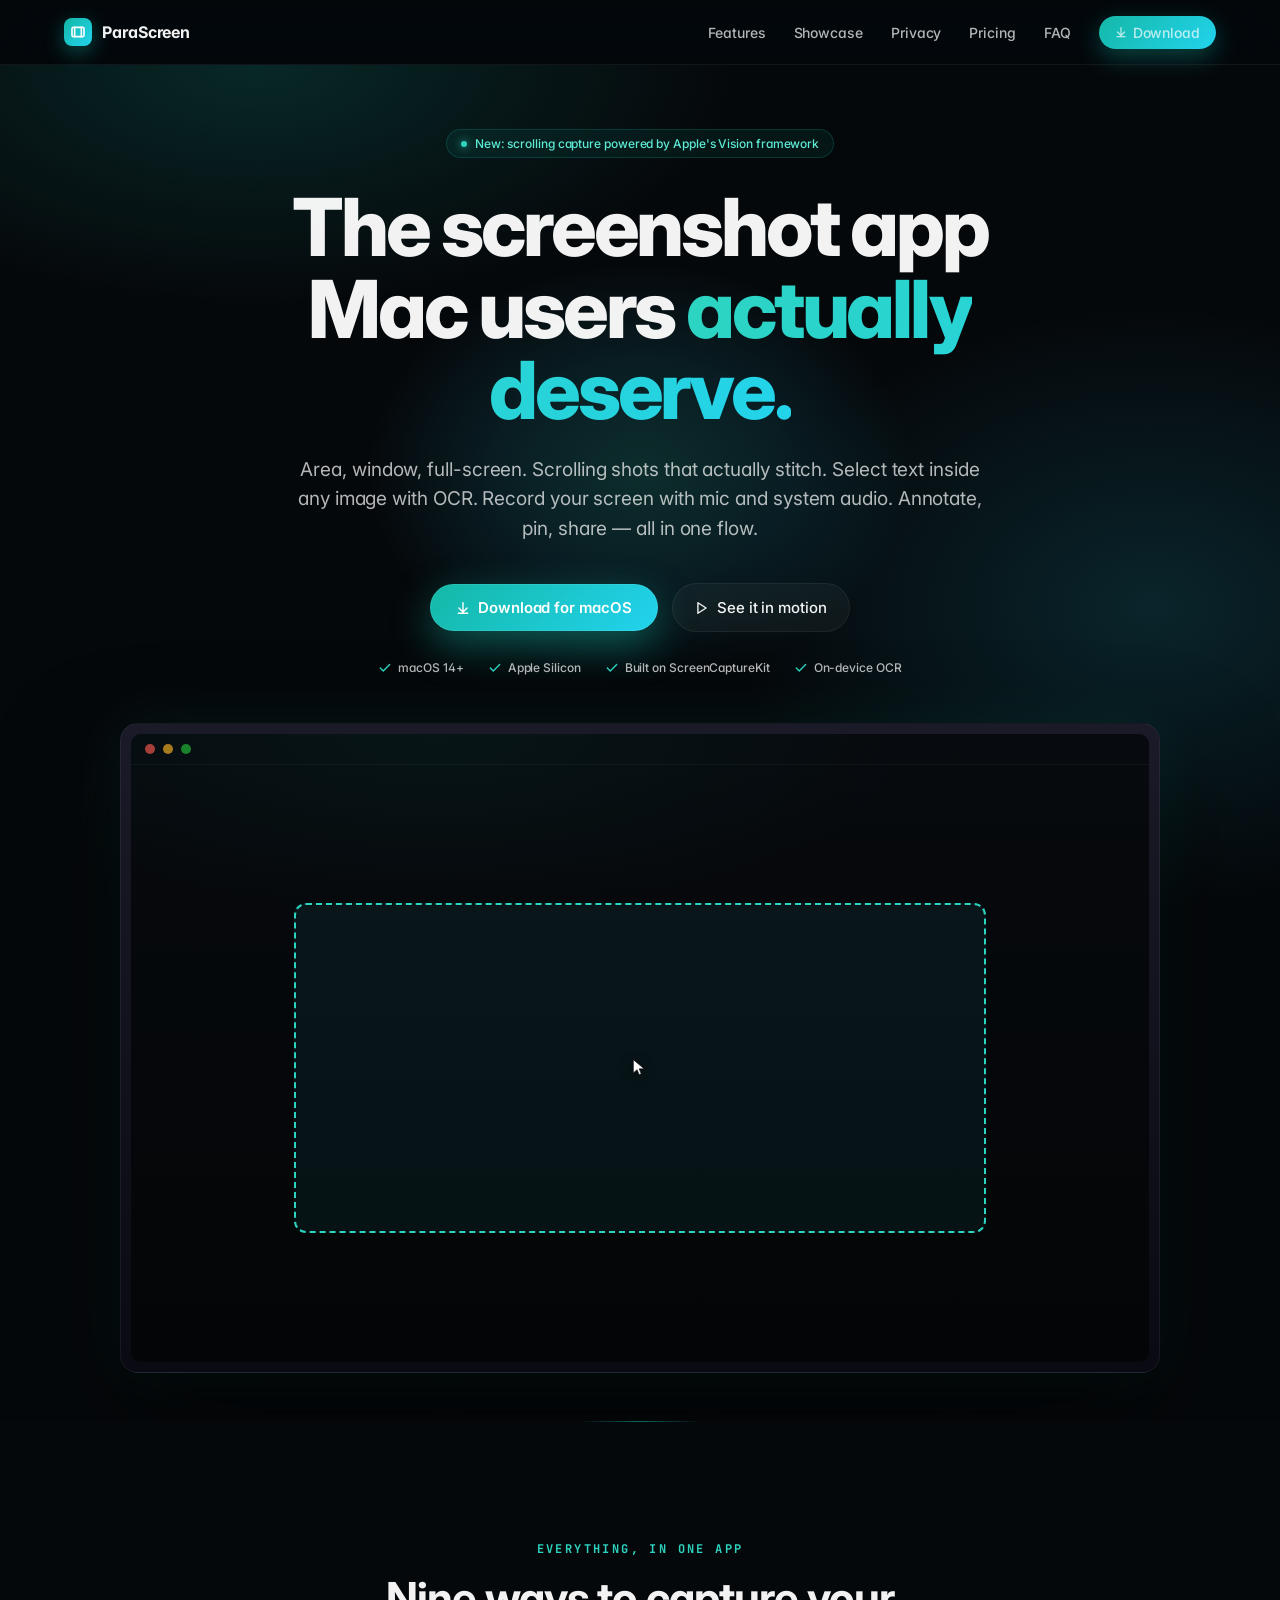
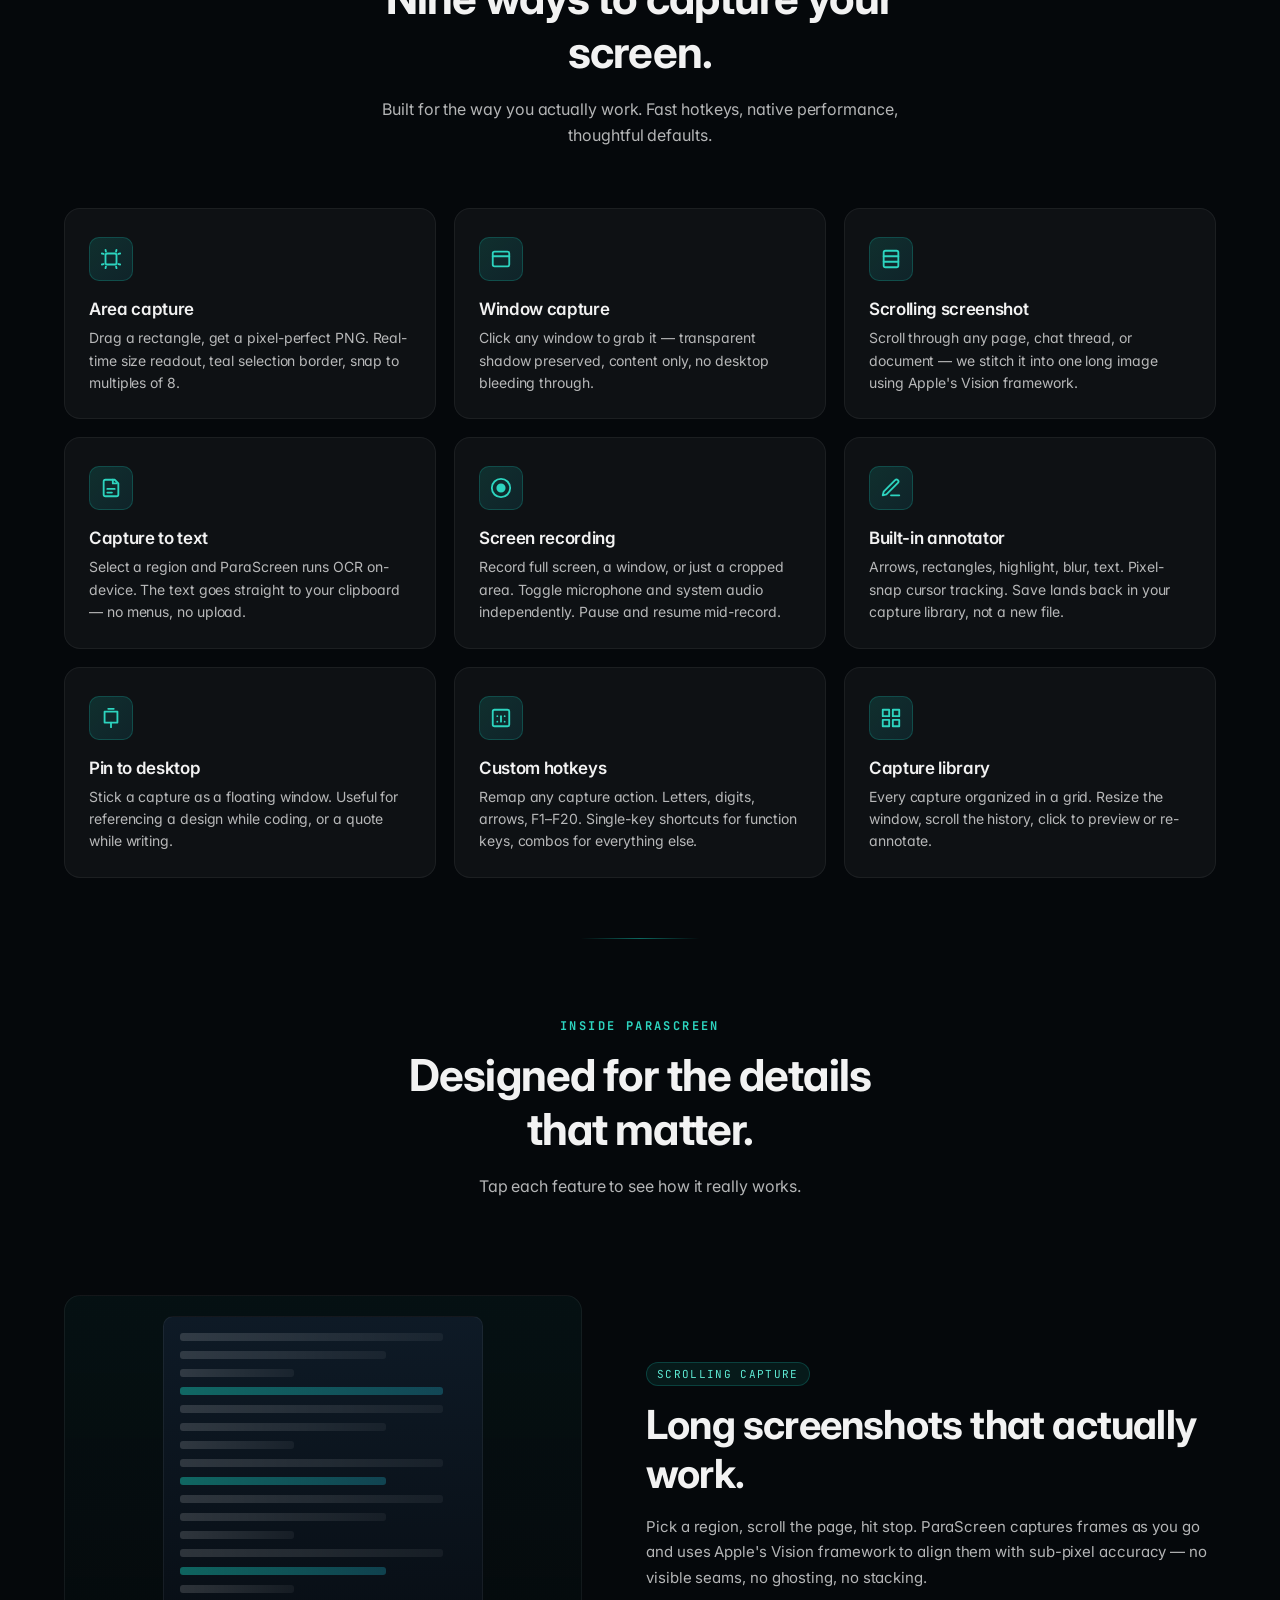
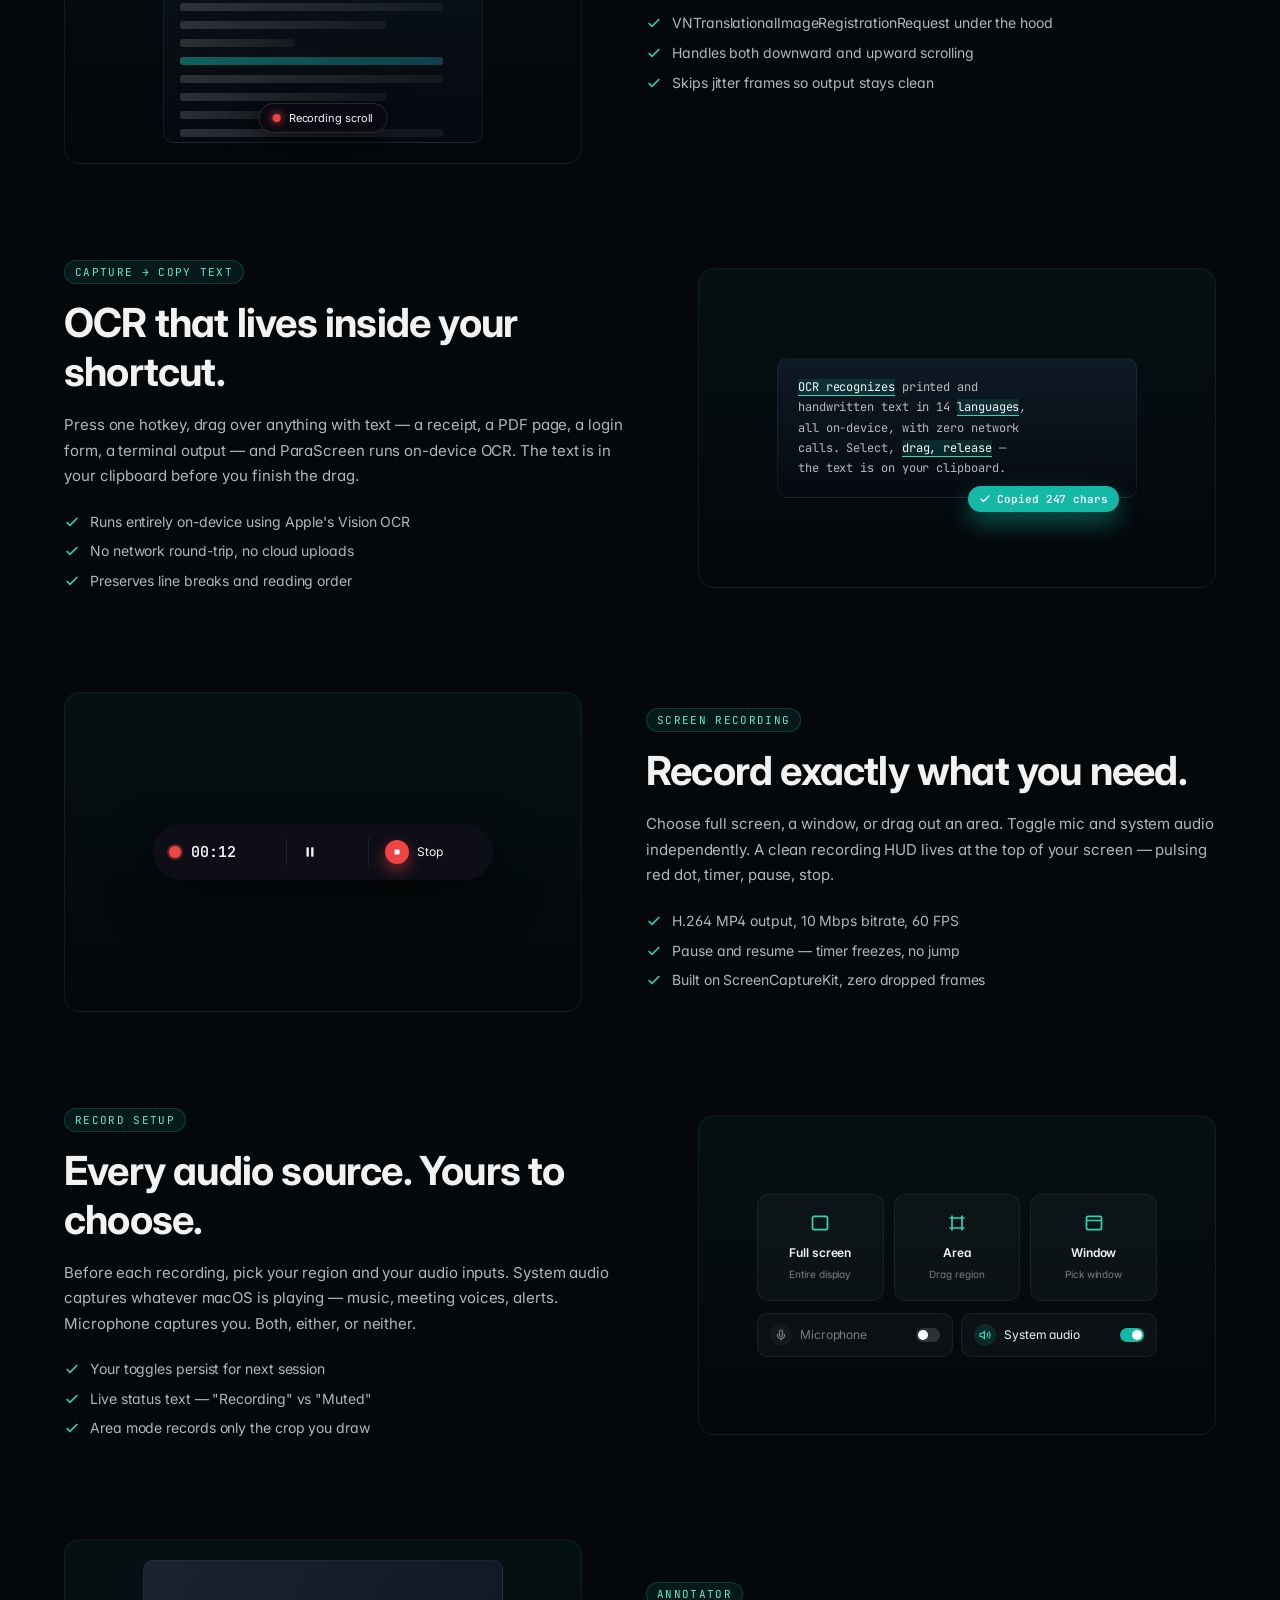
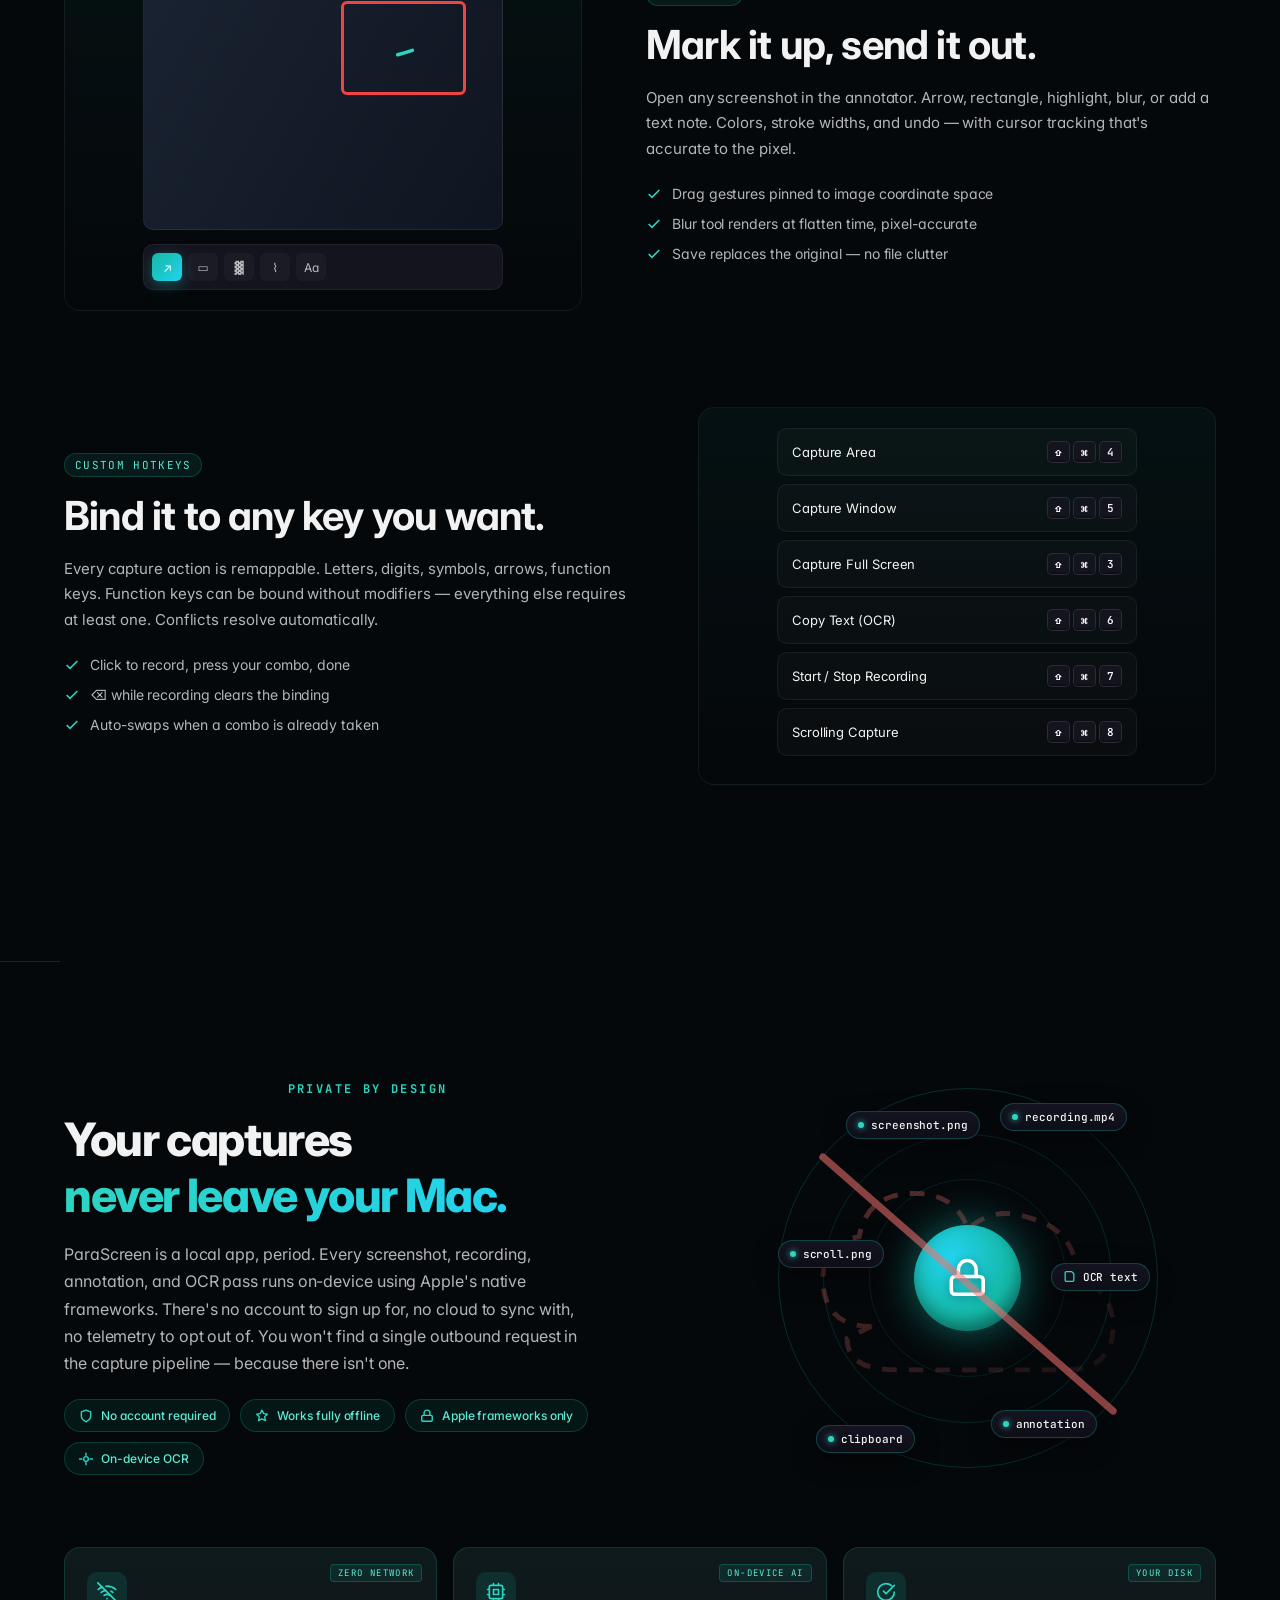
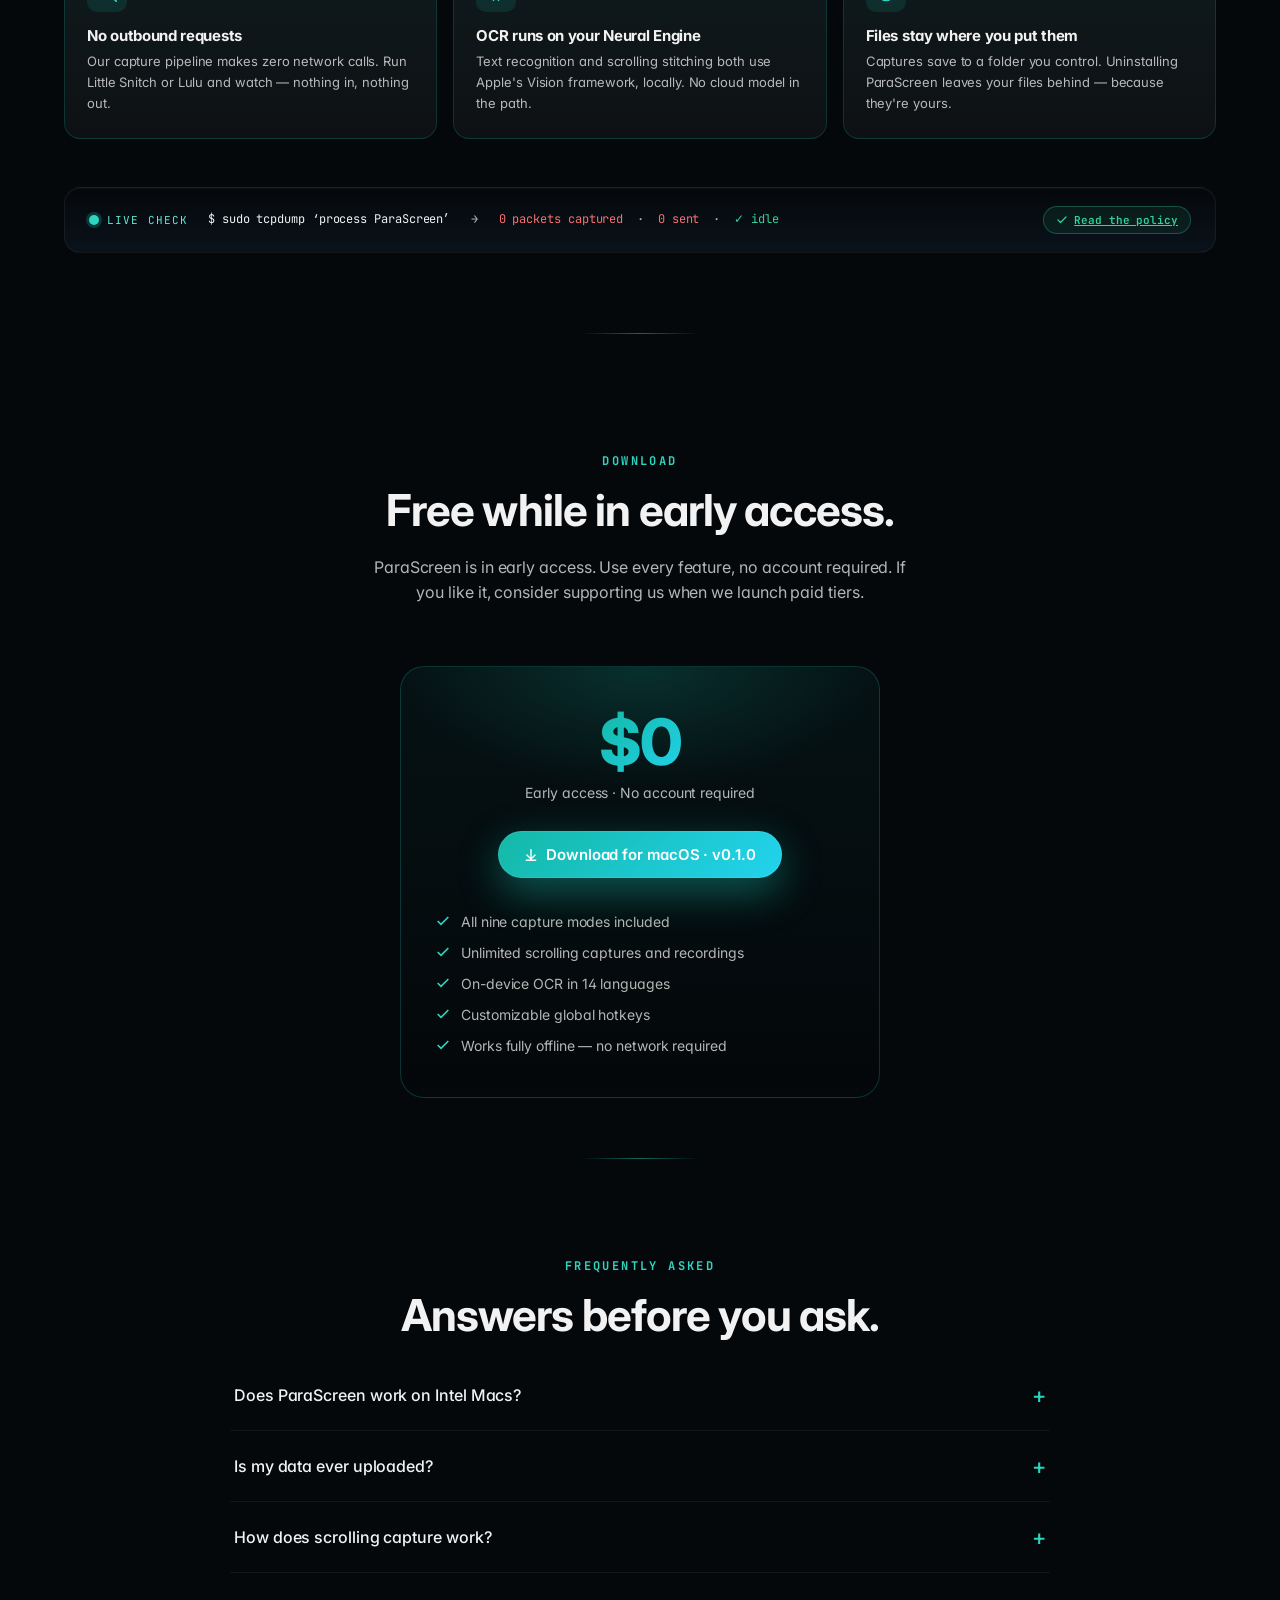
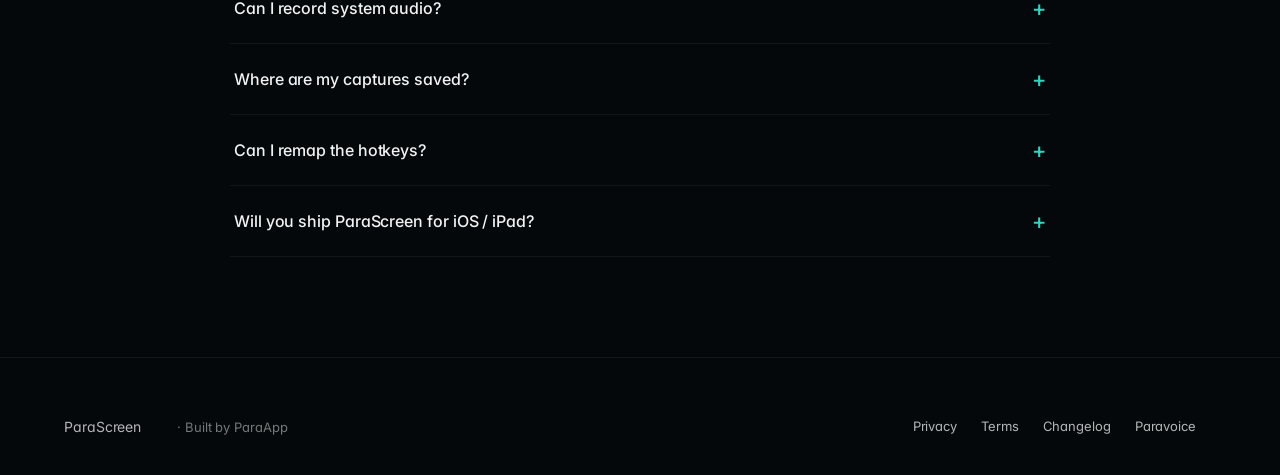
==== commit d3fcfb1d: "fix: download URL -> Releases" ====
--- a/index.html
+++ b/index.html
@@ -32,9 +32,9 @@
   <meta name="twitter:image" content="https://parascreen.app/og.png" />
 
   <!-- Favicons -->
-  <link rel="icon" type="image/png" sizes="256x256" href="/favicon.png" />
-  <link rel="shortcut icon" href="/favicon.ico" />
-  <link rel="apple-touch-icon" sizes="180x180" href="/apple-touch-icon.png" />
+  <link rel="icon" type="image/png" sizes="256x256" href="favicon.png" />
+  <link rel="shortcut icon" href="favicon.ico" />
+  <link rel="apple-touch-icon" sizes="180x180" href="apple-touch-icon.png" />
 
   <!-- Structured data: SoftwareApplication -->
   <script type="application/ld+json">
@@ -80,10 +80,10 @@
   <link rel="preconnect" href="https://fonts.googleapis.com">
   <link rel="preconnect" href="https://fonts.gstatic.com" crossorigin>
   <link href="https://fonts.googleapis.com/css2?family=Inter:wght@300;400;500;600;700;800&family=JetBrains+Mono:wght@400;500;600&display=swap" rel="stylesheet">
-  <link rel="stylesheet" href="/shared/tokens.css">
-  <link rel="stylesheet" href="/shared/base.css">
-  <link rel="stylesheet" href="/shared/motion.css">
-  <link rel="stylesheet" href="/shared/macos-window.css">
+  <link rel="stylesheet" href="shared/tokens.css">
+  <link rel="stylesheet" href="shared/base.css">
+  <link rel="stylesheet" href="shared/motion.css">
+  <link rel="stylesheet" href="shared/macos-window.css">
 
   <style>
     /* ===== Layout ===== */
@@ -1473,7 +1473,7 @@
 <nav class="top">
   <div class="container">
     <div class="row">
-      <a class="brand" href="/">
+      <a class="brand" href="">
         <div class="brand-mark" aria-hidden="true">
           <svg viewBox="0 0 24 24" fill="none" stroke="currentColor" stroke-width="2.4" stroke-linecap="round" stroke-linejoin="round"><rect x="3" y="5" width="18" height="14" rx="2"/><path d="M7 5v14M17 5v14"/></svg>
         </div>
@@ -1994,7 +1994,7 @@
         &nbsp;·&nbsp;
         <span class="tick">✓ idle</span>
       </div>
-      <a class="badge" href="/privacy.html">
+      <a class="badge" href="privacy.html">
         <svg viewBox="0 0 24 24" fill="none" stroke="currentColor" stroke-width="2.4" stroke-linecap="round" stroke-linejoin="round"><path d="M20 6 9 17l-5-5"/></svg>
         Read the policy
       </a>
@@ -2013,9 +2013,9 @@
     <div class="price-box reveal">
       <div class="price"><span class="grad">$0</span></div>
       <div class="desc">Early access · No account required</div>
-      <a class="btn-primary" href="#">
+      <a class="btn-primary" href="https://github.com/xcarboney/parascreen-dist/releases/latest/download/ParaScreen.dmg" download>
         <svg width="14" height="14" viewBox="0 0 24 24" fill="none" stroke="currentColor" stroke-width="2.4" stroke-linecap="round" stroke-linejoin="round"><path d="M12 3v14M5 12l7 7 7-7M4 21h16"/></svg>
-        Download for macOS
+        Download for macOS · v0.1.0
       </a>
       <ul>
         <li><svg viewBox="0 0 24 24" fill="none" stroke="currentColor" stroke-width="2.4"><path d="M20 6 9 17l-5-5"/></svg>All nine capture modes included</li>
@@ -2070,13 +2070,13 @@
 <footer>
   <div class="container row">
     <div>
-      <a class="brand" href="/" style="font-size:14px;">ParaScreen</a>
+      <a class="brand" href="" style="font-size:14px;">ParaScreen</a>
       <span style="margin-left:12px;">· Built by ParaApp</span>
     </div>
     <div>
-      <a href="/privacy.html">Privacy</a>
-      <a href="/terms.html">Terms</a>
-      <a href="/changelog.html">Changelog</a>
+      <a href="privacy.html">Privacy</a>
+      <a href="terms.html">Terms</a>
+      <a href="changelog.html">Changelog</a>
       <a href="https://paravoice.ai">Paravoice</a>
     </div>
   </div>
@@ -2158,12 +2158,15 @@
       if (/^\s+$/.test(seg)) return seg;
       return `<span class="word" style="animation-delay:${(i++)*70}ms">${seg}</span>`;
     }).join('');
+    const VOID_TAGS = new Set(['br','hr','img','input','meta','link']);
     tmp.childNodes.forEach(n => {
       if (n.nodeType === 3) out.push(wrapText(n.textContent));
       else if (n.nodeType === 1) {
+        const tag = n.tagName.toLowerCase();
+        if (VOID_TAGS.has(tag)) { out.push(n.outerHTML); return; }
         const inner = wrapText(n.textContent || '');
         const cls = n.getAttribute('class') ? ` class="${n.getAttribute('class')}"` : '';
-        out.push(`<${n.tagName.toLowerCase()}${cls}>${inner}</${n.tagName.toLowerCase()}>`);
+        out.push(`<${tag}${cls}>${inner}</${tag}>`);
       }
     });
     h1.innerHTML = out.join('');
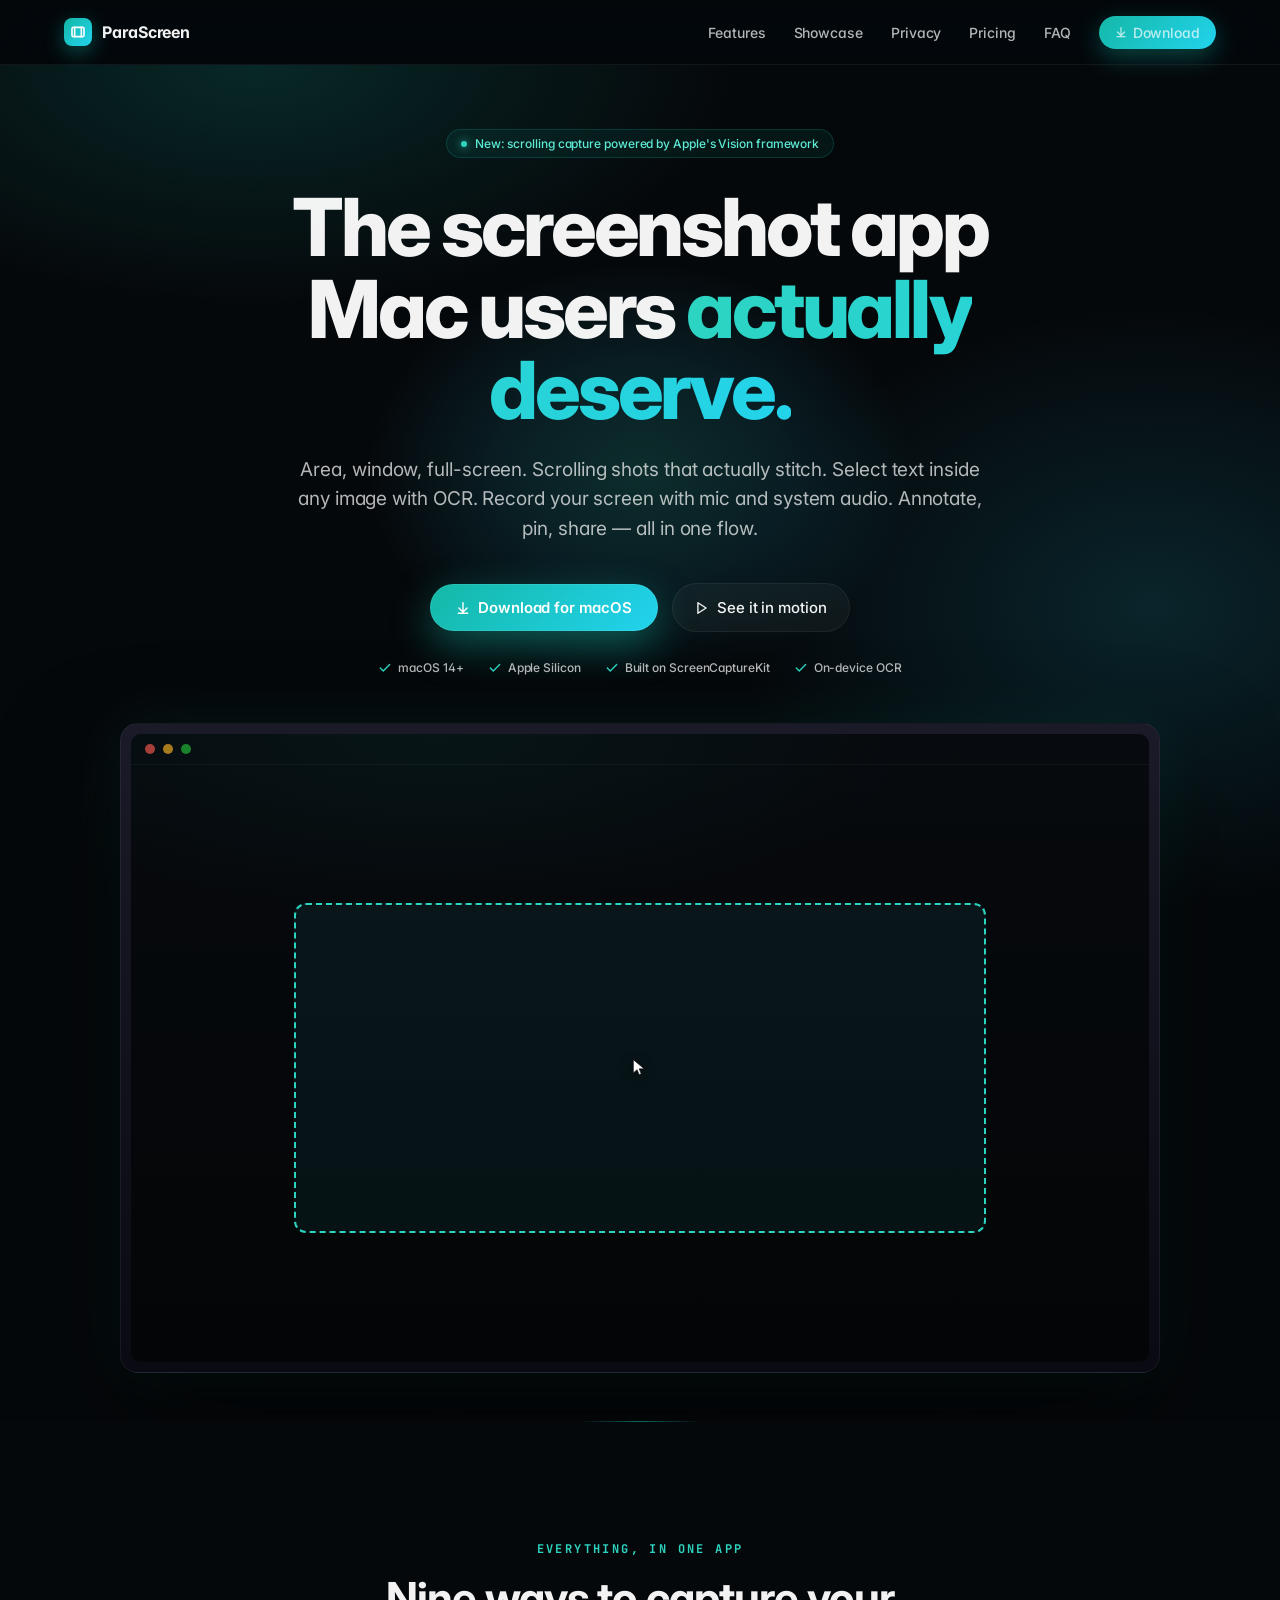
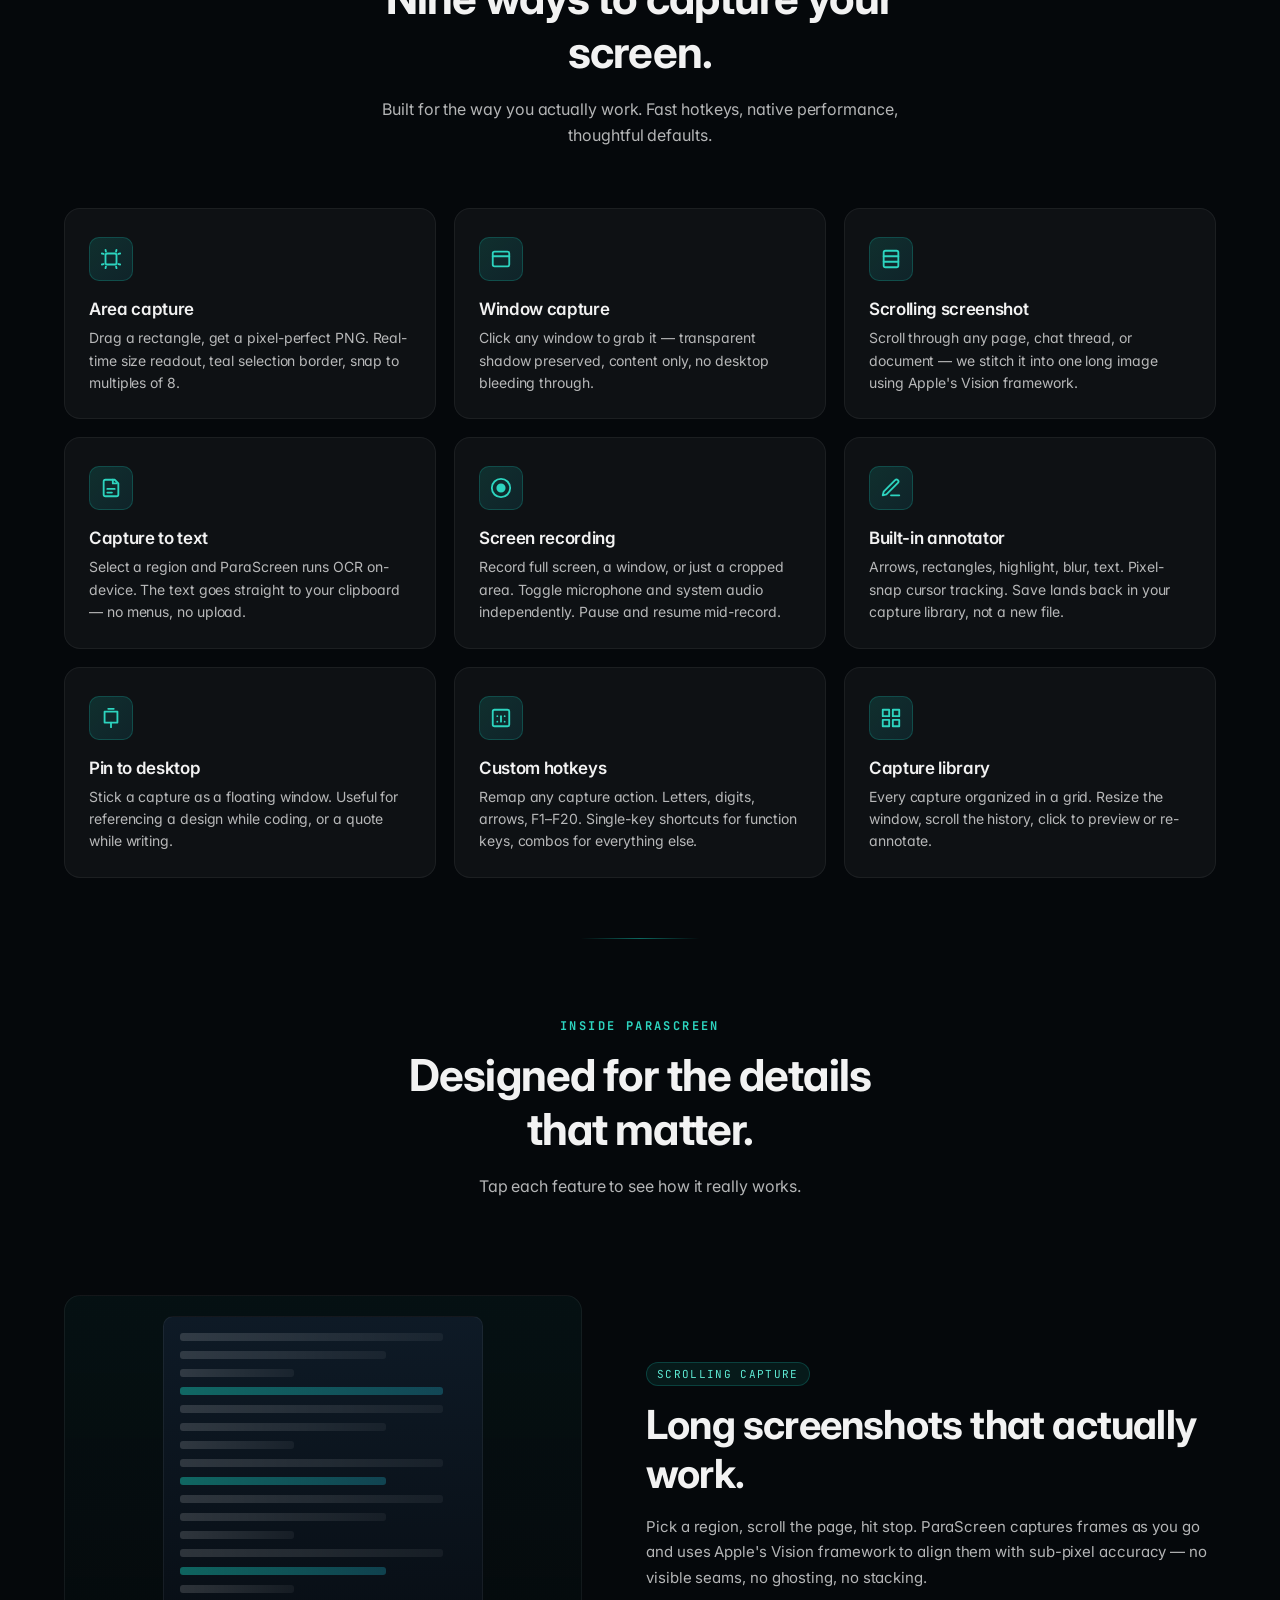
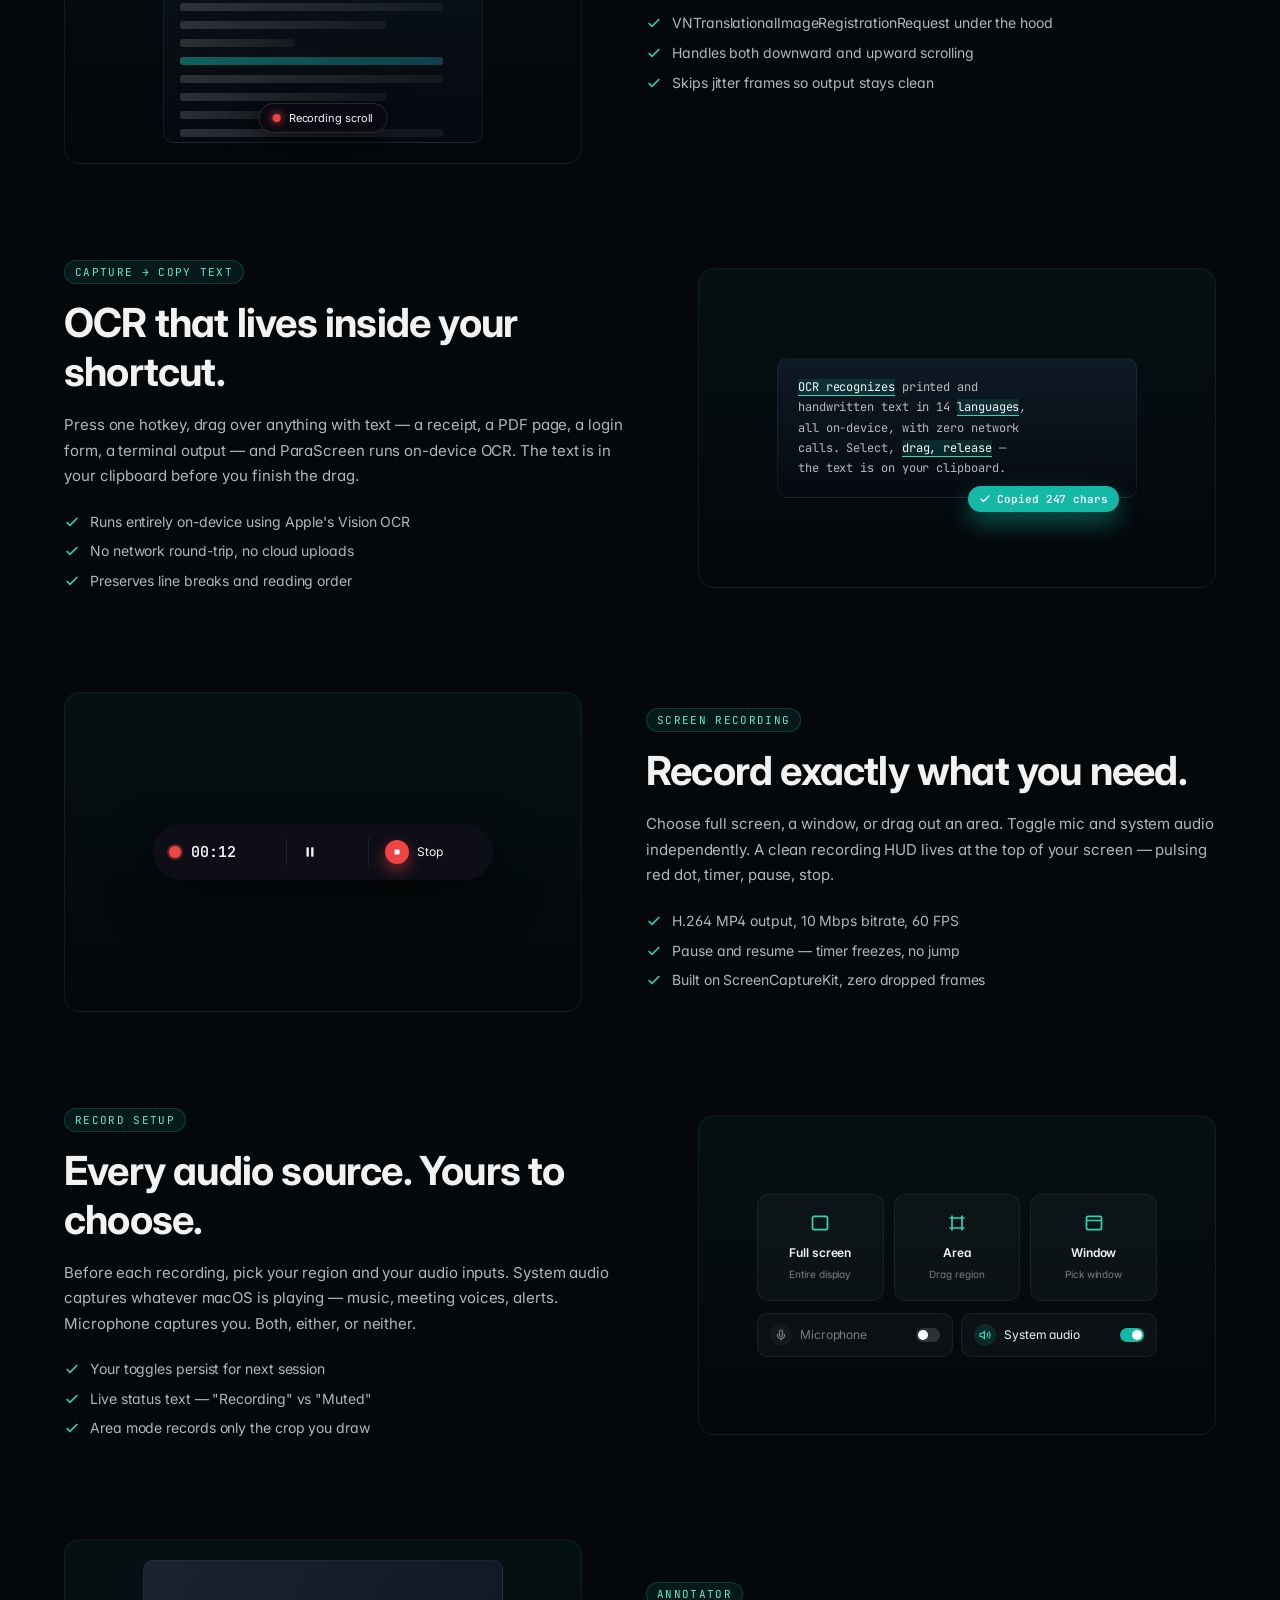
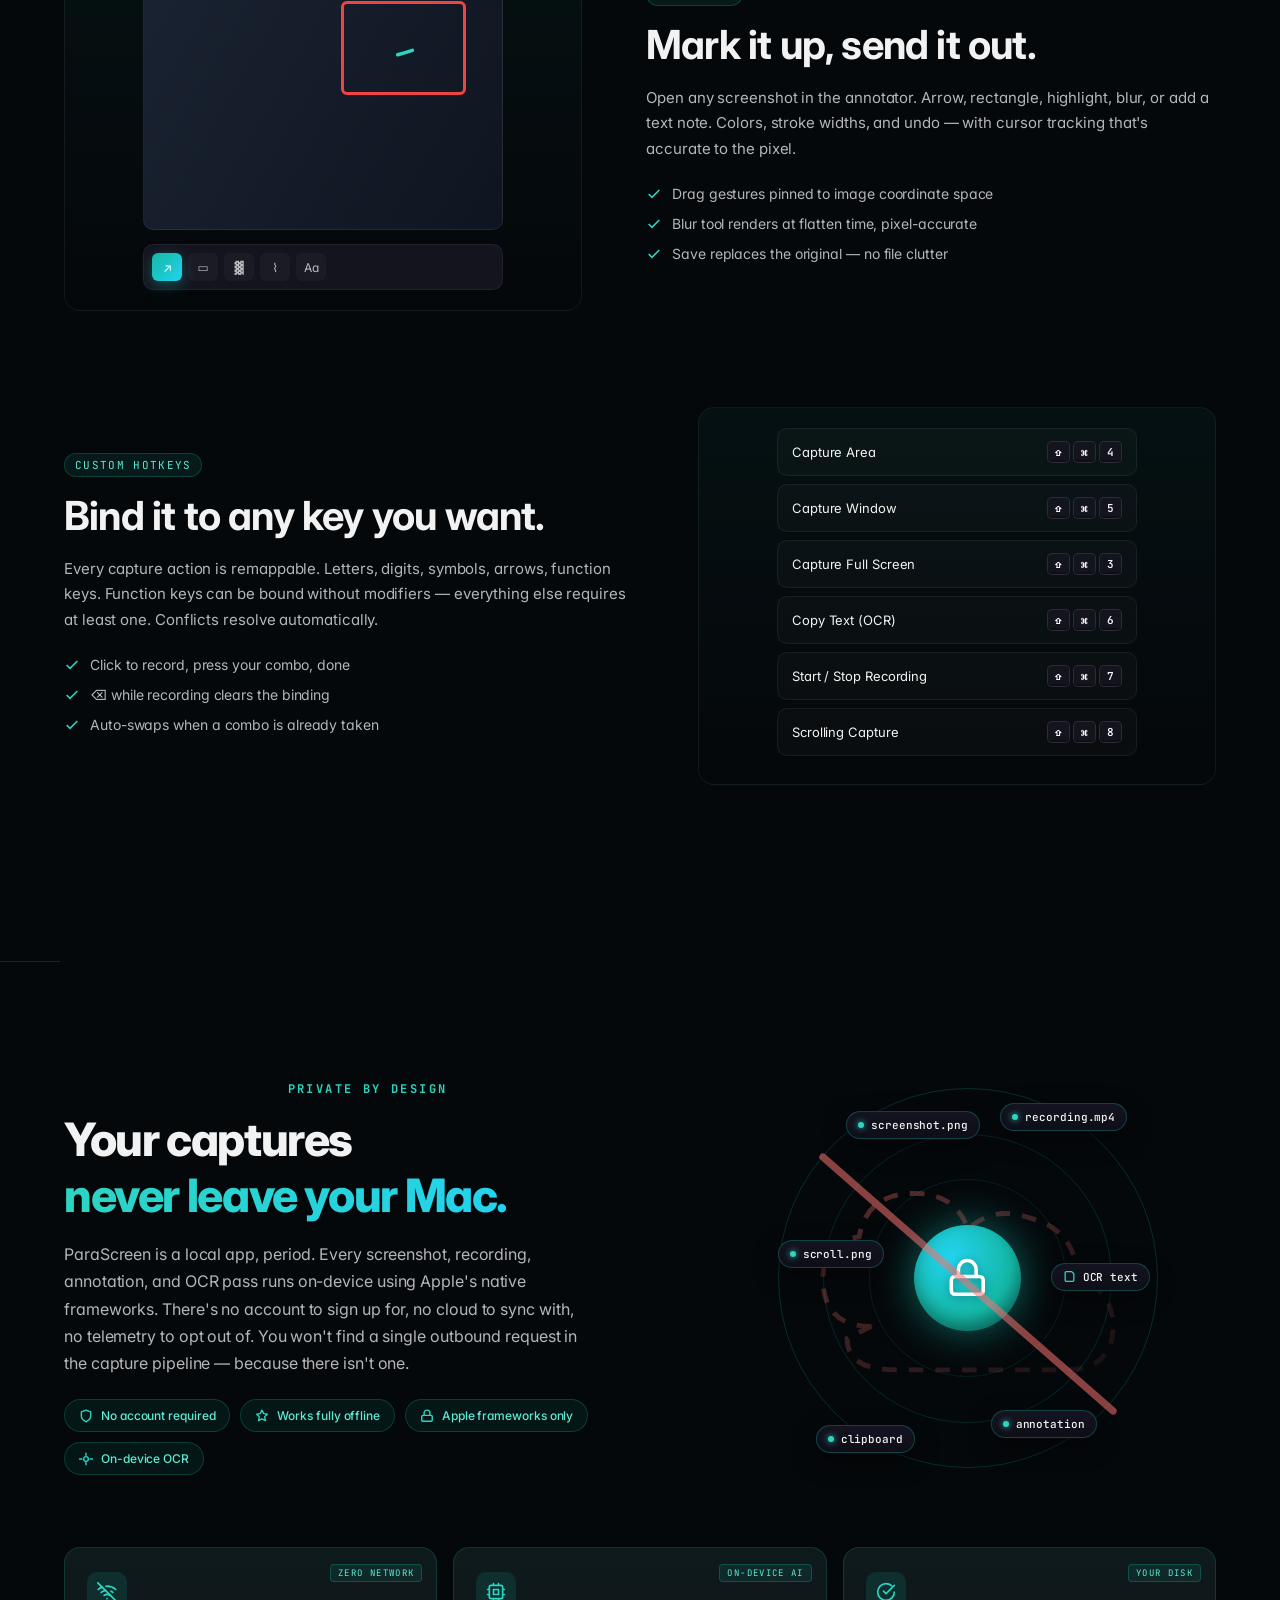
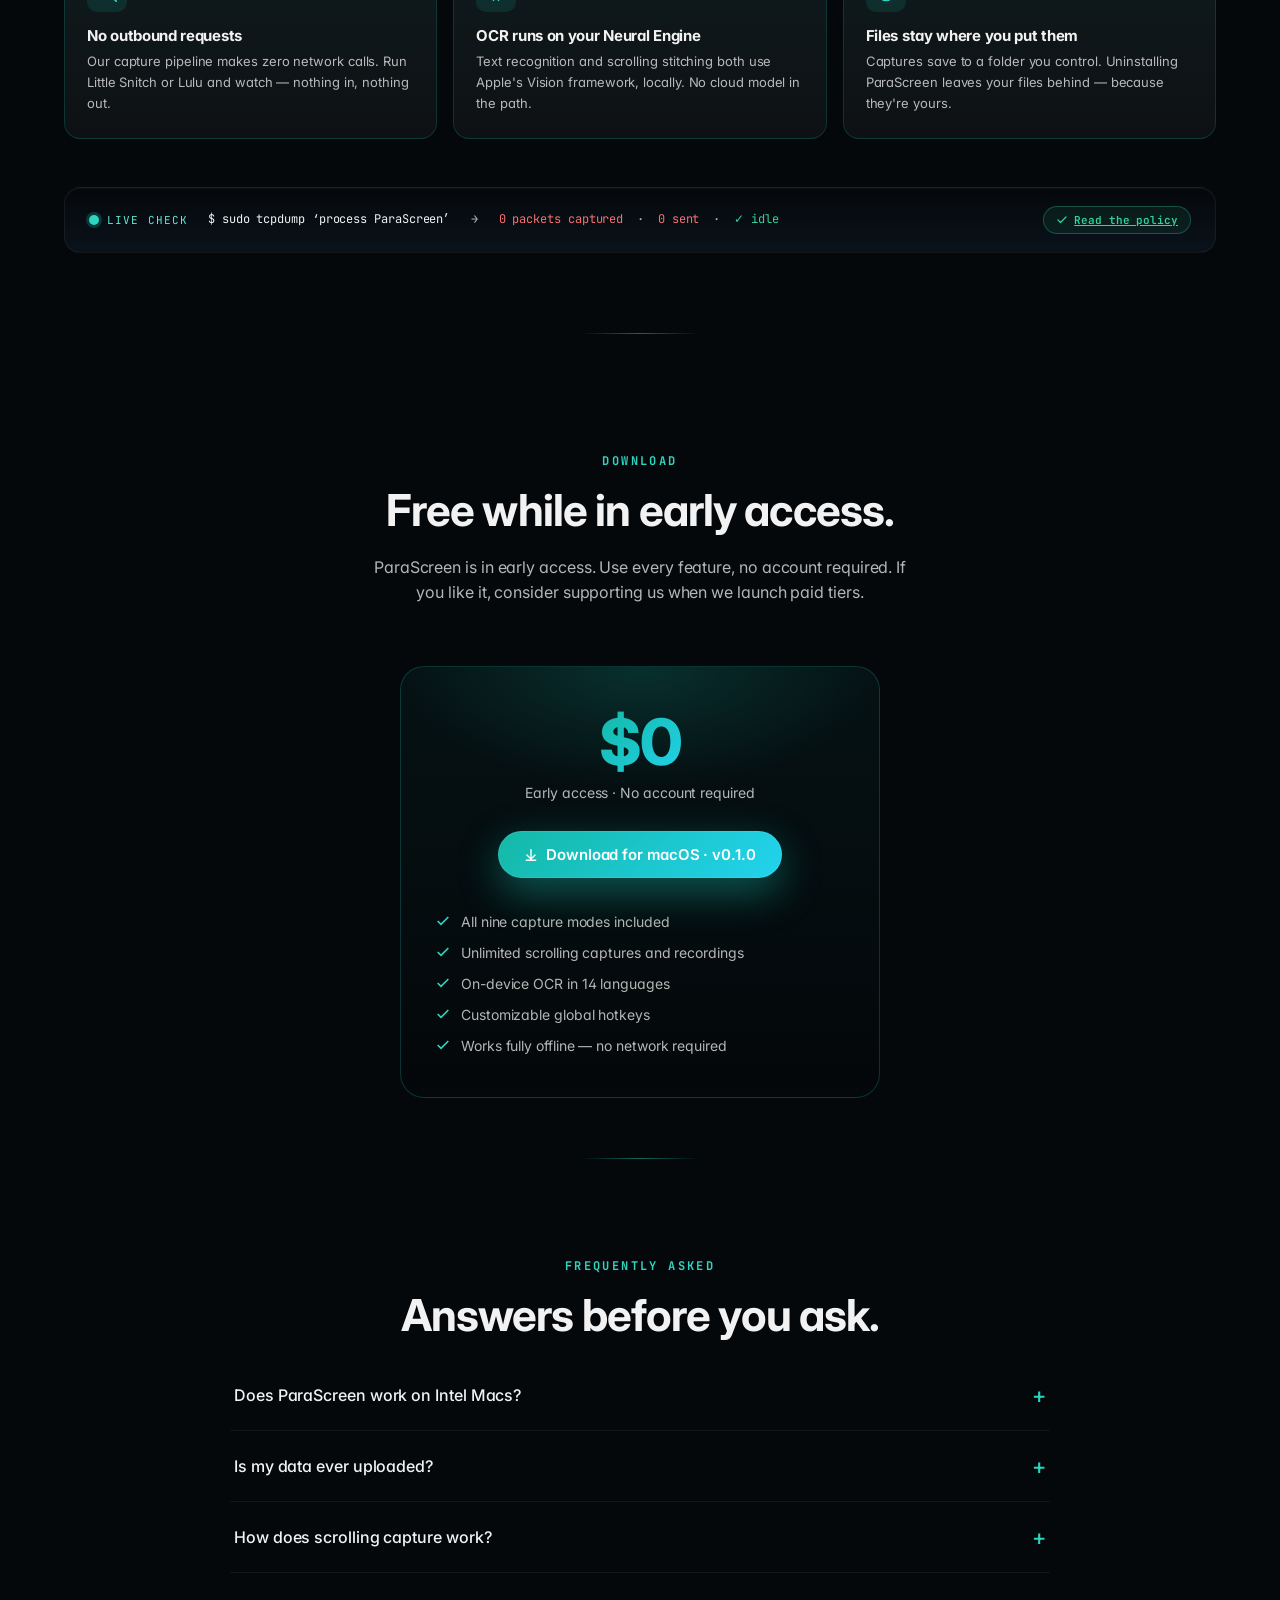
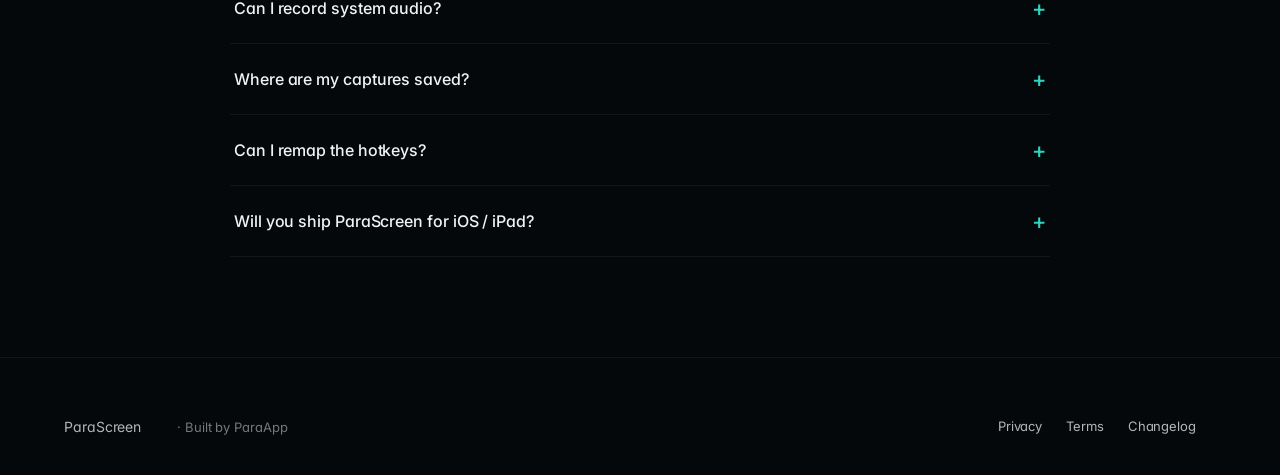
==== commit 94b9a654: "Remove Paravoice footer links from index, changelog, privacy, terms" ====
--- a/index.html
+++ b/index.html
@@ -2077,7 +2077,7 @@
       <a href="privacy.html">Privacy</a>
       <a href="terms.html">Terms</a>
       <a href="changelog.html">Changelog</a>
-      <a href="https://paravoice.ai">Paravoice</a>
+
     </div>
   </div>
 </footer>
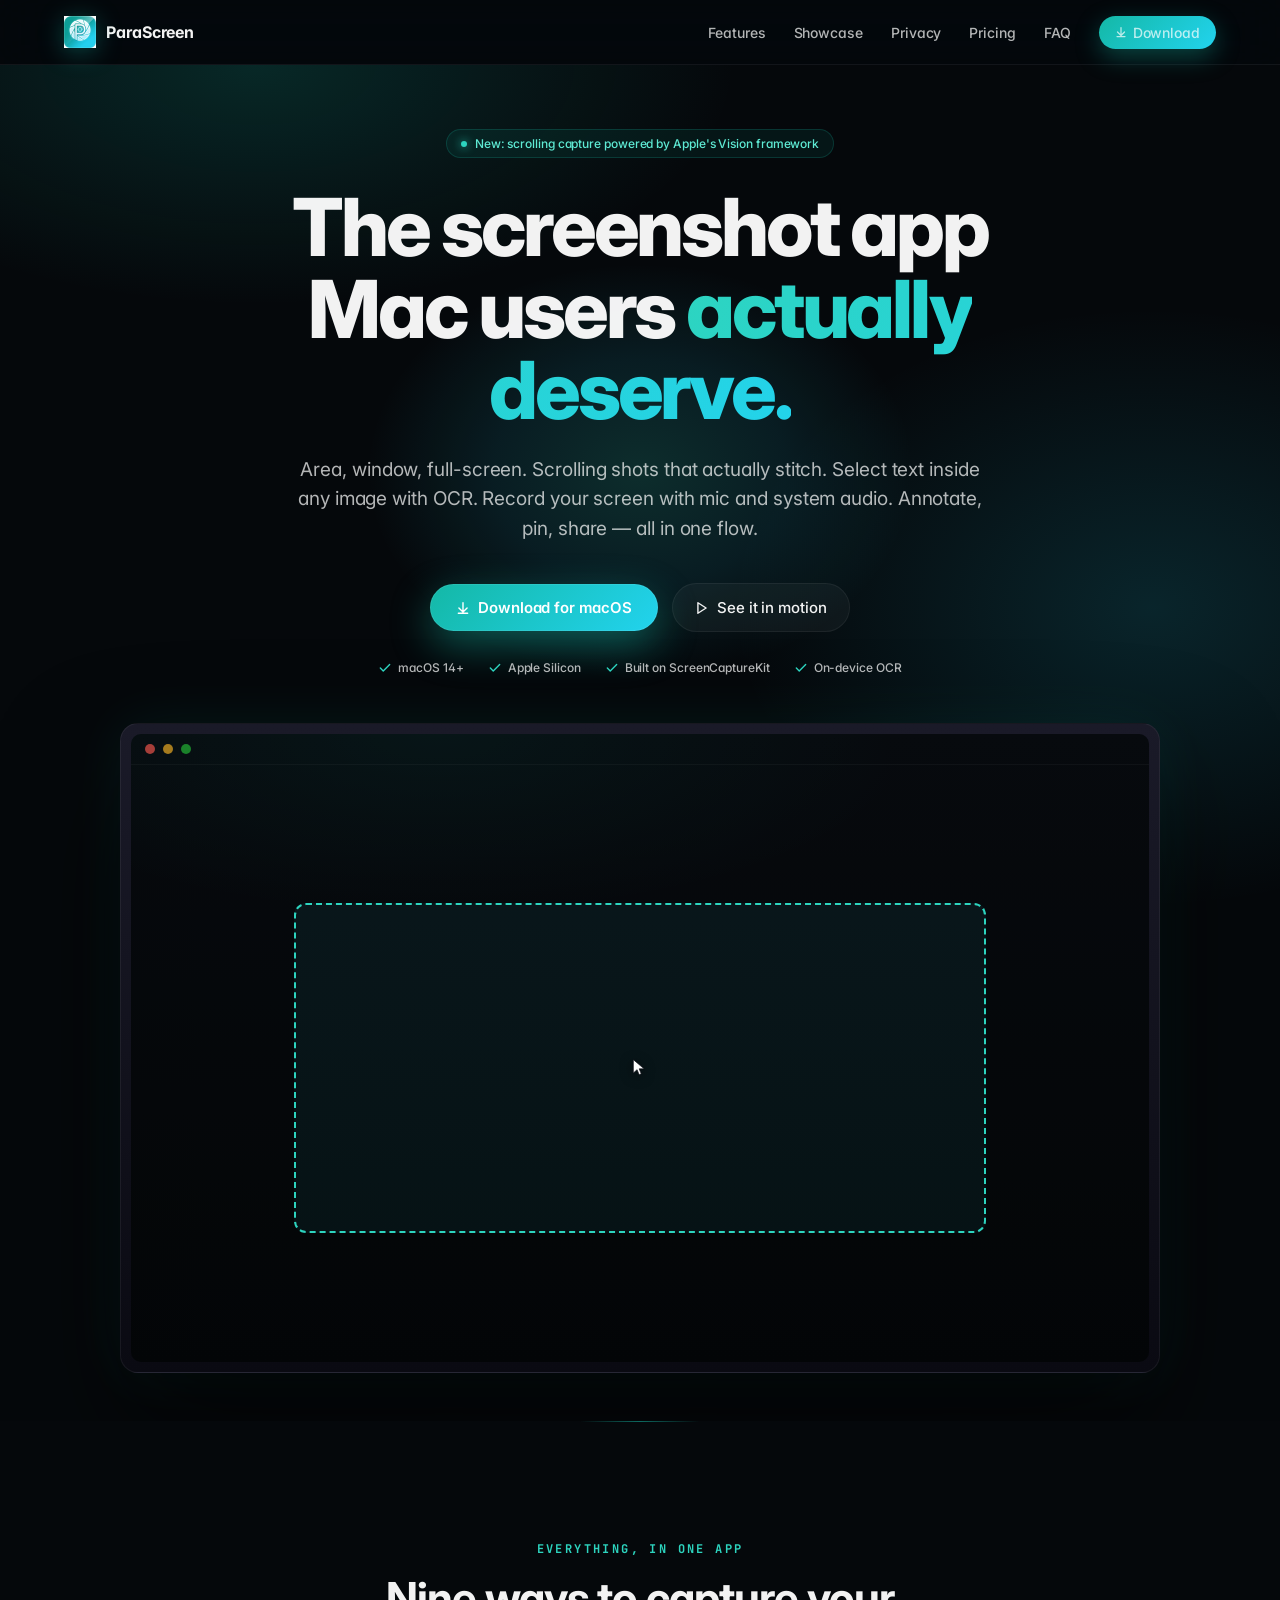
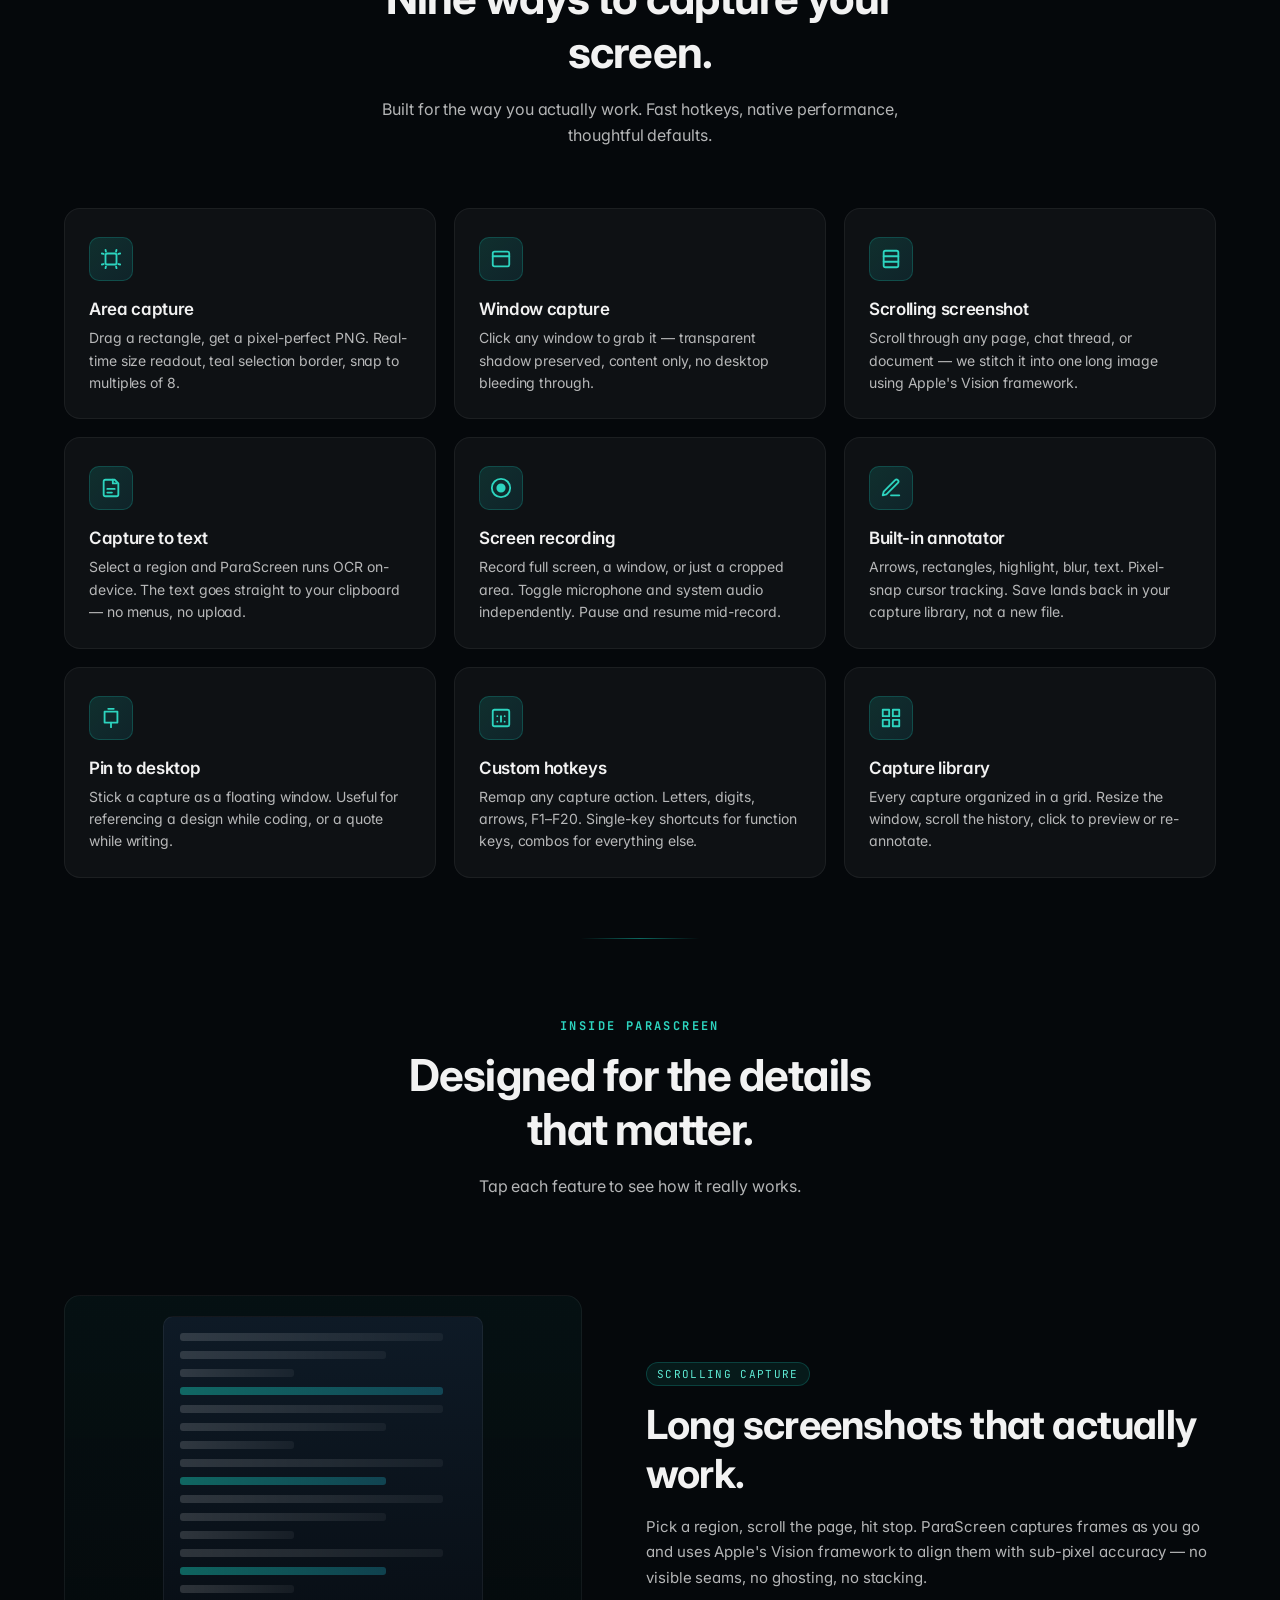
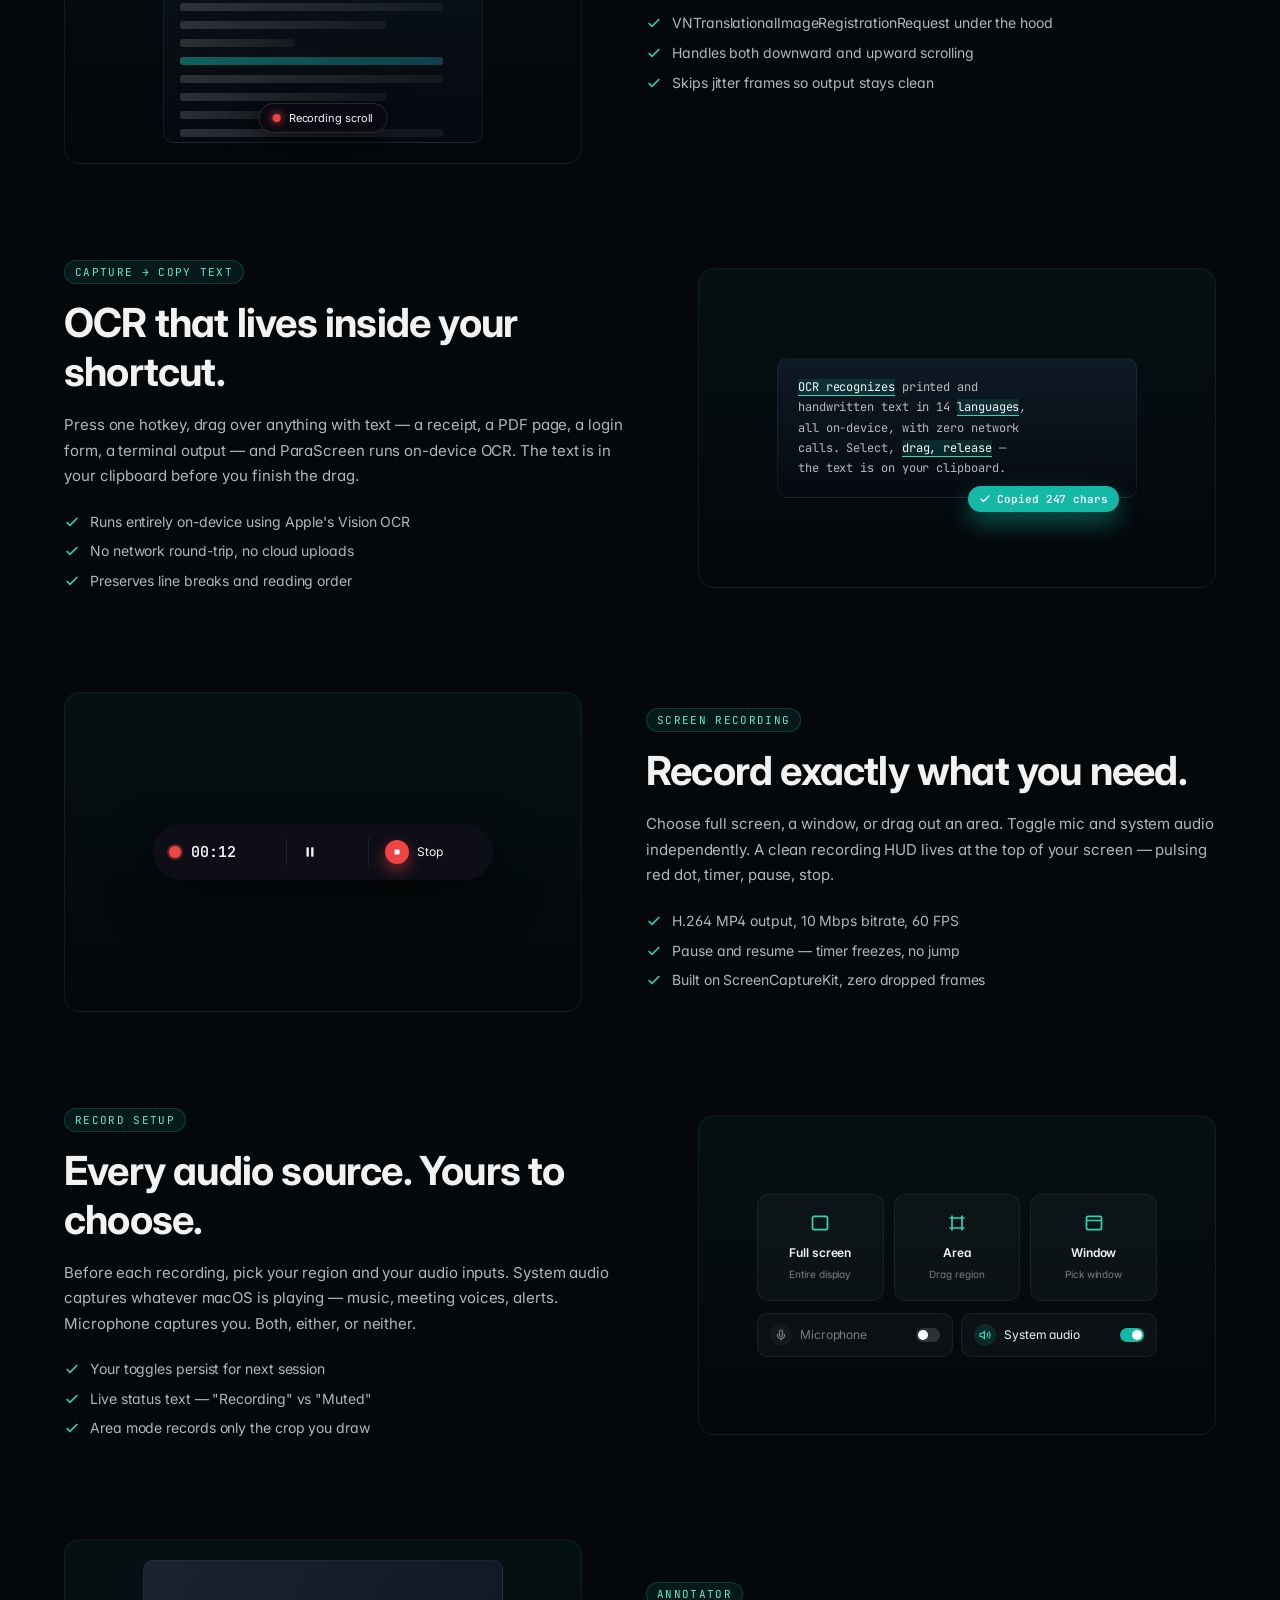
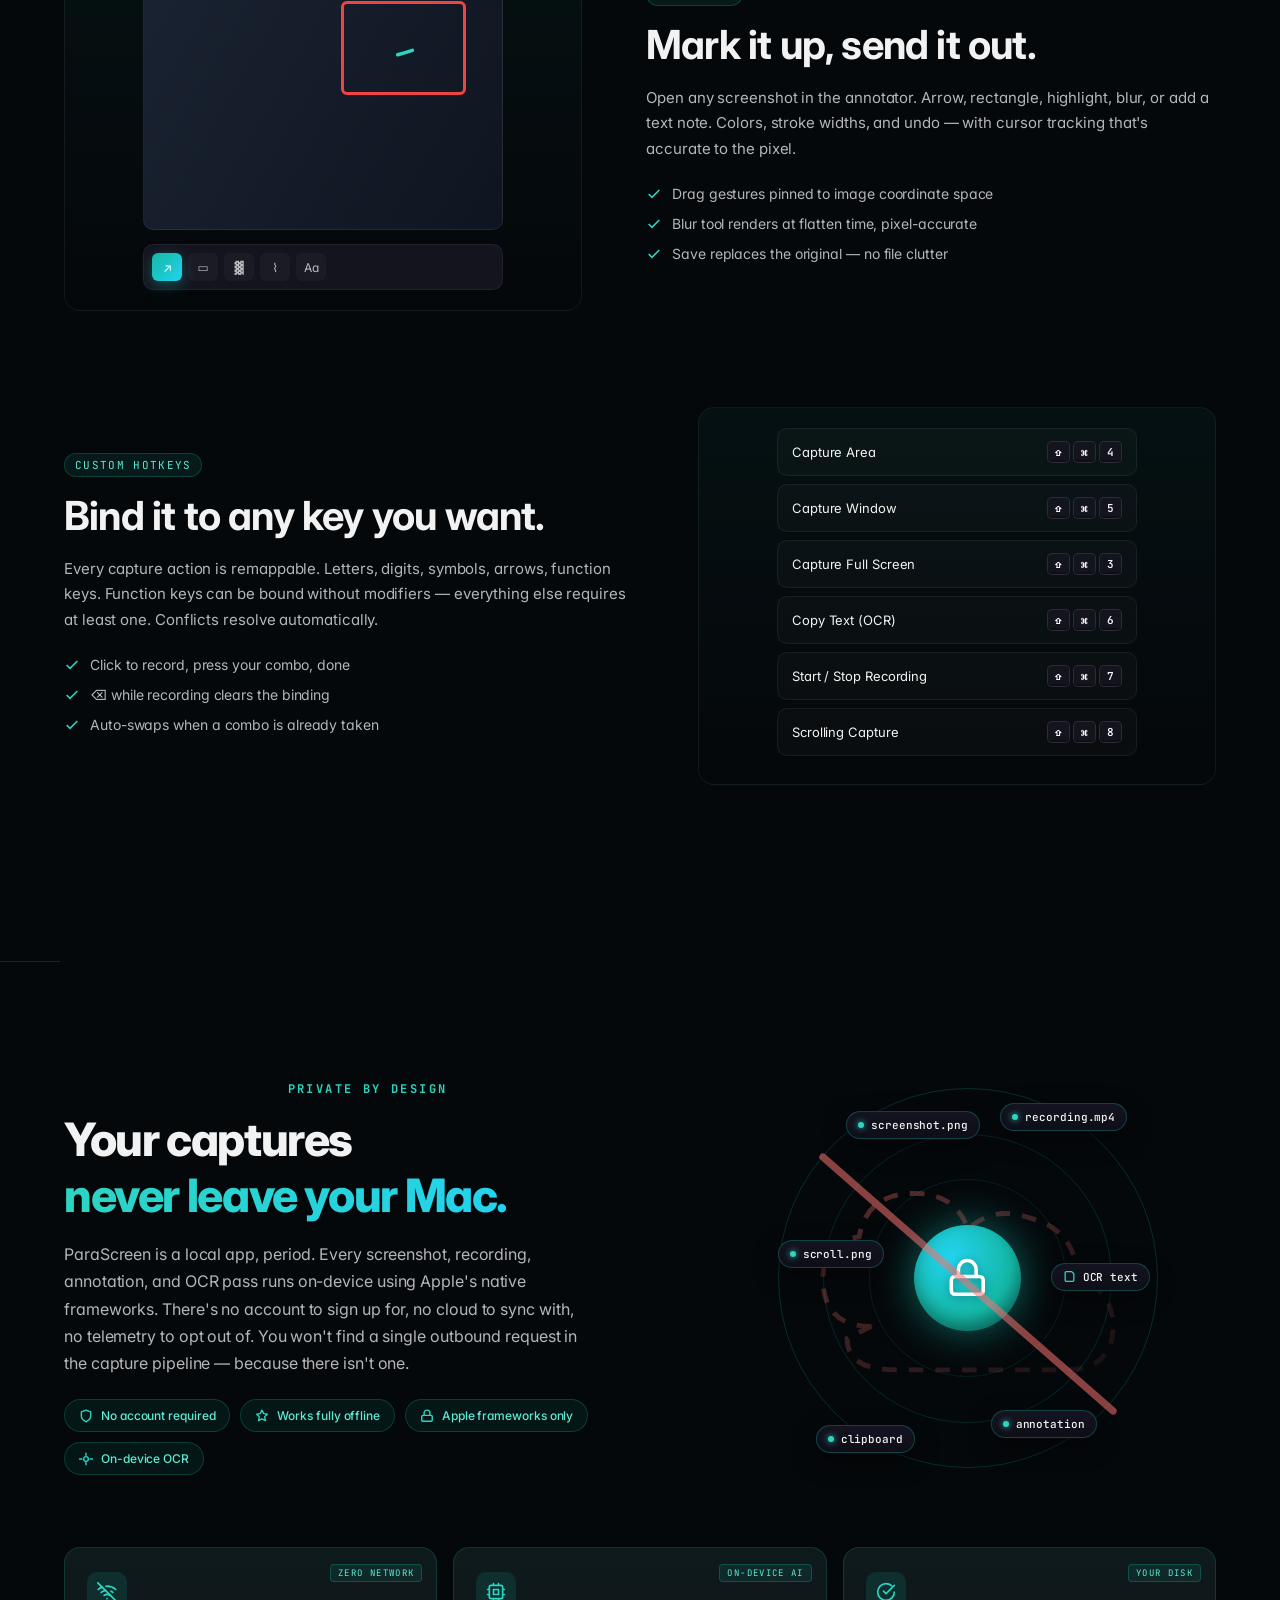
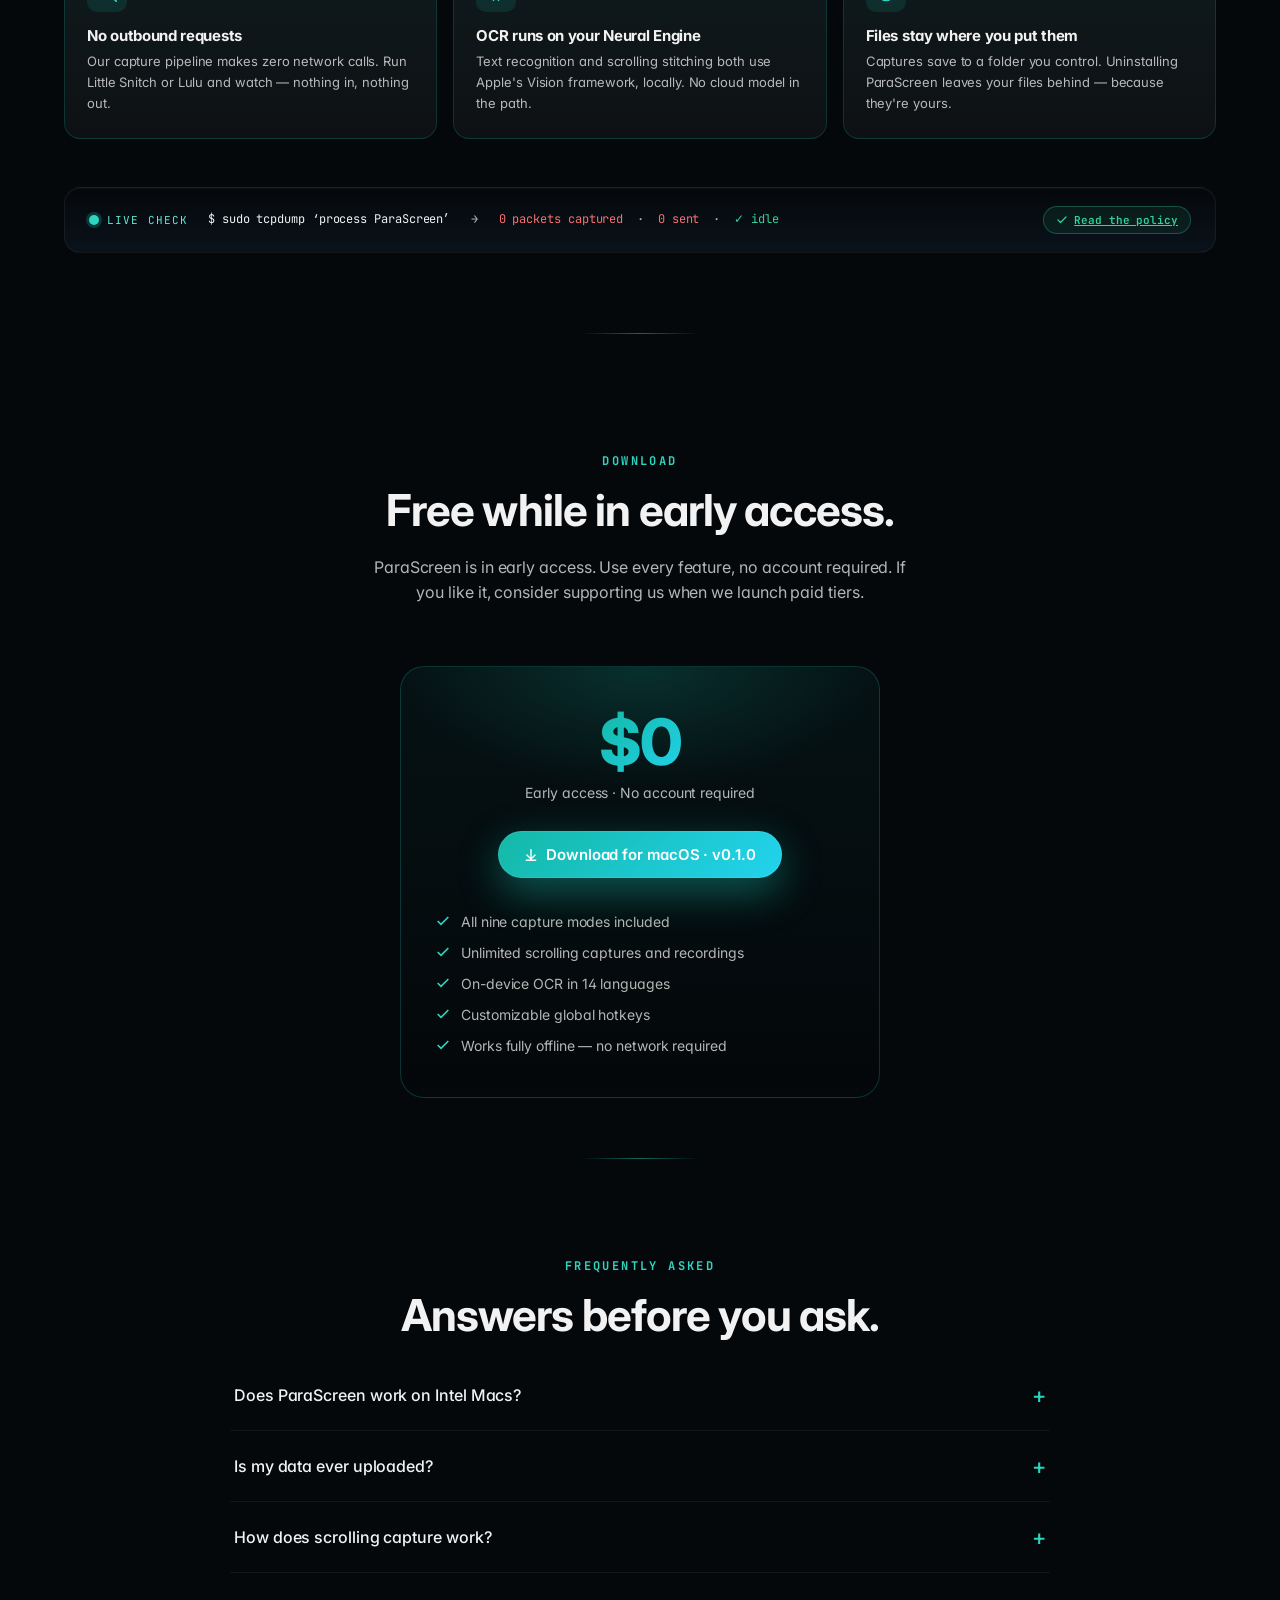
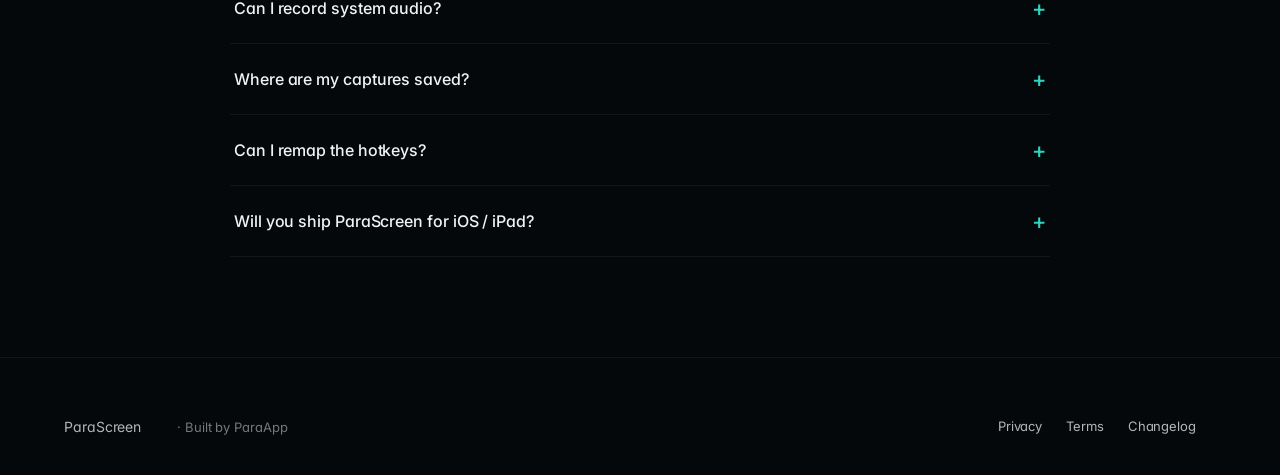
==== commit 9361bb7a: "v0.1.1: new ParaScreen icon (favicon, nav brand-mark, apple-touch-icon) - Replaces placeholder camer" ====
--- a/index.html
+++ b/index.html
@@ -32,8 +32,9 @@
   <meta name="twitter:image" content="https://parascreen.app/og.png" />
 
   <!-- Favicons -->
-  <link rel="icon" type="image/png" sizes="256x256" href="favicon.png" />
-  <link rel="shortcut icon" href="favicon.ico" />
+  <link rel="icon" type="image/png" sizes="32x32" href="favicon-32.png" />
+  <link rel="icon" type="image/png" sizes="16x16" href="favicon-16.png" />
+  <link rel="shortcut icon" type="image/png" href="favicon.png" />
   <link rel="apple-touch-icon" sizes="180x180" href="apple-touch-icon.png" />
 
   <!-- Structured data: SoftwareApplication -->
@@ -107,13 +108,11 @@
       text-decoration: none;
     }
     nav.top .brand-mark {
-      width: 28px; height: 28px;
-      border-radius: 8px;
-      background: var(--brand-gradient);
+      width: 32px; height: 32px;
       display: flex; align-items: center; justify-content: center;
-      box-shadow: 0 6px 20px rgba(20,184,166,0.40);
-    }
-    nav.top .brand-mark svg { width: 16px; height: 16px; color: white; }
+      filter: drop-shadow(0 4px 12px rgba(20,184,166,0.35));
+    }
+    nav.top .brand-mark img { width: 100%; height: 100%; display: block; }
     nav.top .links { display: flex; gap: 28px; align-items: center; }
     nav.top .links a {
       color: var(--text-mid);
@@ -1474,8 +1473,8 @@
   <div class="container">
     <div class="row">
       <a class="brand" href="">
-        <div class="brand-mark" aria-hidden="true">
-          <svg viewBox="0 0 24 24" fill="none" stroke="currentColor" stroke-width="2.4" stroke-linecap="round" stroke-linejoin="round"><rect x="3" y="5" width="18" height="14" rx="2"/><path d="M7 5v14M17 5v14"/></svg>
+        <div class="brand-mark">
+          <img src="brand-mark-64.png" alt="ParaScreen" width="32" height="32" />
         </div>
         <span>ParaScreen</span>
       </a>
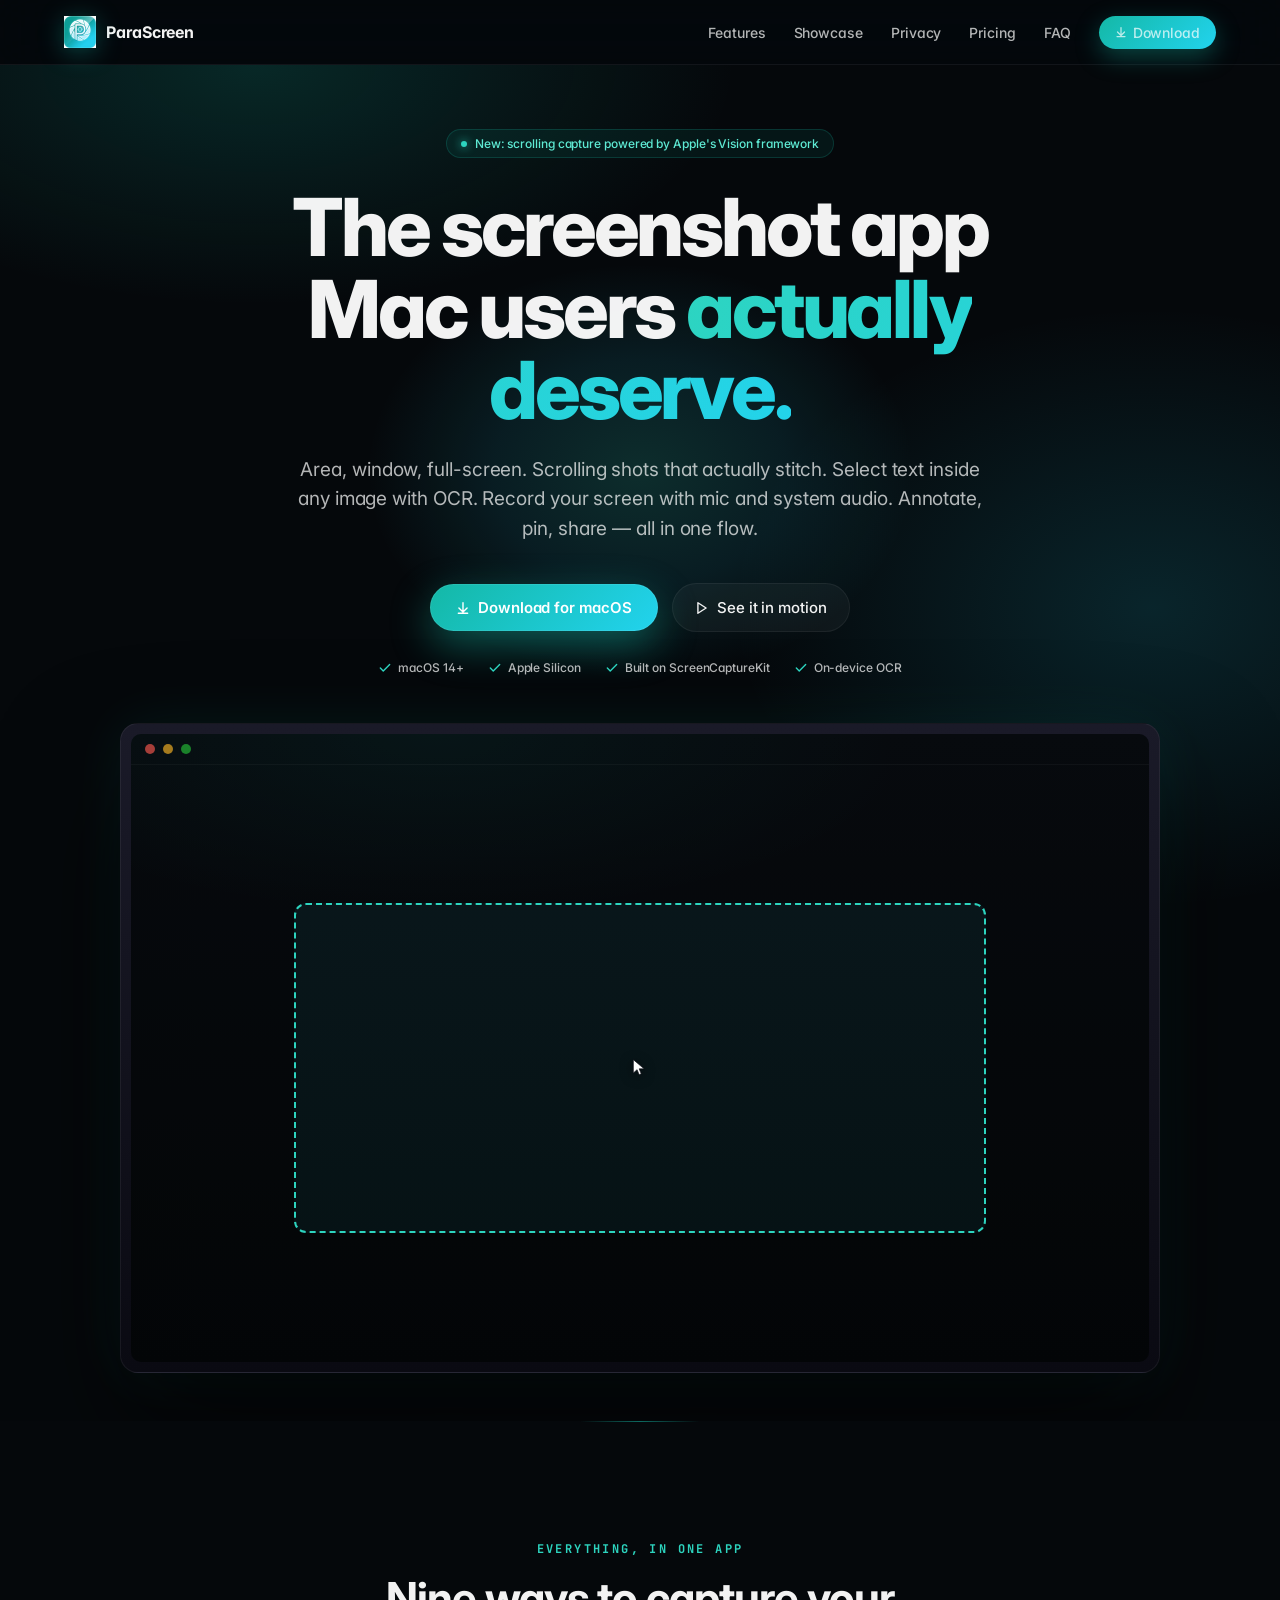
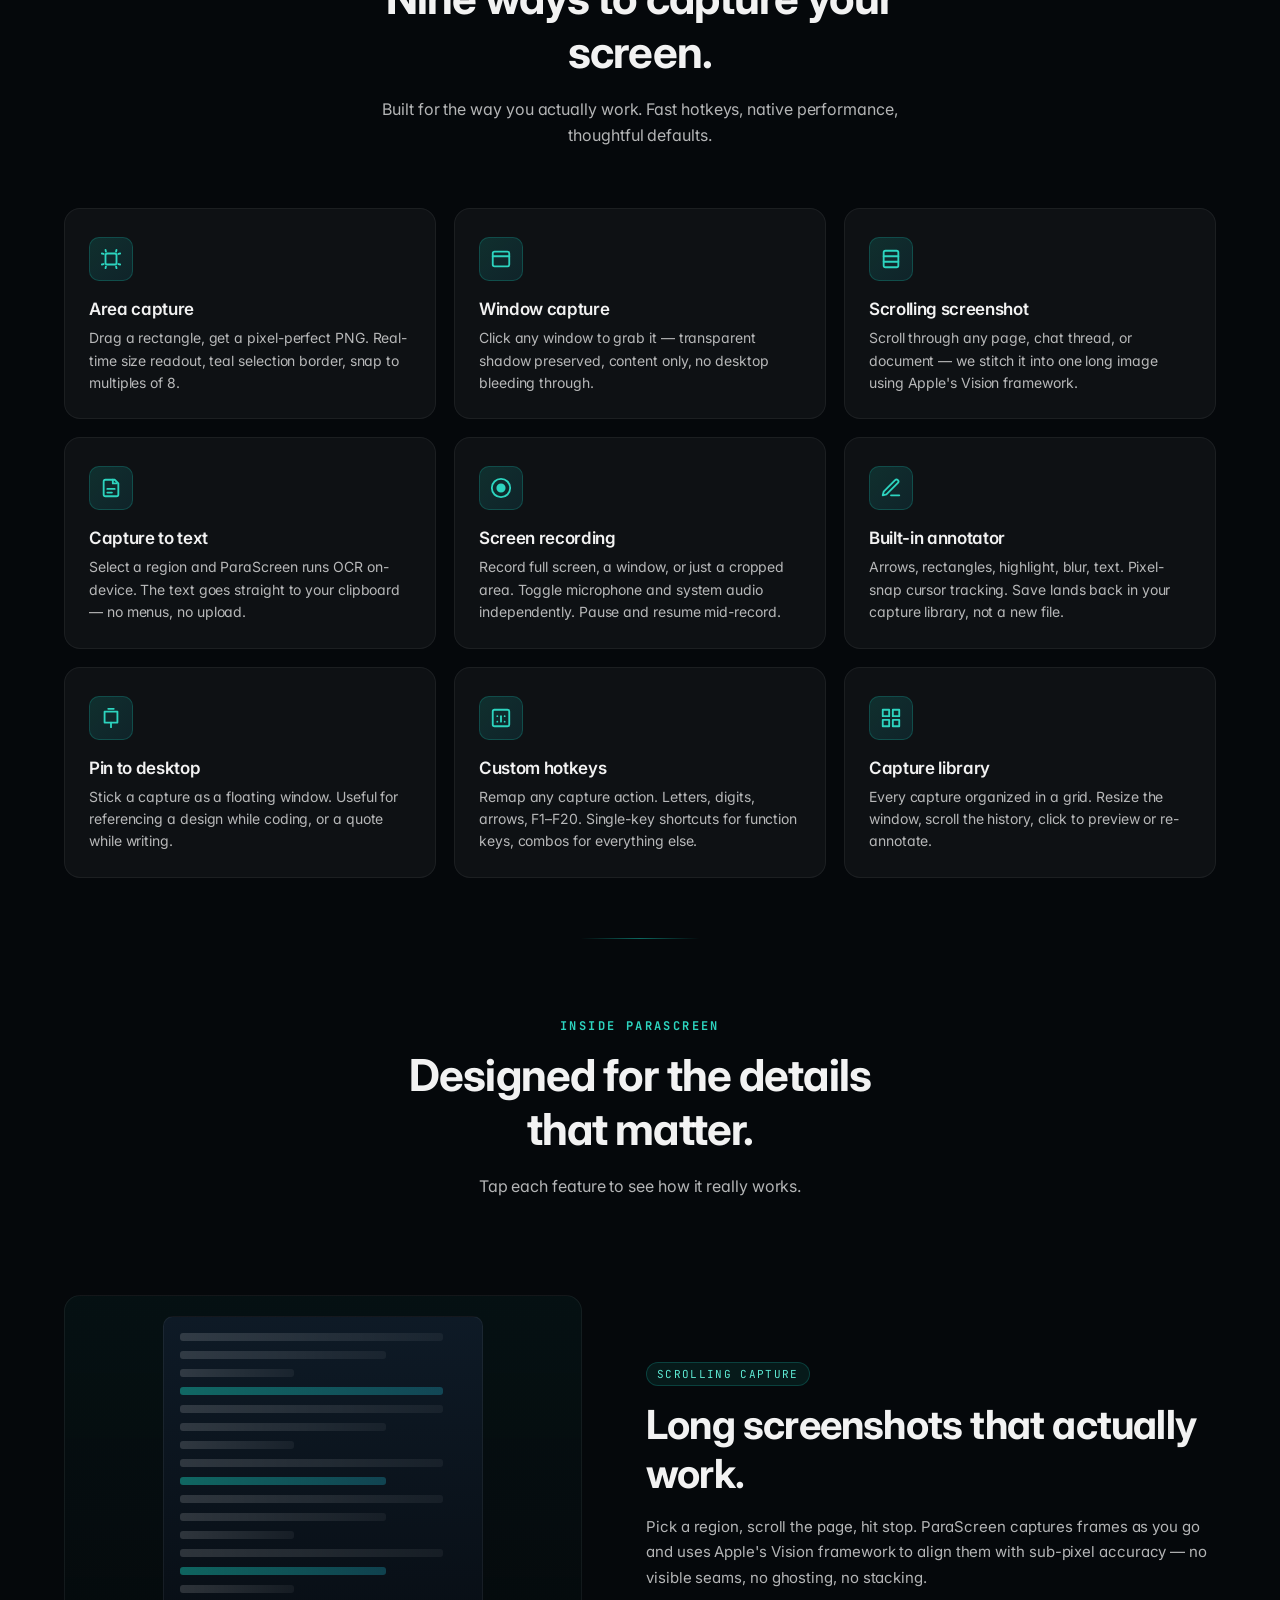
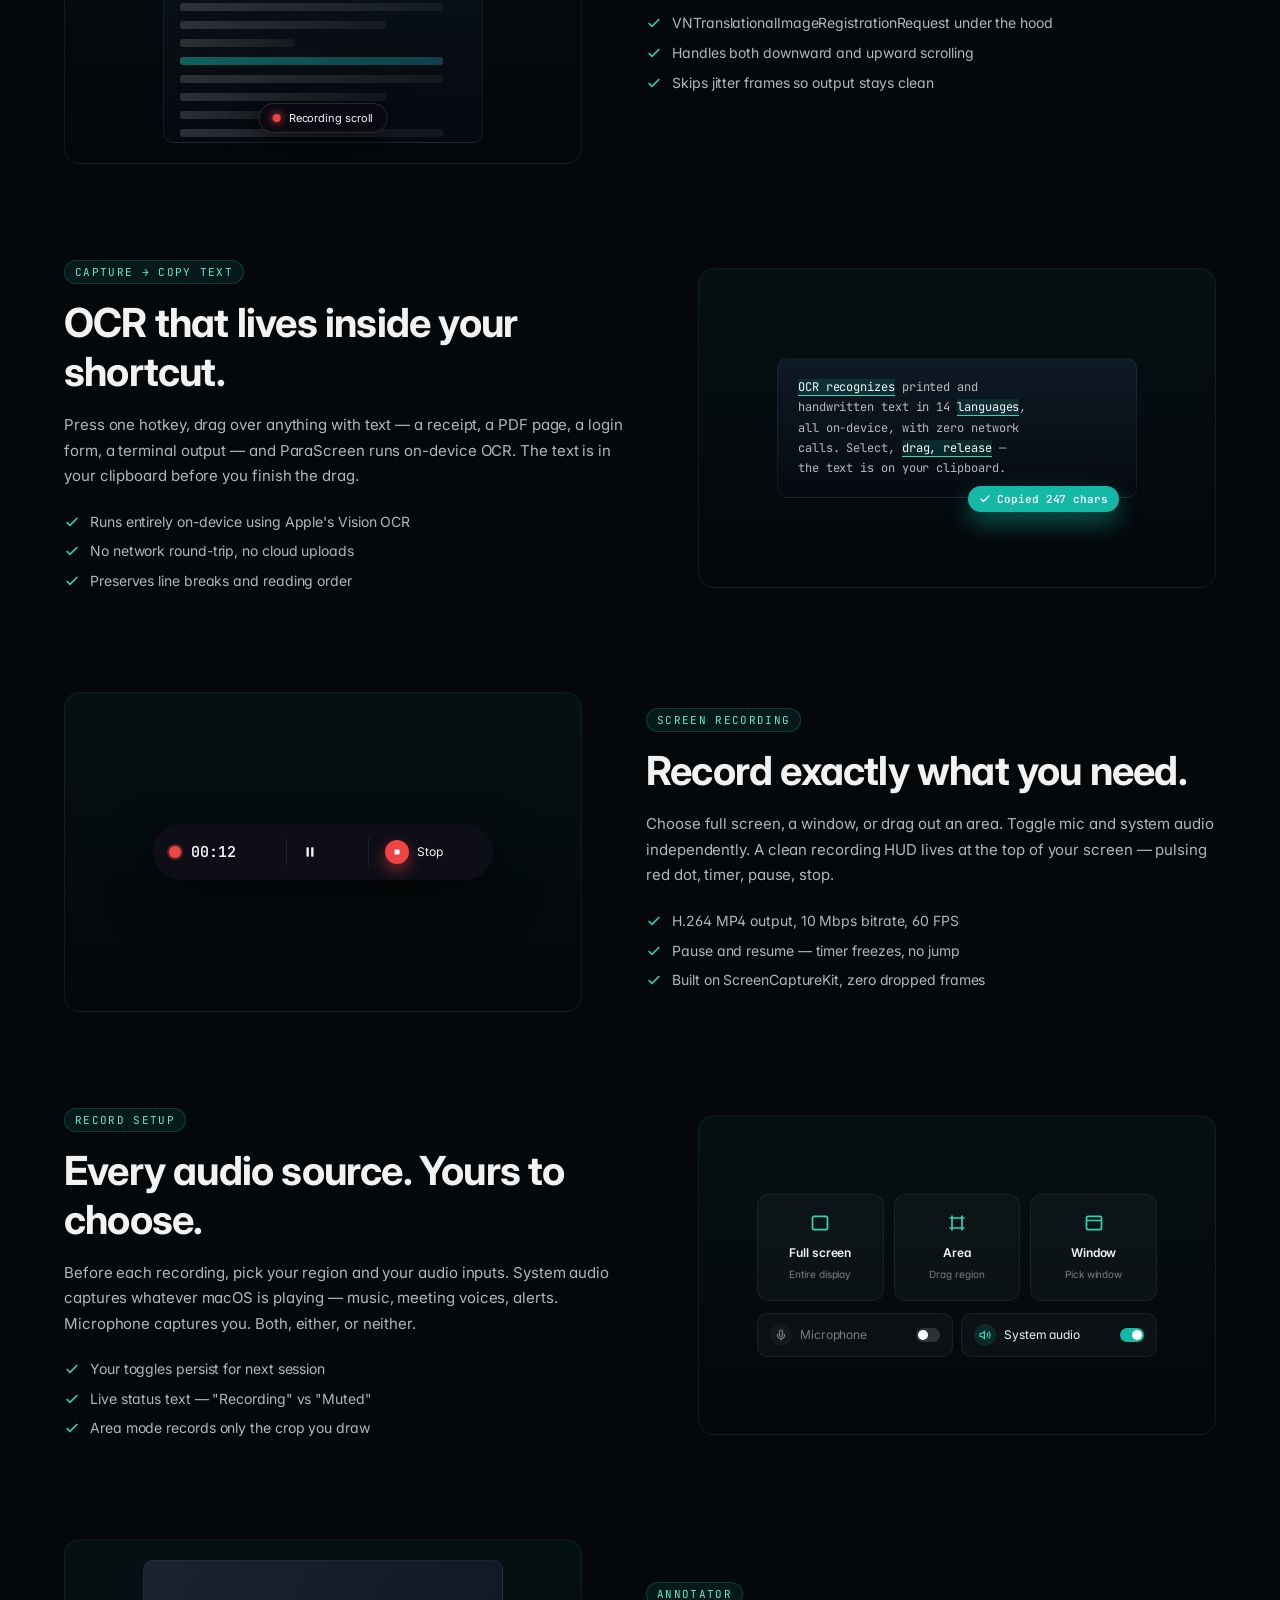
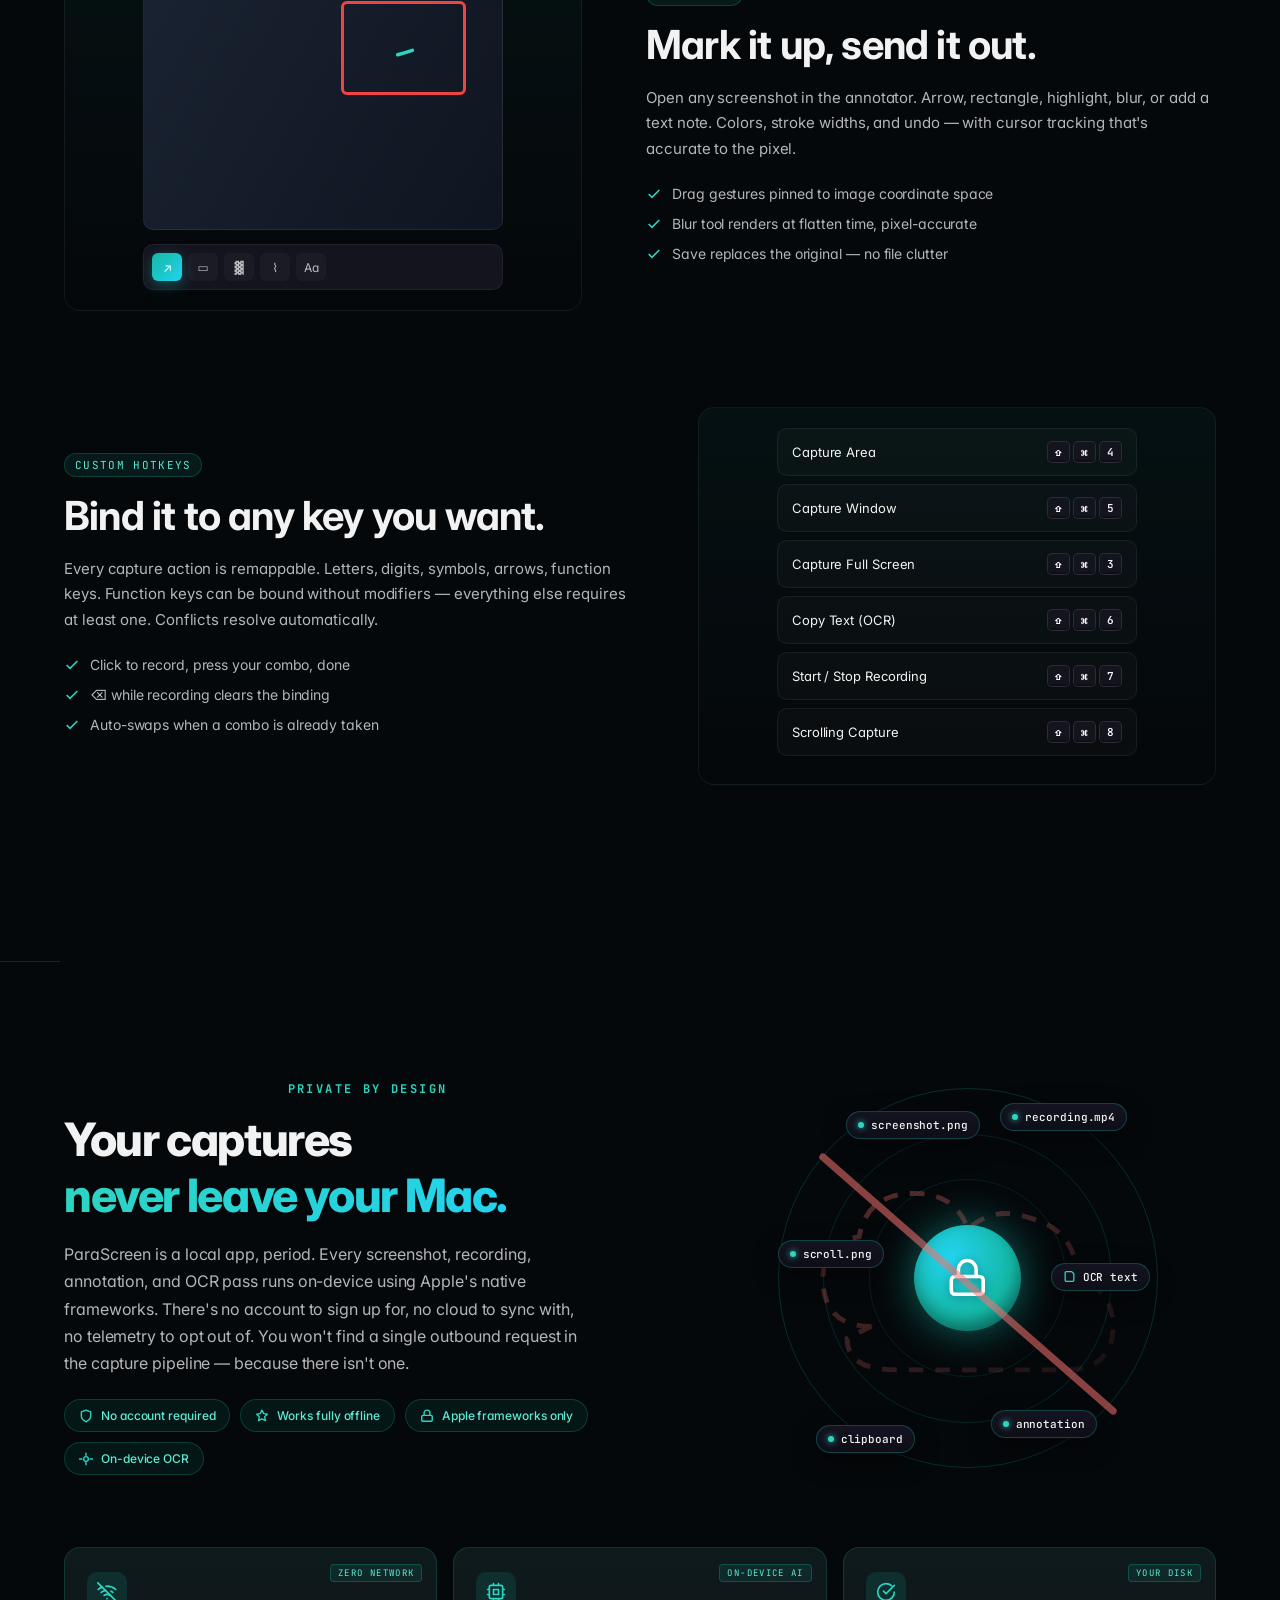
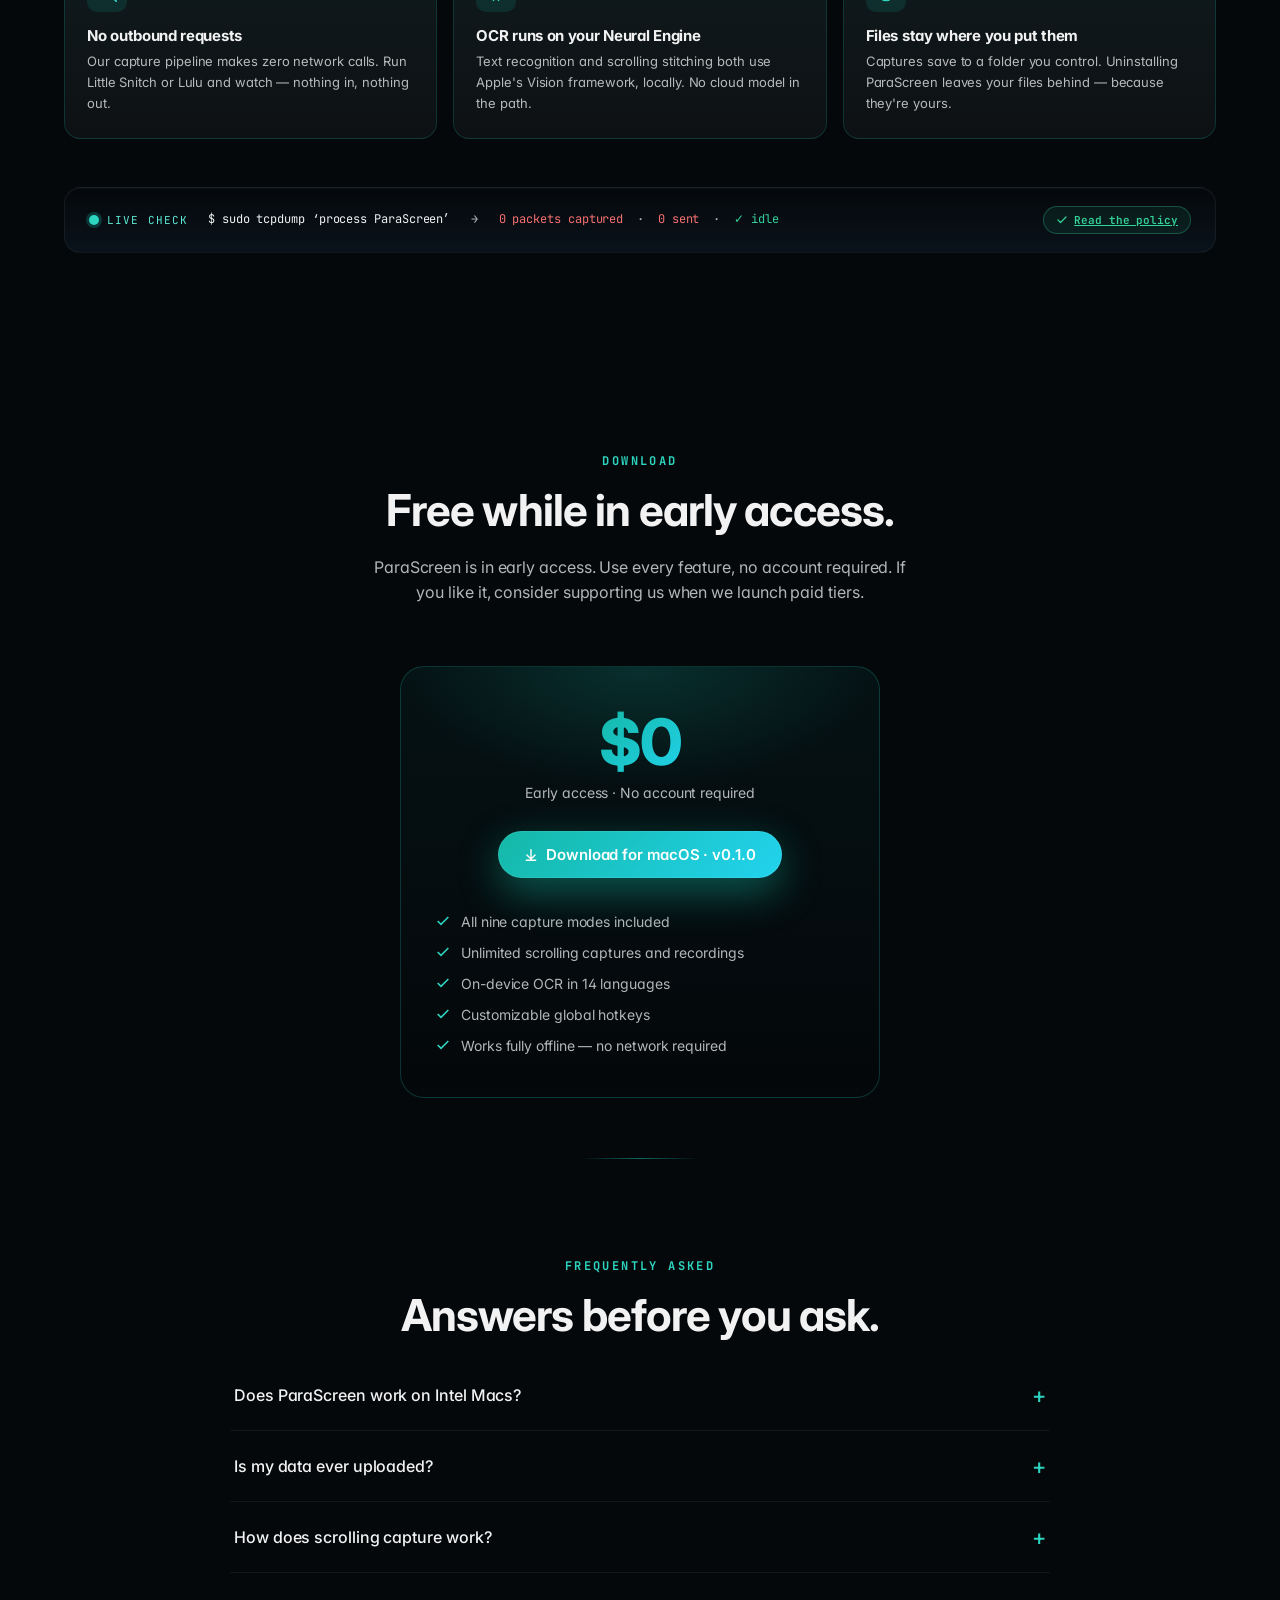
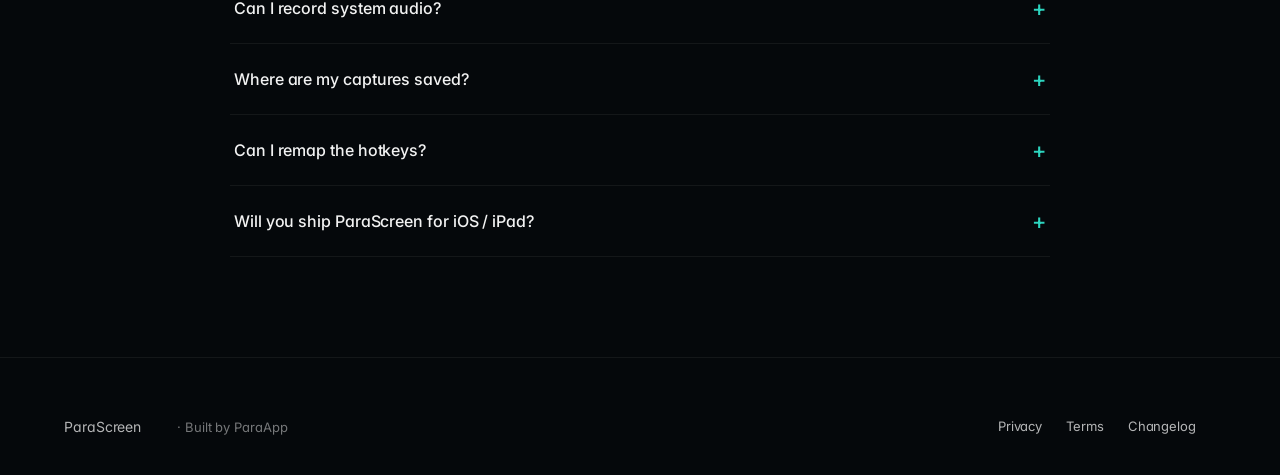
==== commit b53913fe: "fix: nav 'Pricing' link + add v0.1.1 changelog entry - Add #pricing anchor span on pricing/download " ====
--- a/index.html
+++ b/index.html
@@ -2003,6 +2003,7 @@
 </section>
 
 <!-- ================================== PRICING ================================== -->
+<span id="pricing" aria-hidden="true" style="display:block; height:0; scroll-margin-top: 80px;"></span>
 <section class="pricing" id="download">
   <div class="container">
     <h2 class="eyebrow reveal">Download</h2>
